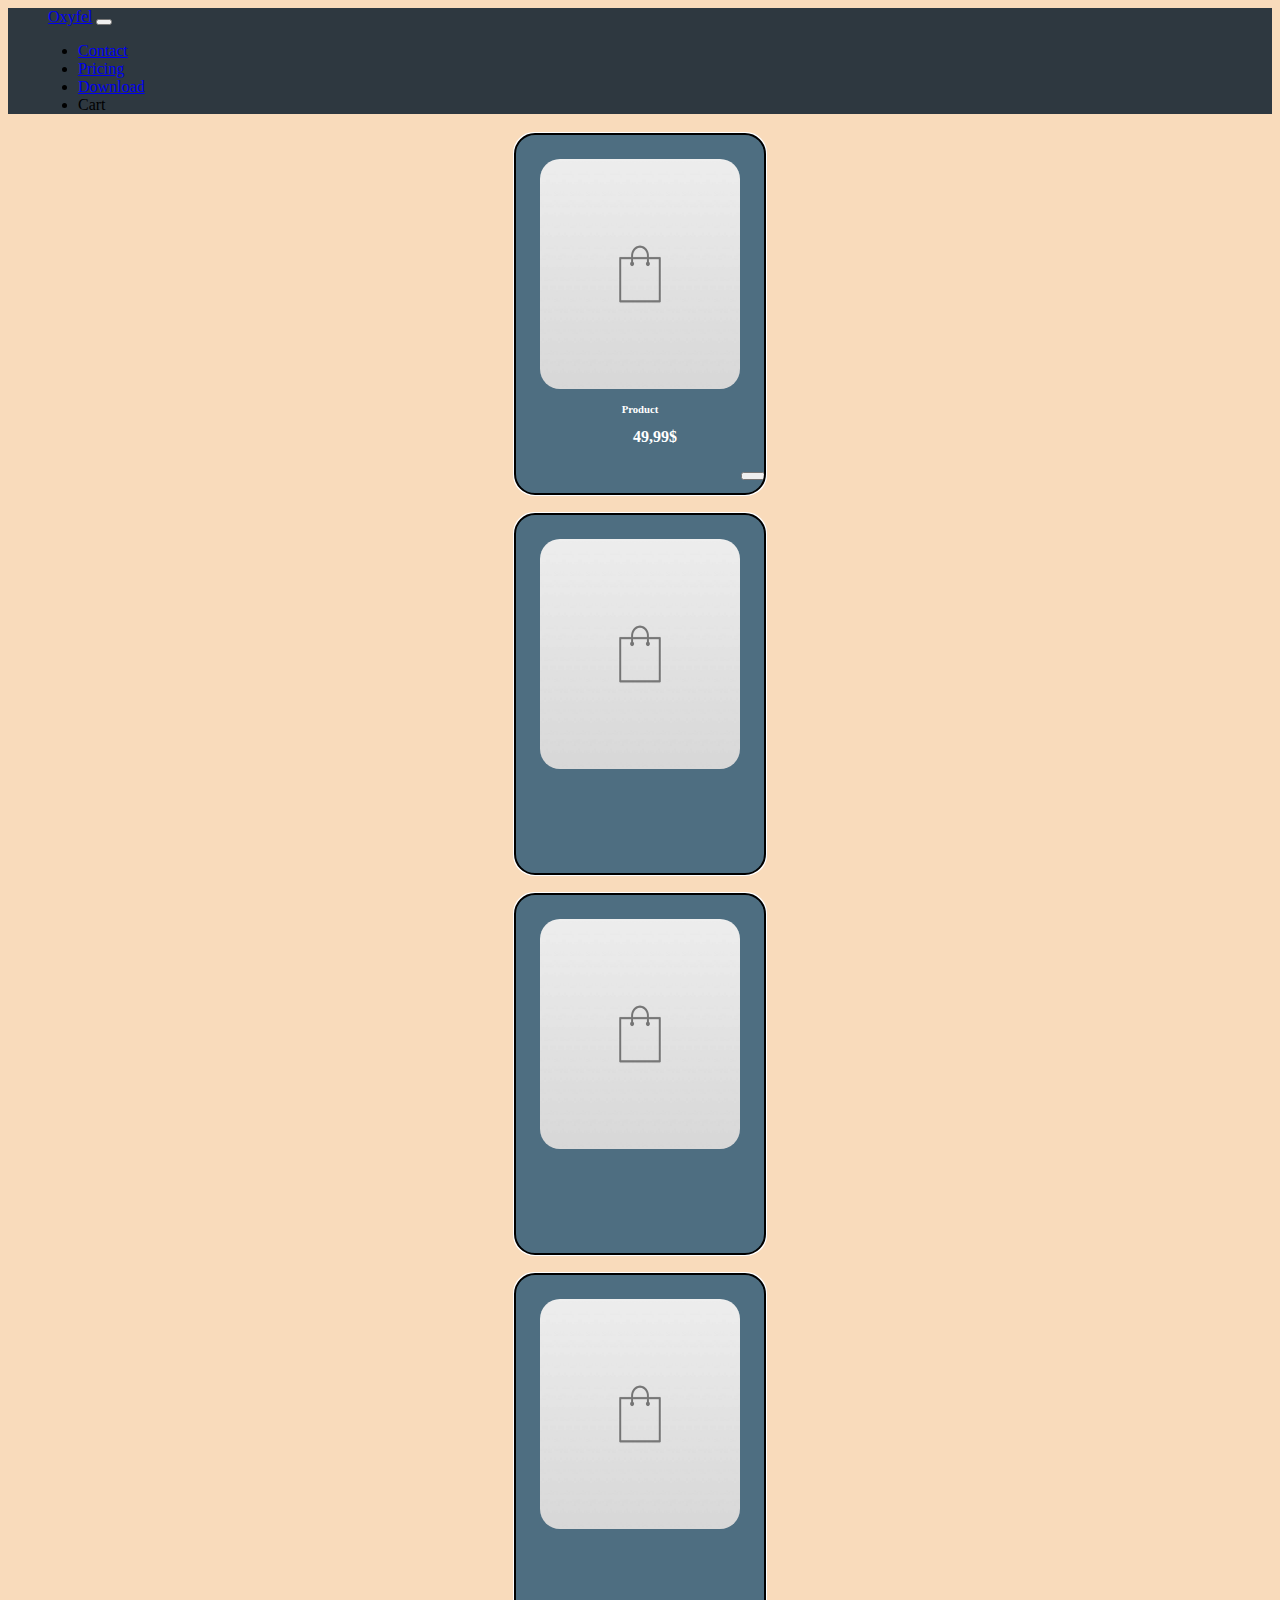
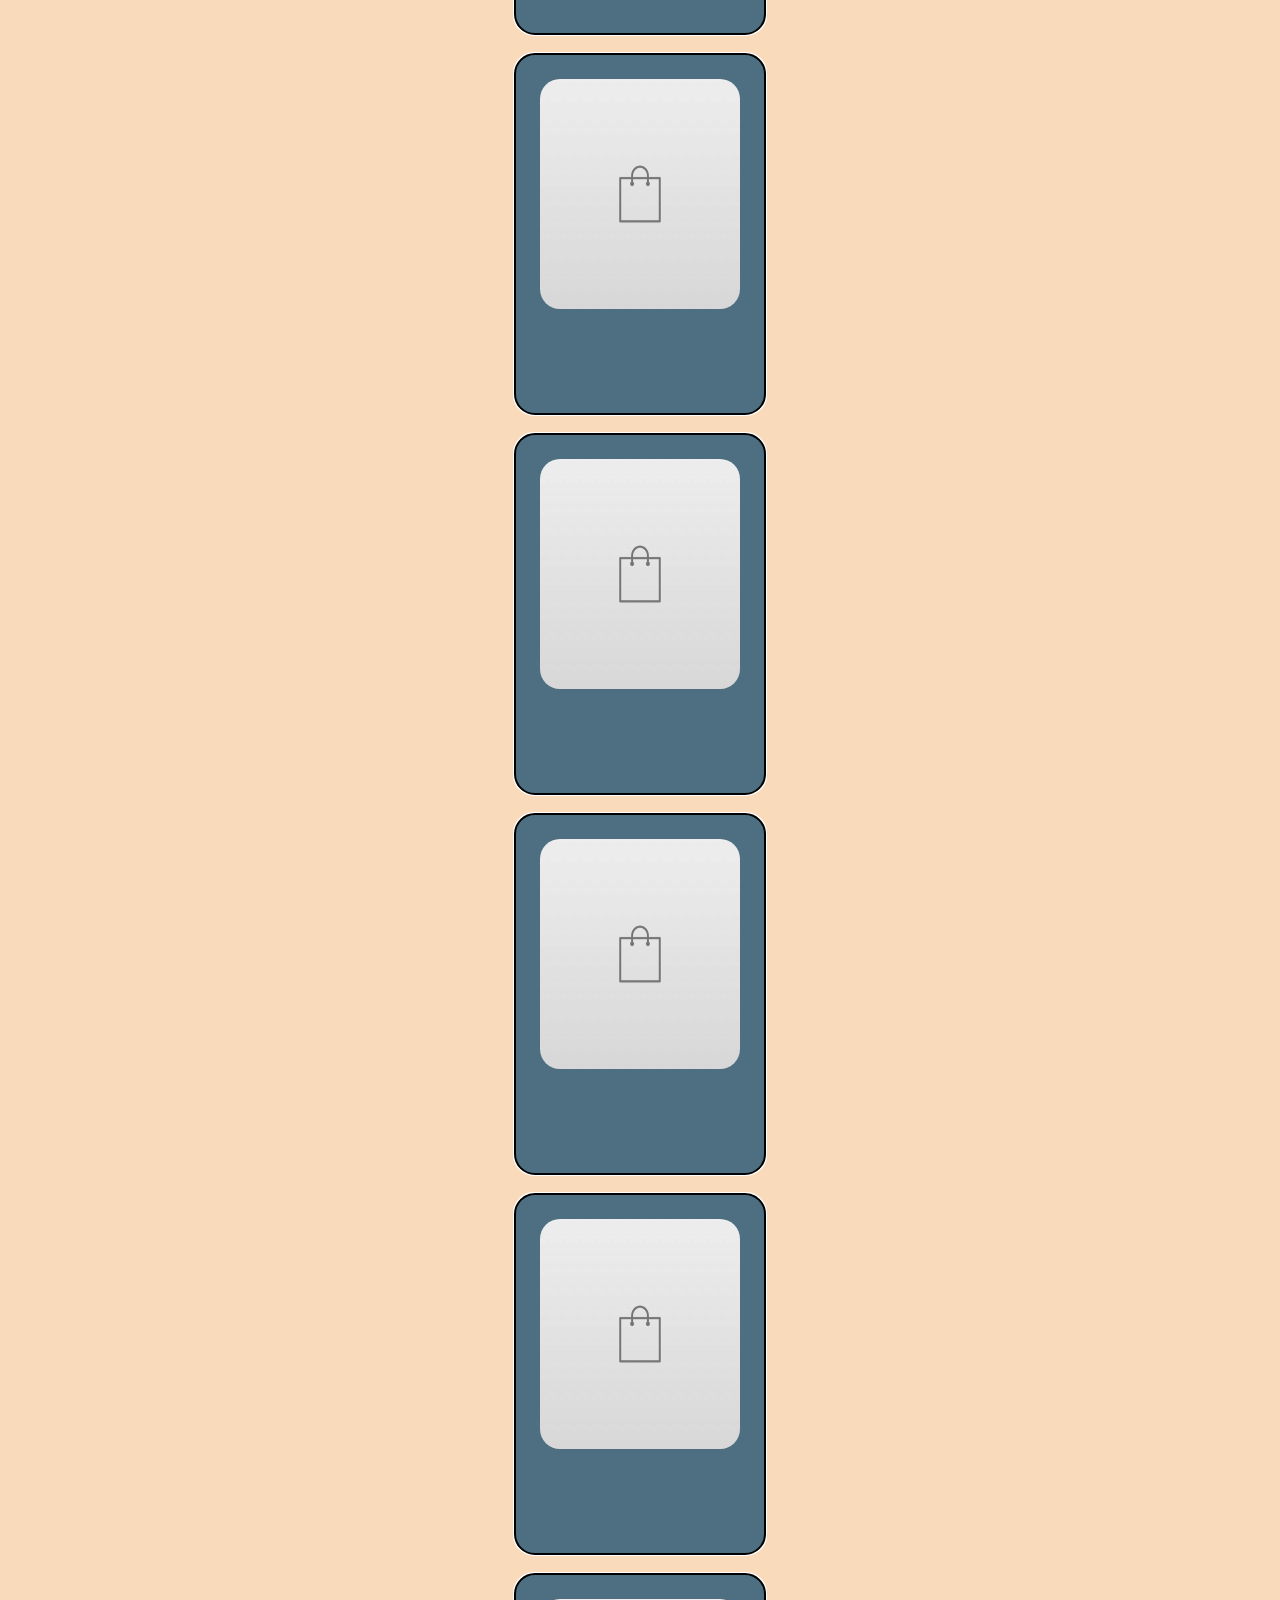
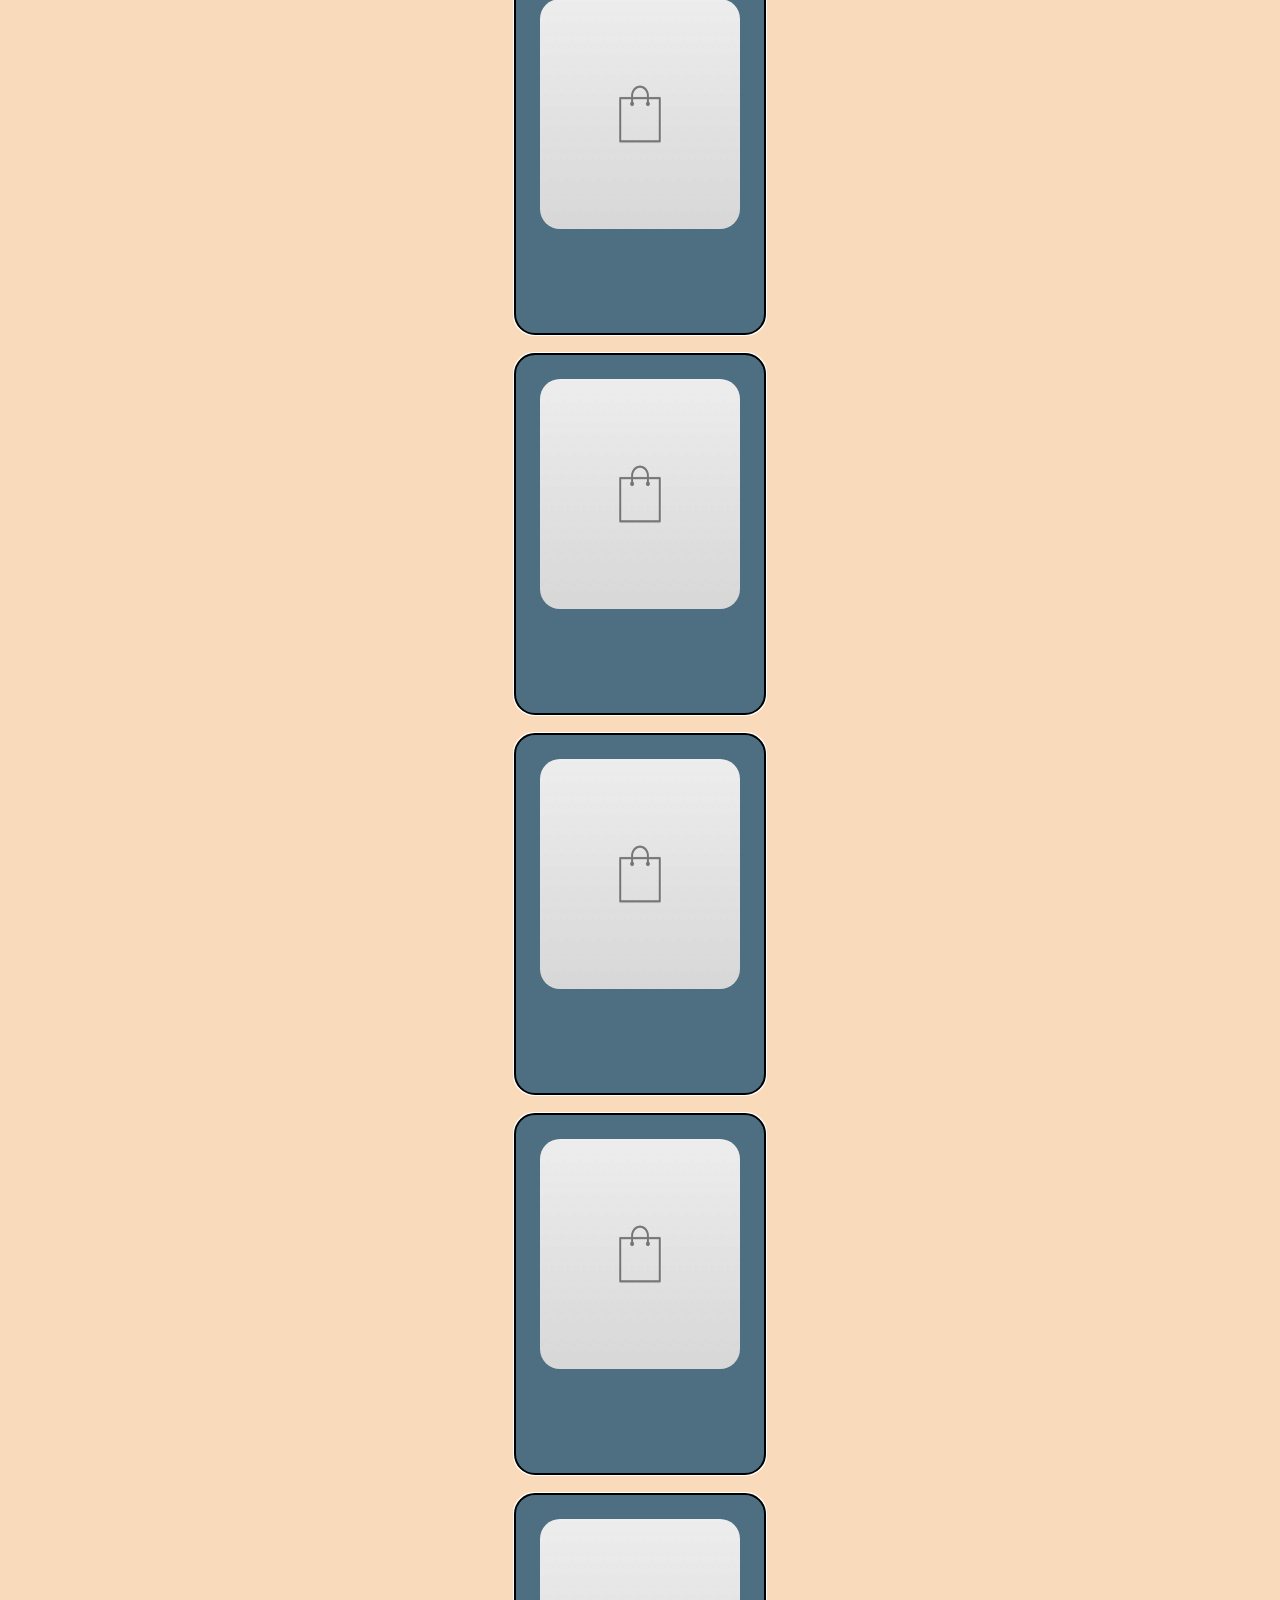
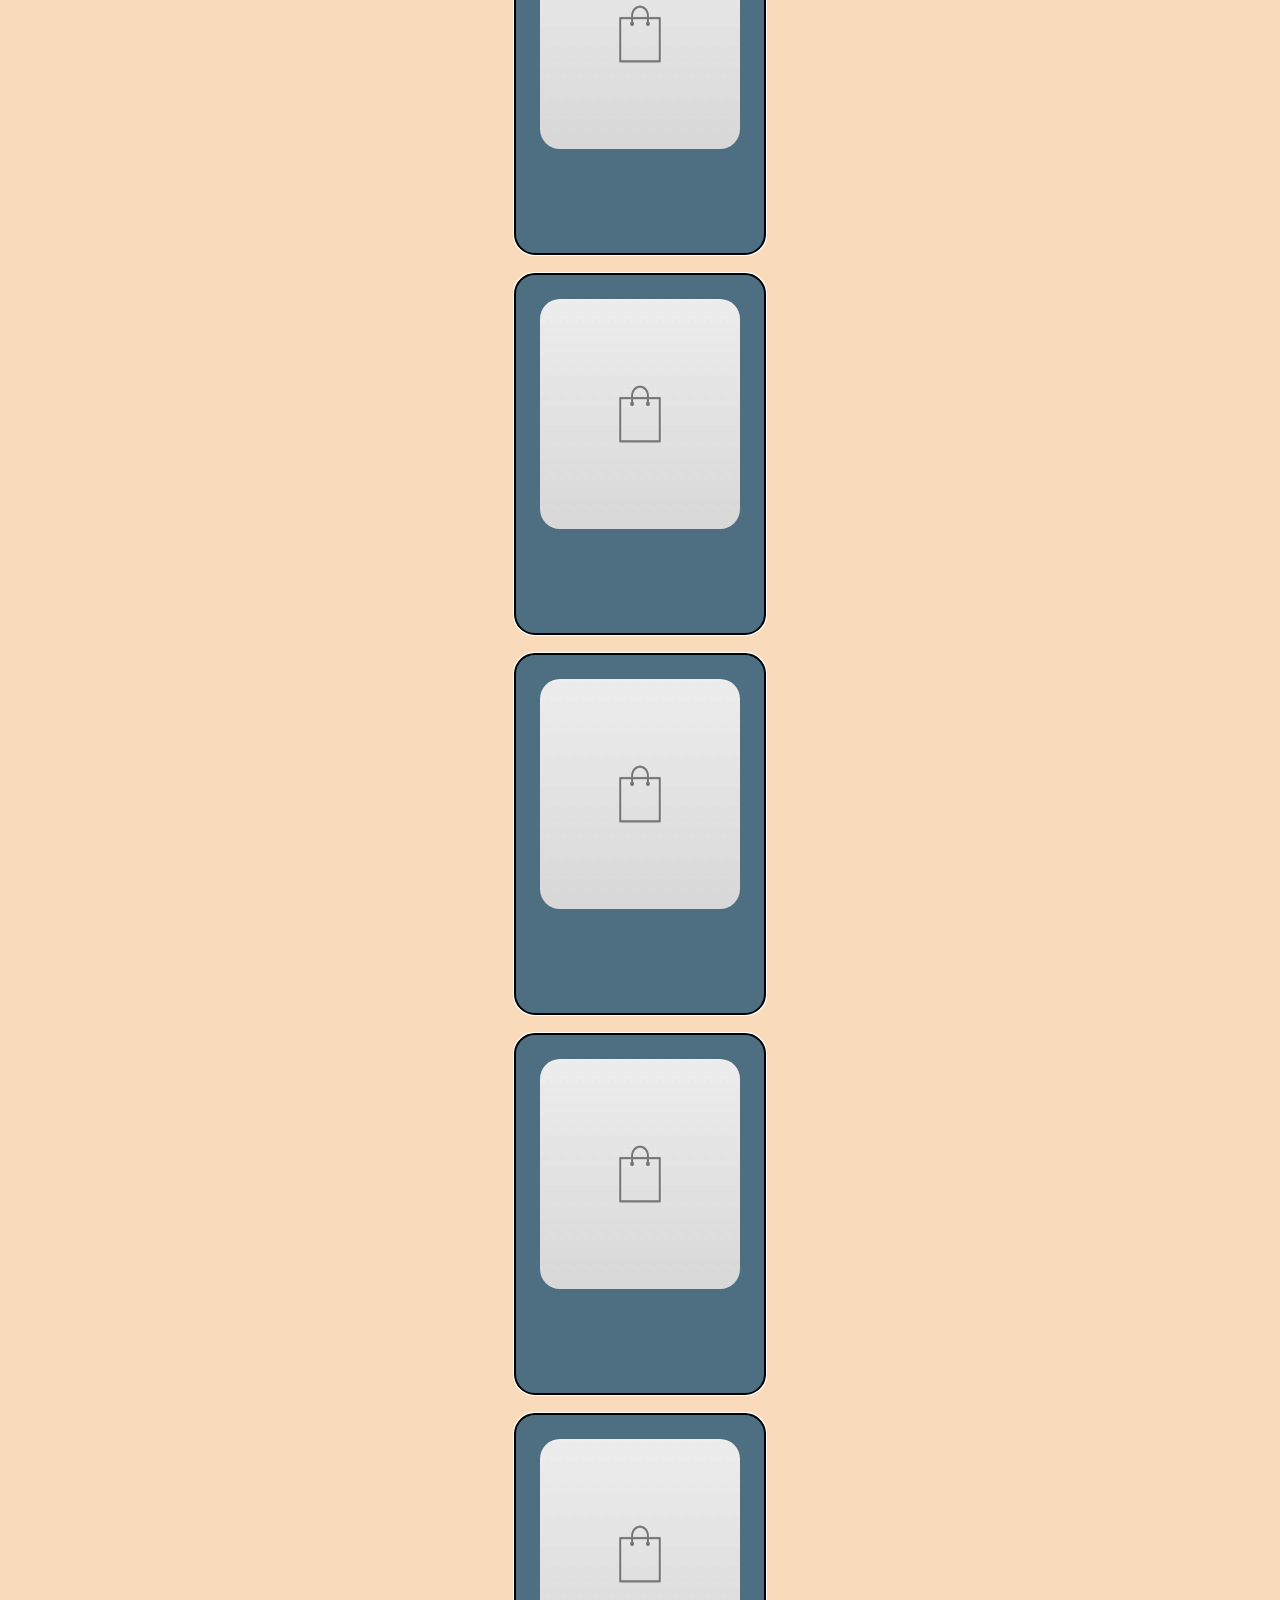
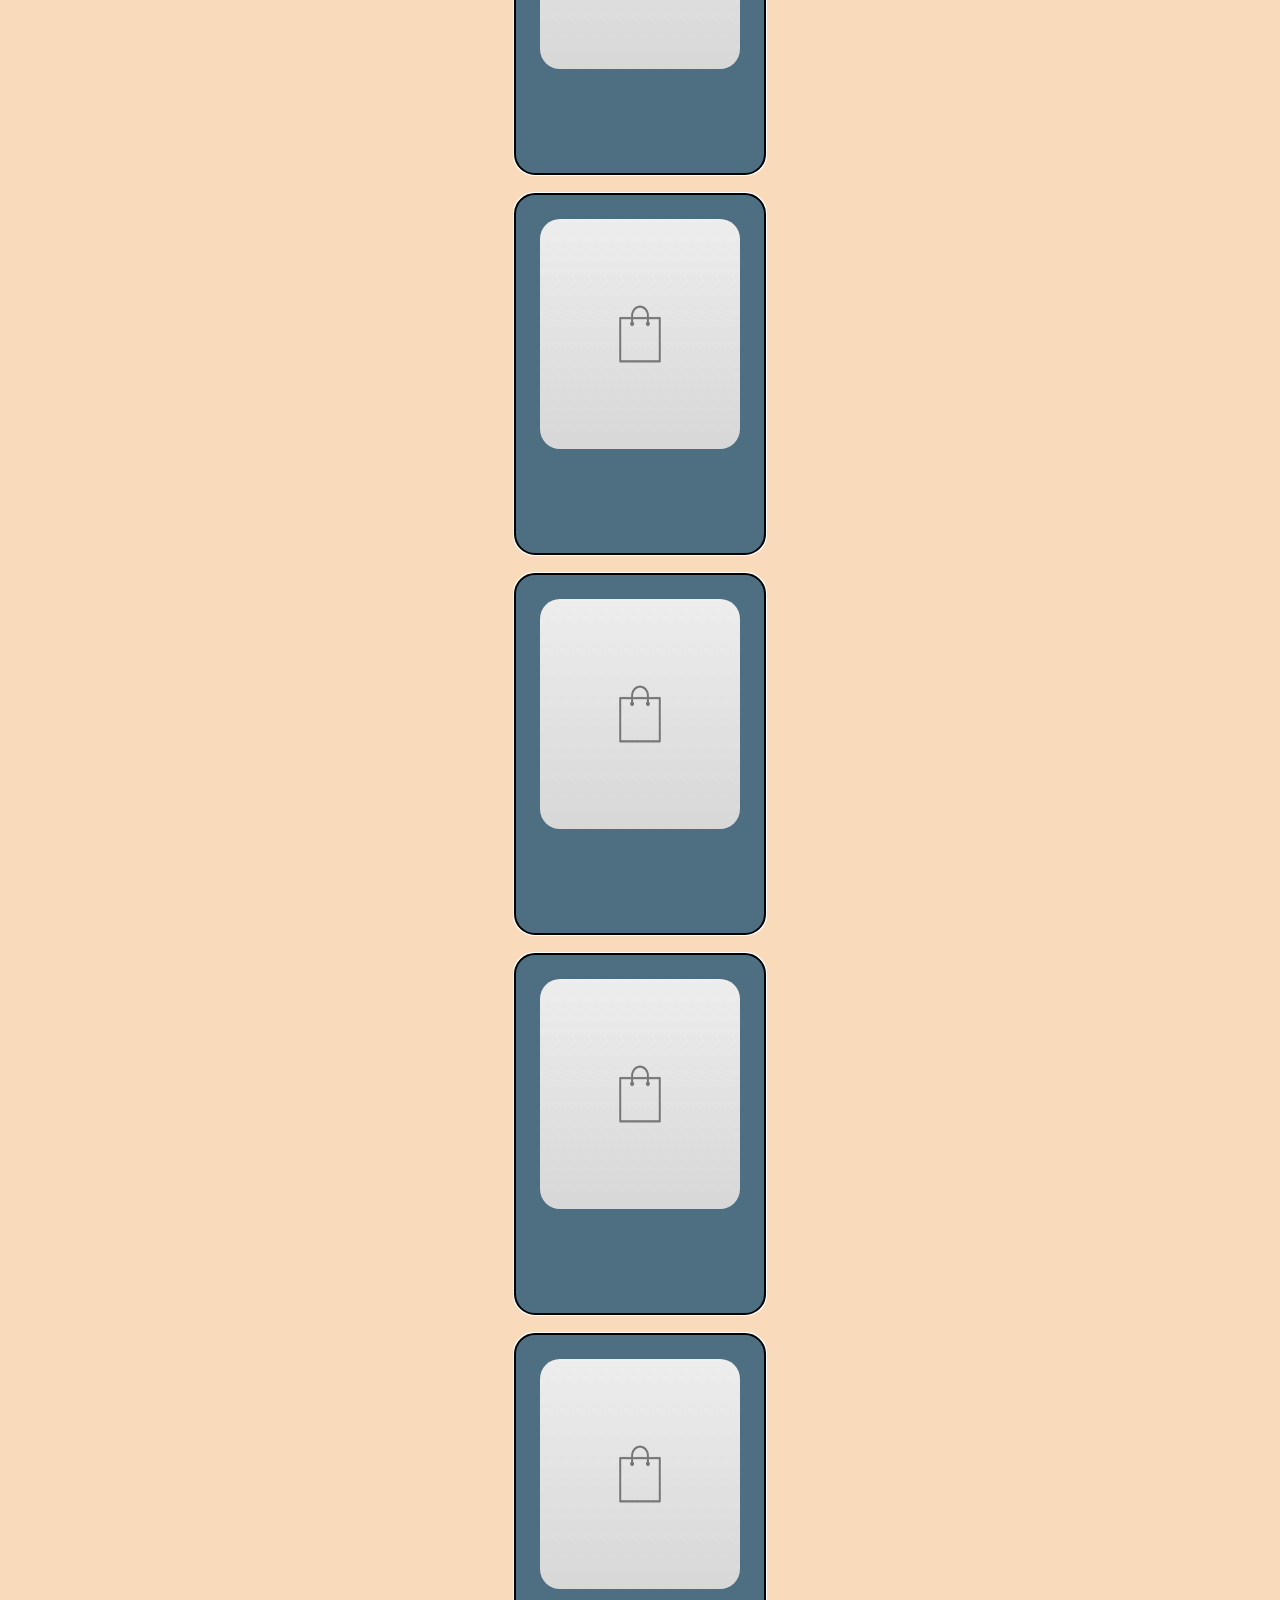
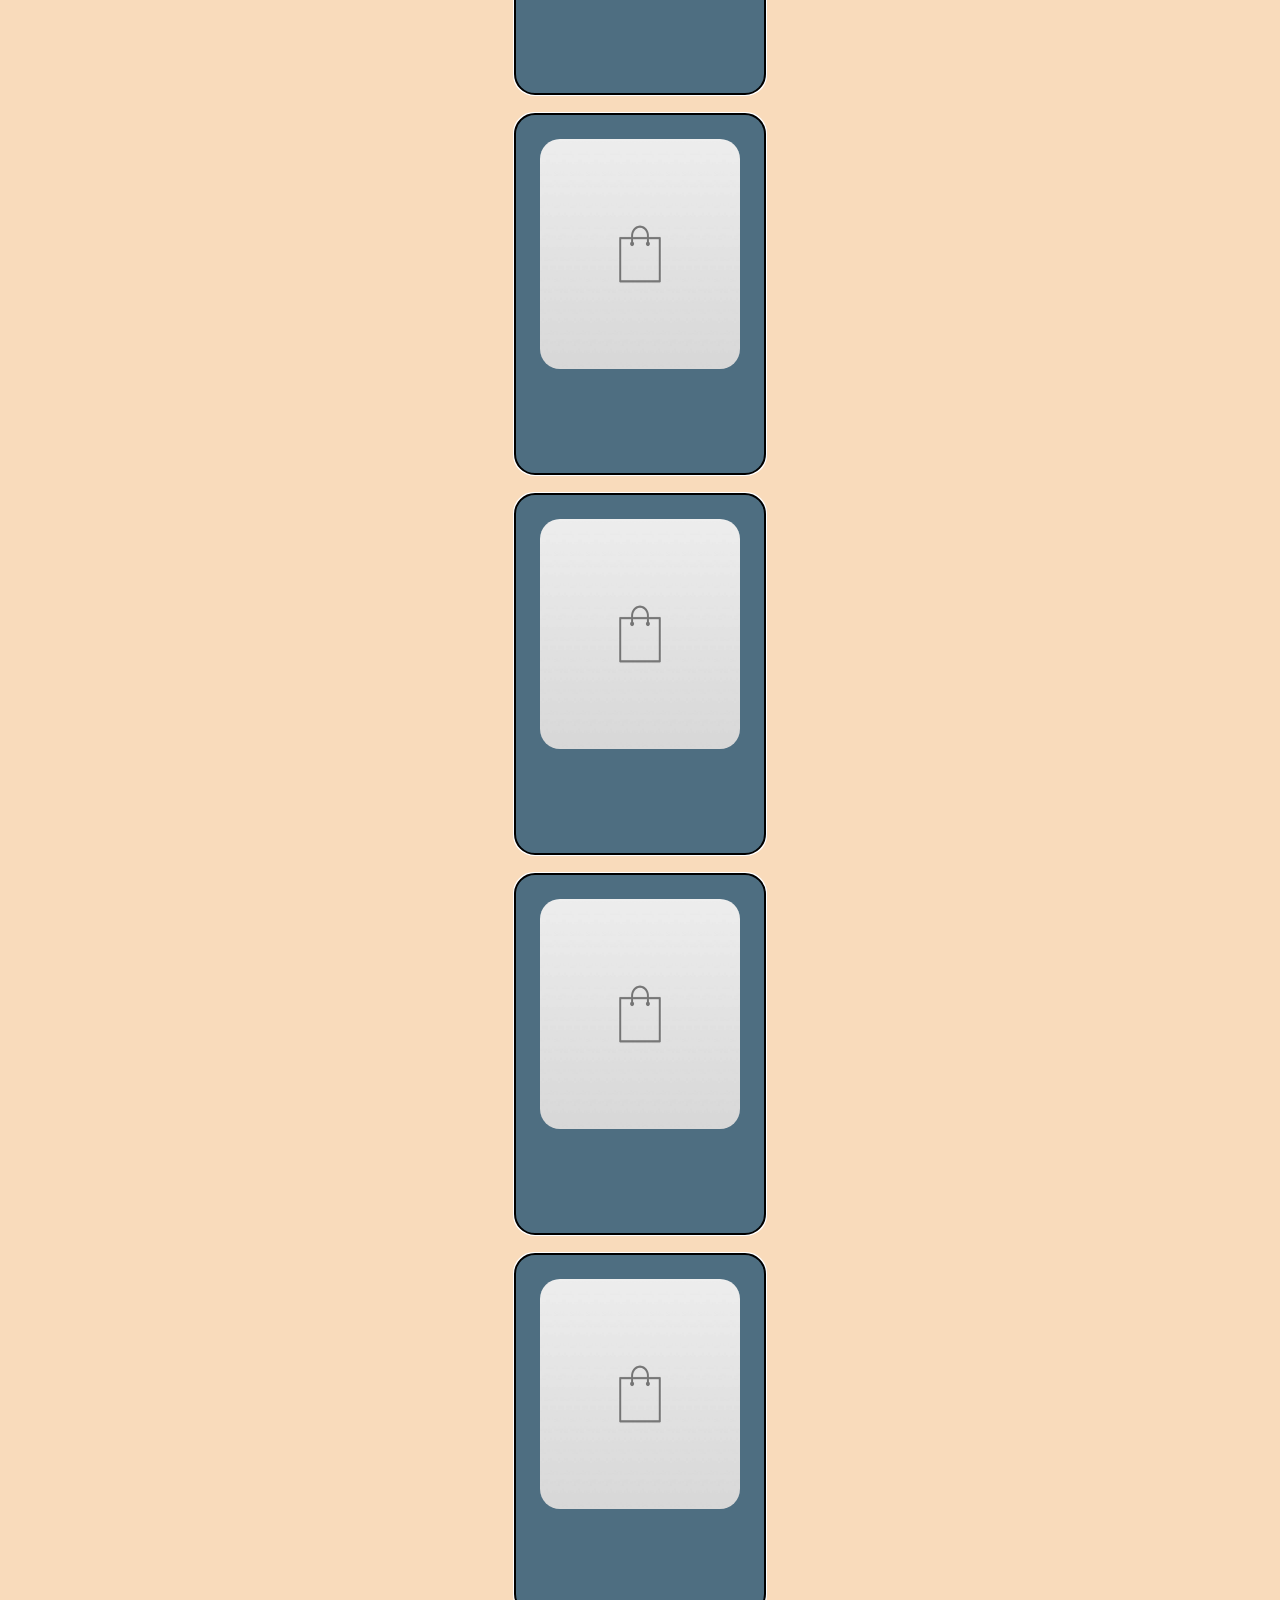
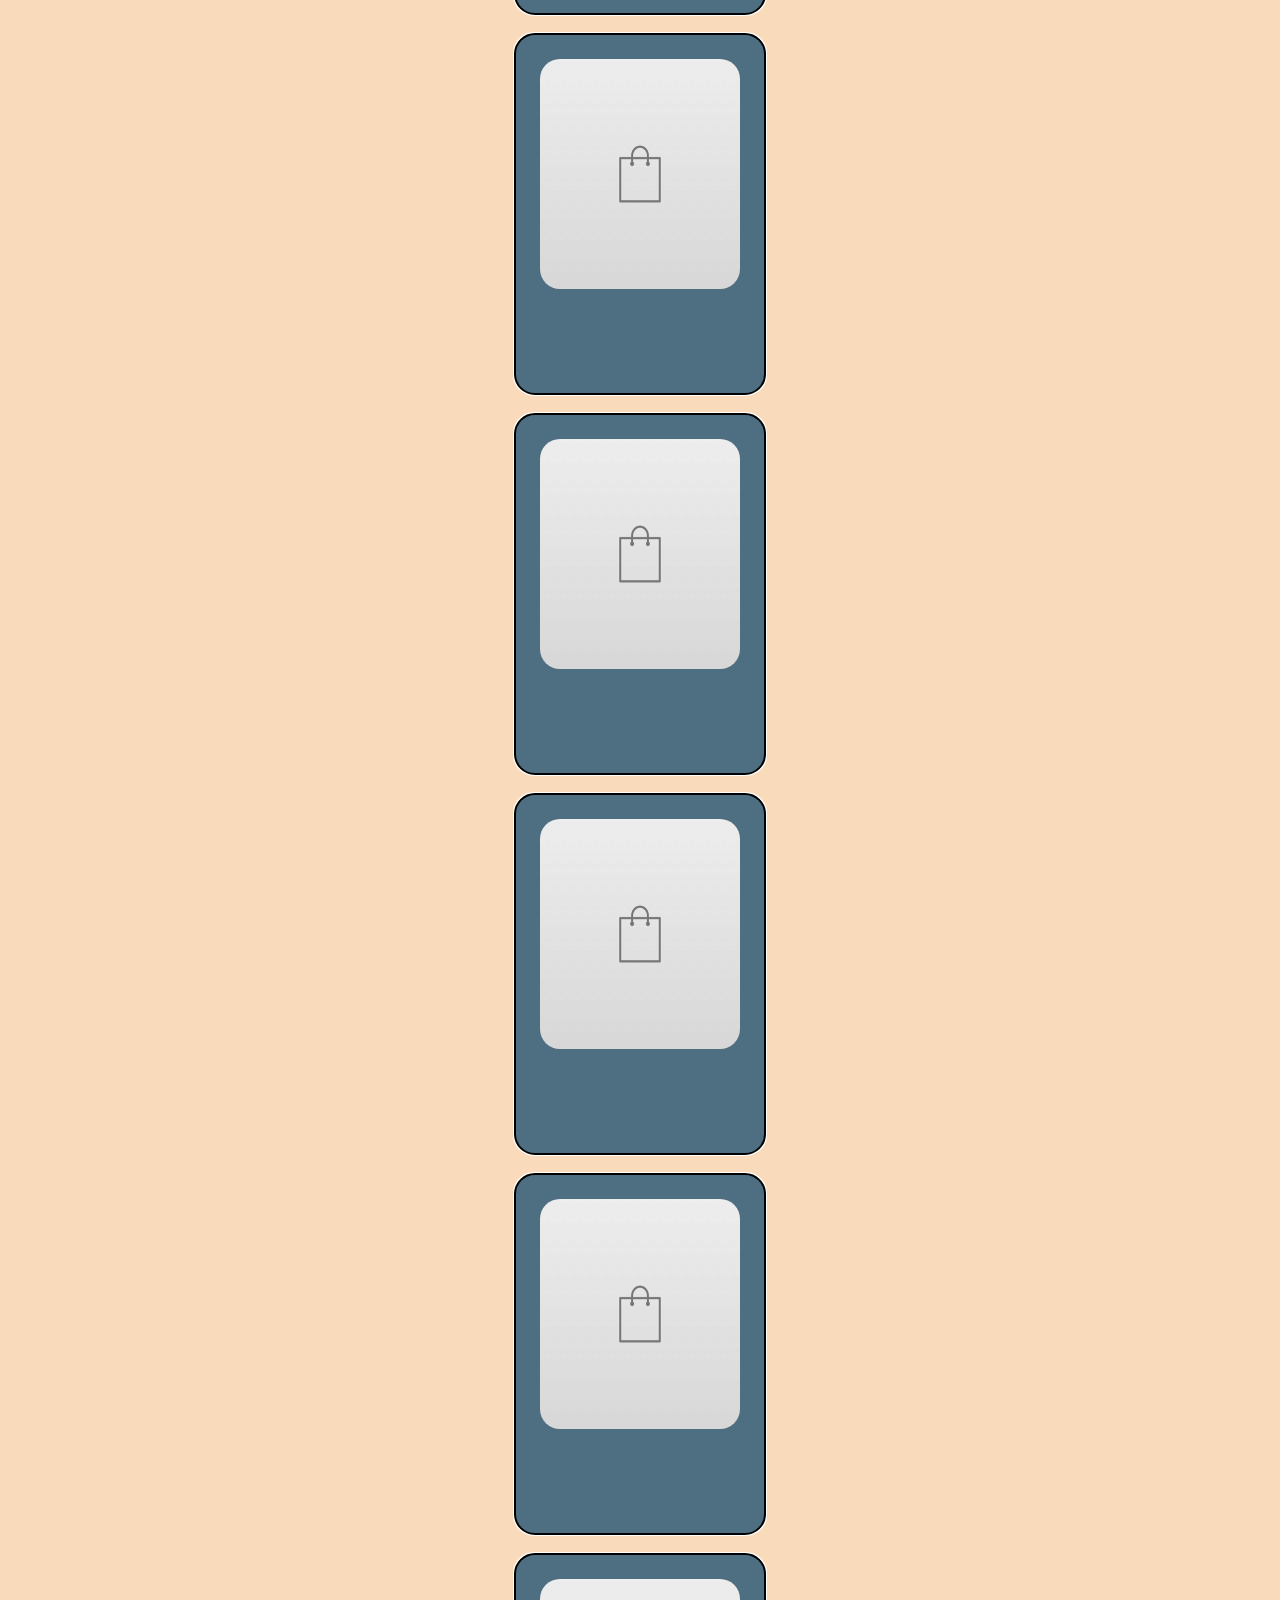
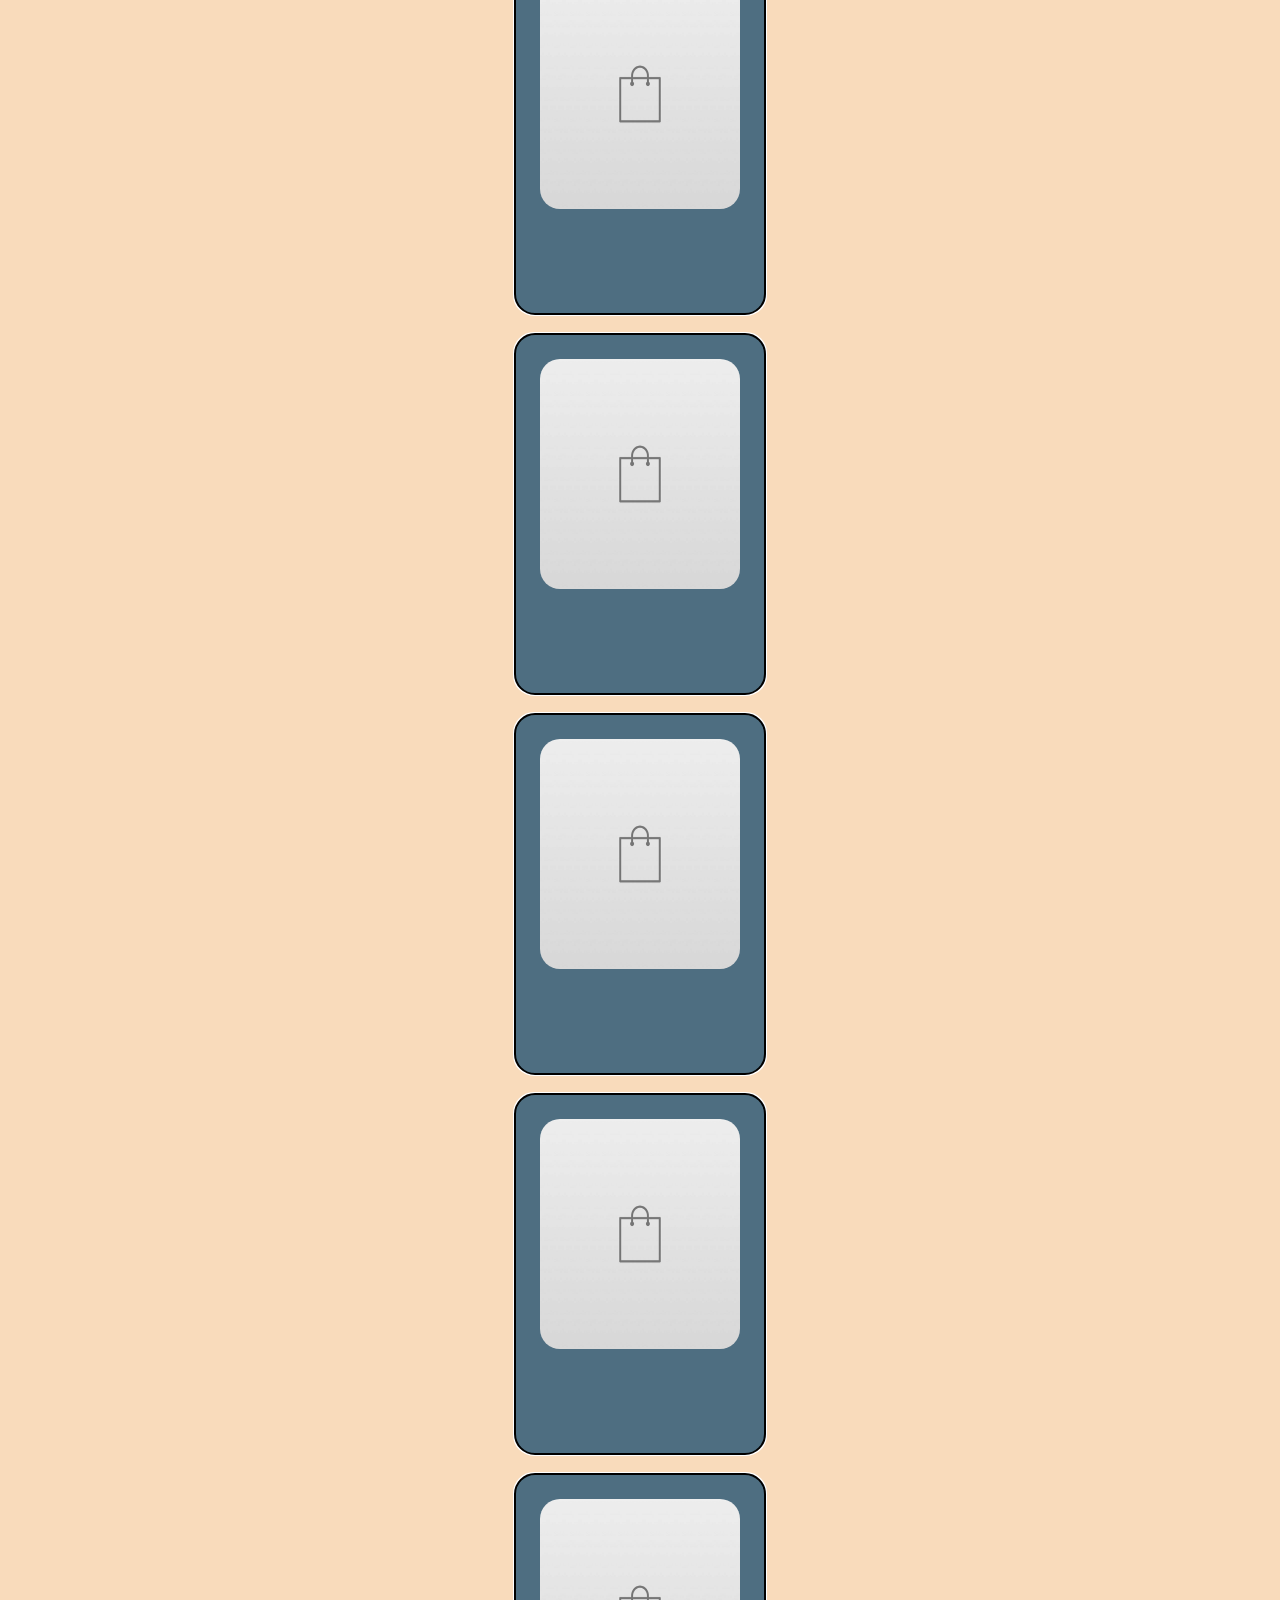
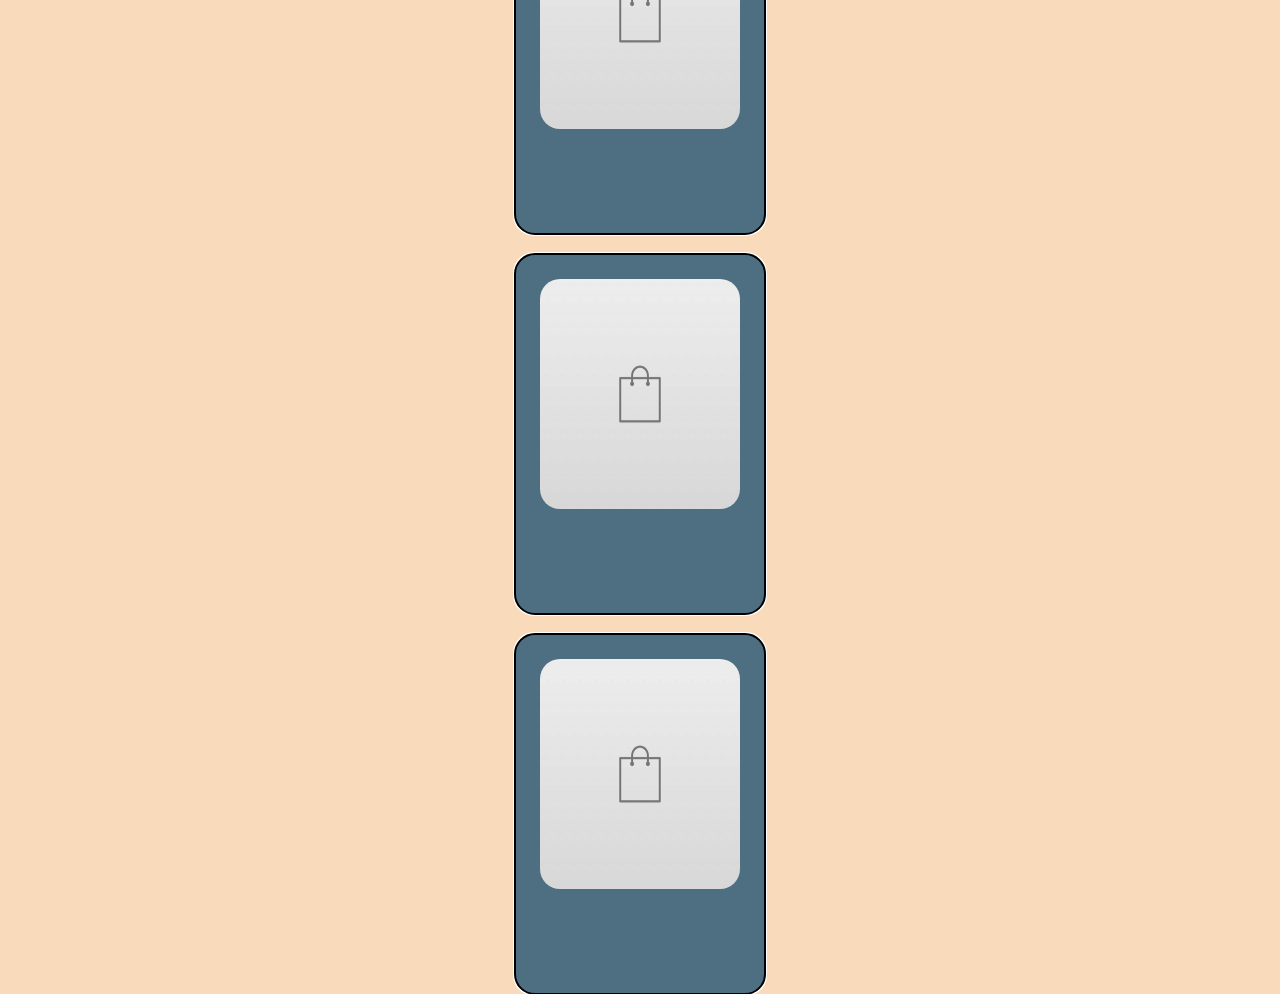
==== index.html @ 317bc5dd "Published Version" ====
<!DOCTYPE html>
<html lang="en">
    <head>
        <meta charset="UTF-8">
        <meta http-equiv="X-UA-Compatible" content="IE=edge">
        <meta name="viewport" content="width=device-width, initial-scale=1.0">
        <link href="https://cdn.jsdelivr.net/npm/bootstrap@5.3.0-alpha1/dist/css/bootstrap.min.css" rel="stylesheet" integrity="sha384-GLhlTQ8iRABdZLl6O3oVMWSktQOp6b7In1Zl3/Jr59b6EGGoI1aFkw7cmDA6j6gD" crossorigin="anonymous">
        <link href="styles.css" rel="stylesheet" text="text/css">

        <!-- Font Awesome -->

        <link rel="stylesheet" href="https://cdnjs.cloudflare.com/ajax/libs/font-awesome/6.0.0-beta2/css/all.min.css" integrity="sha512-YWzhKL2whUzgiheMoBFwW8CKV4qpHQAEuvilg9FAn5VJUDwKZZxkJNuGM4XkWuk94WCrrwslk8yWNGmY1EduTA==" crossorigin="anonymous" referrerpolicy="no-referrer" />
  

        <title>Oxyfel</title>
    </head>
    <body>


        <section class="bar">

            <div class="container">
          
                <nav class="navbar navbar-expand-md navbar-dark">
                    <a class="navbar-brand" href="#" style="margin-left: 40px;">Oxyfel</a>
                    
                    <button class="navbar-toggler" type="button" data-toggle="collapse" data-target="#navbarSupportedContent"
                    aria-controls="navbarSupportedContent" aria-expanded="false" aria-label="Toggle navigation">
                    <span class="navbar-toggler-icon"></span>
                    </button>
                  
                    <div class="collapse navbar-collapse" id="navbarSupportedContent">
                        <ul class="navbar-nav ms-auto">
                            <li class="nav-item" style="margin: auto 30px;">
                                <a class="nav-link" href="#footer">Contact</a>
                            </li>
                            <li class="nav-item" style="margin: auto 30px;">
                                <a class="nav-link" href="#pricing">Pricing</a>
                            </li>
                            <li class="nav-item" style="margin: auto 30px;">
                                <a class="nav-link" href="music/Eminem Doc.mp4" download>Download</a>
                            </li>
                            <li class="nav-item" style="margin: auto 30px;">
                                <div class="cart" id="cart">Cart</div>
                            </li>
                      </ul>
                    </div>
                </nav>

            </div>
        </section>

        <section class="items-list">

            <div class="container" style="height: 3500px">
                

                <div class="row">
                    <div class="col-lg-3">
                        <div class="item" type="button">
                            <img id="bag" src="pics/bag.jpg">
                            <h6>Product</h6>
                            <div class="container">
                                <div class="col" style="text-align: center; margin: 0; padding: 0;">
                                    <i class="fa-solid fa-star fa-2xs" style="color: #e8e24a;"></i>
                                    <i class="fa-solid fa-star fa-2xs" style="color: #e8e24a;"></i>
                                    <i class="fa-solid fa-star fa-2xs" style="color: #e8e24a;"></i>
                                    <i class="fa-solid fa-star fa-2xs" style="color: #e8e24a;"></i>
                                    <i class="fa-solid fa-star fa-2xs" style="color: #e8e24a;"></i>
                                    
                                </div>
                                <div class="row">
                                    <div class="col-lg-5 col-md-5 col-sm-5" style="text-align: center;">
                                        <p>49,99$</p>
                                    </div>
                                    <div class="col-lg-7 col-md-7 col-sm-7" style="text-align: right;">
                                        <button type="button" class="btn btn-outline-light btn-lg is">
                                            <i class="fa-solid fa-cart-shopping"></i>
                                        </button>
                                    </div>
                                </div>
                                
                            </div>
                            
                        </div>
                        <div class="item">
                            <img id="bag" src="pics/bag.jpg">
                        </div>
                        <div class="item">
                            <img id="bag" src="pics/bag.jpg">
                        </div>
                        <div class="item">
                            <img id="bag" src="pics/bag.jpg">
                        </div>
                    </div>

                    <div class="col-lg-3">
                        <div class="item">
                            <img id="bag" src="pics/bag.jpg">
                        </div>
                        <div class="item">
                            <img id="bag" src="pics/bag.jpg">
                        </div>
                        <div class="item">
                            <img id="bag" src="pics/bag.jpg">
                        </div>
                        <div class="item">
                            <img id="bag" src="pics/bag.jpg">
                        </div>
                    </div>

                    <div class="col-lg-3">
                        <div class="item">
                            <img id="bag" src="pics/bag.jpg">
                        </div>
                        <div class="item">
                            <img id="bag" src="pics/bag.jpg">
                        </div>
                        <div class="item">
                            <img id="bag" src="pics/bag.jpg">
                        </div>
                        <div class="item">
                            <img id="bag" src="pics/bag.jpg">
                        </div>
                    </div>
                    <div class="col-lg-3">
                        <div class="item">
                            <img id="bag" src="pics/bag.jpg">
                        </div>
                        <div class="item">
                            <img id="bag" src="pics/bag.jpg">
                        </div>
                        <div class="item">
                            <img id="bag" src="pics/bag.jpg">
                        </div>
                        <div class="item">
                            <img id="bag" src="pics/bag.jpg">
                        </div>
                    </div>
                    <div class="col-lg-3">
                        <div class="item">
                            <img id="bag" src="pics/bag.jpg">
                        </div>
                        <div class="item">
                            <img id="bag" src="pics/bag.jpg">
                        </div>
                        <div class="item">
                            <img id="bag" src="pics/bag.jpg">
                        </div>
                        <div class="item">
                            <img id="bag" src="pics/bag.jpg">
                        </div>
                        <div class="item">
                            <img id="bag" src="pics/bag.jpg">
                        </div>
                    </div>
                    <div class="col-lg-3">
                        <div class="item">
                            <img id="bag" src="pics/bag.jpg">
                        </div>
                        <div class="item">
                            <img id="bag" src="pics/bag.jpg">
                        </div>
                        <div class="item">
                            <img id="bag" src="pics/bag.jpg">
                        </div>
                        <div class="item">
                            <img id="bag" src="pics/bag.jpg">
                        </div>
                        <div class="item">
                            <img id="bag" src="pics/bag.jpg">
                        </div>
                    </div>
                    <div class="col-lg-3">
                        <div class="item">
                            <img id="bag" src="pics/bag.jpg">
                        </div>
                        <div class="item">
                            <img id="bag" src="pics/bag.jpg">
                        </div>
                        <div class="item">
                            <img id="bag" src="pics/bag.jpg">
                        </div>
                        <div class="item">
                            <img id="bag" src="pics/bag.jpg">
                        </div>
                        <div class="item">
                            <img id="bag" src="pics/bag.jpg">
                        </div>
                    </div>
                    <div class="col-lg-3">
                        <div class="item">
                            <img id="bag" src="pics/bag.jpg">
                        </div>
                        <div class="item">
                            <img id="bag" src="pics/bag.jpg">
                        </div>
                        <div class="item">
                            <img id="bag" src="pics/bag.jpg">
                        </div>
                        <div class="item">
                            <img id="bag" src="pics/bag.jpg">
                        </div>
                        <div class="item">
                            <img id="bag" src="pics/bag.jpg">
                        </div>
                    </div>
                    
                </div>


                
            </div>

        </section>




        <script src="https://cdn.jsdelivr.net/npm/bootstrap@5.3.0-alpha1/dist/js/bootstrap.bundle.min.js" integrity="sha384-w76AqPfDkMBDXo30jS1Sgez6pr3x5MlQ1ZAGC+nuZB+EYdgRZgiwxhTBTkF7CXvN" crossorigin="anonymous"></script>
    </body>
</html>
---- styles.css ----
.bar
{
    background-color: #2E3840;
    
}
body
{
    background-color: #F9DBBB;
}

.item
{
    width: 250px;
    height: 360px;
    margin: 20px auto;
    background-color: #4E6E81;
    outline-style: auto;
    border-radius: 20px;
}

.item:hover
{
    background-color: #558aa9;
    width: 280px;
    height: 390px;
}

.item:hover #bag
{
    border-radius: 20px;
    margin: 35px 35px 0 35px;
    width: 210px;
    height: 240px;
}

#bag
{
    border-radius: 20px;
    margin: 25px 25px 0 25px;
    width: 200px;
    height: 230px;
}

p
{
    font-weight: bold;
    text-align: center;
    color: white;
    margin-top: 13px;
    margin-left: 30px;
    font-size: 16px;
}

h6
{
    padding-top: 10px;
    text-align: center;
    color: white;
    margin: 0;
}

.is
{
    margin-top: 10px;
    padding: 2px 10px;
}
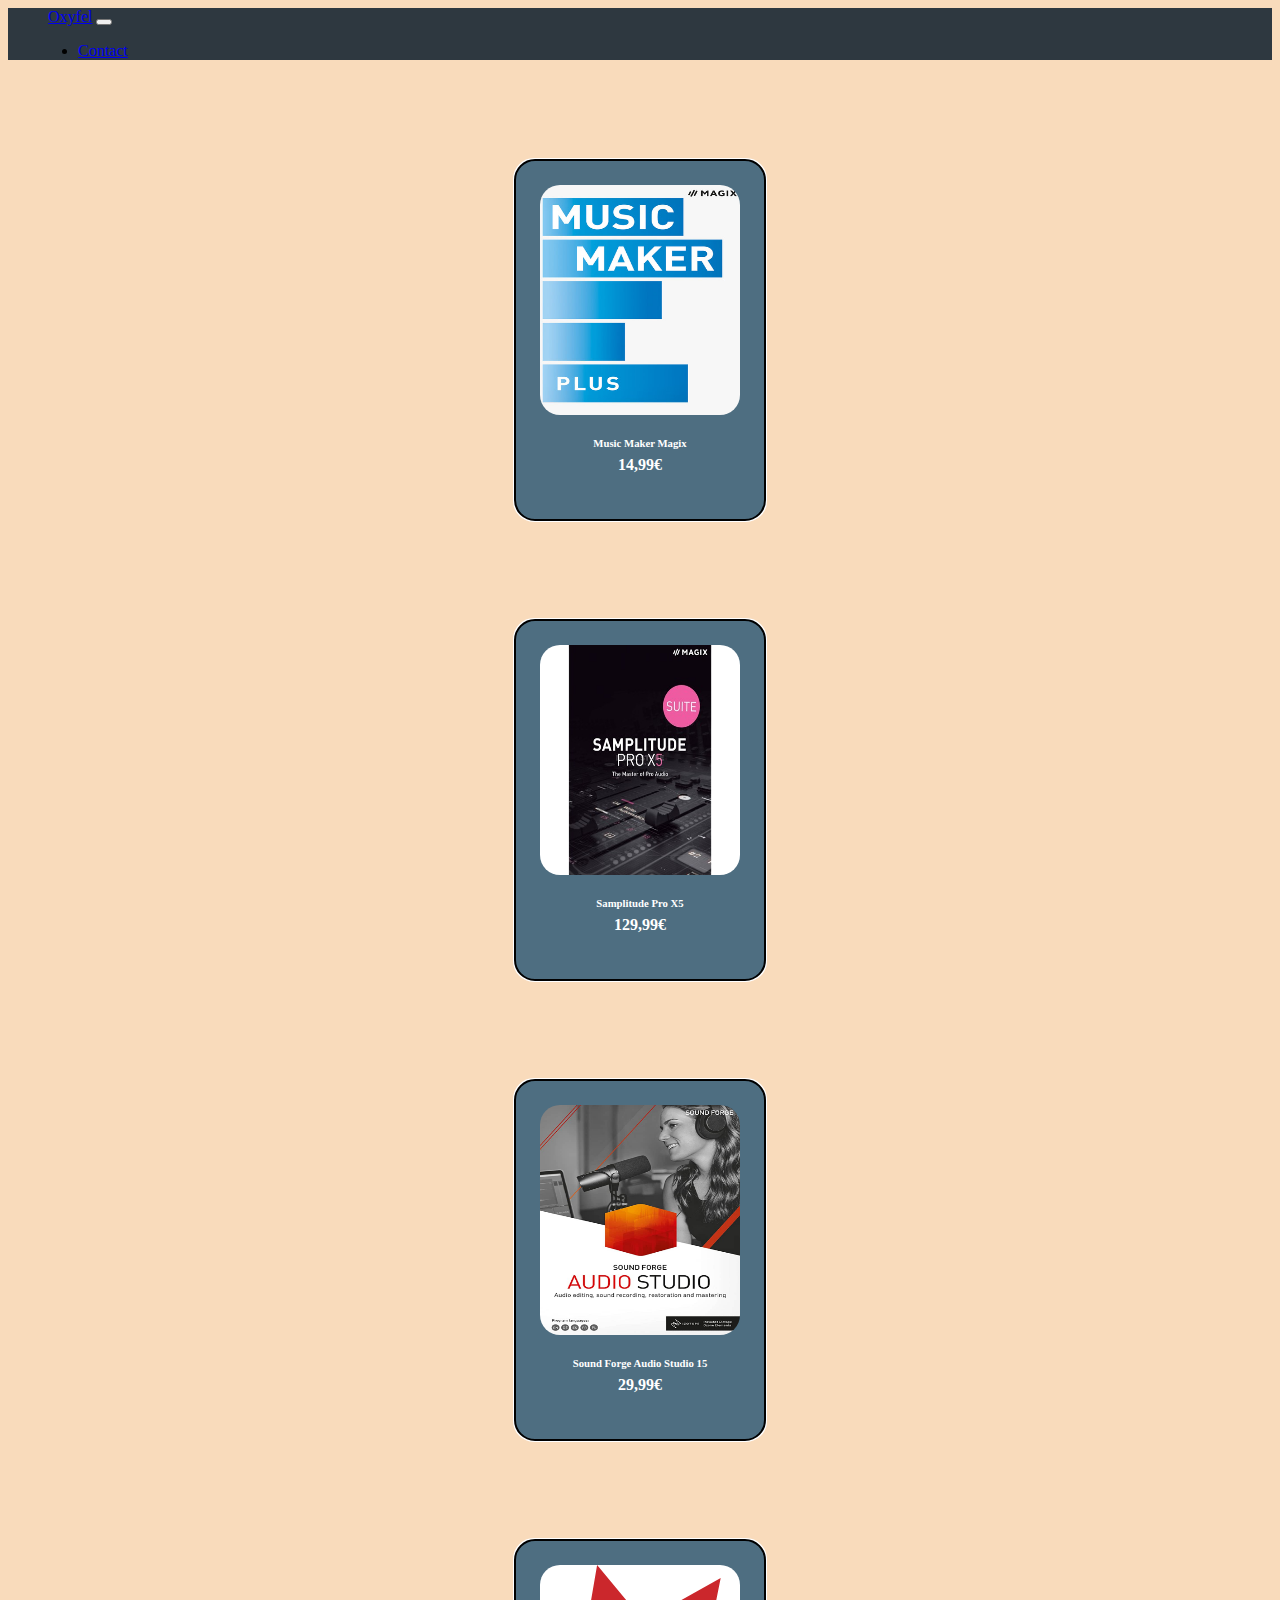
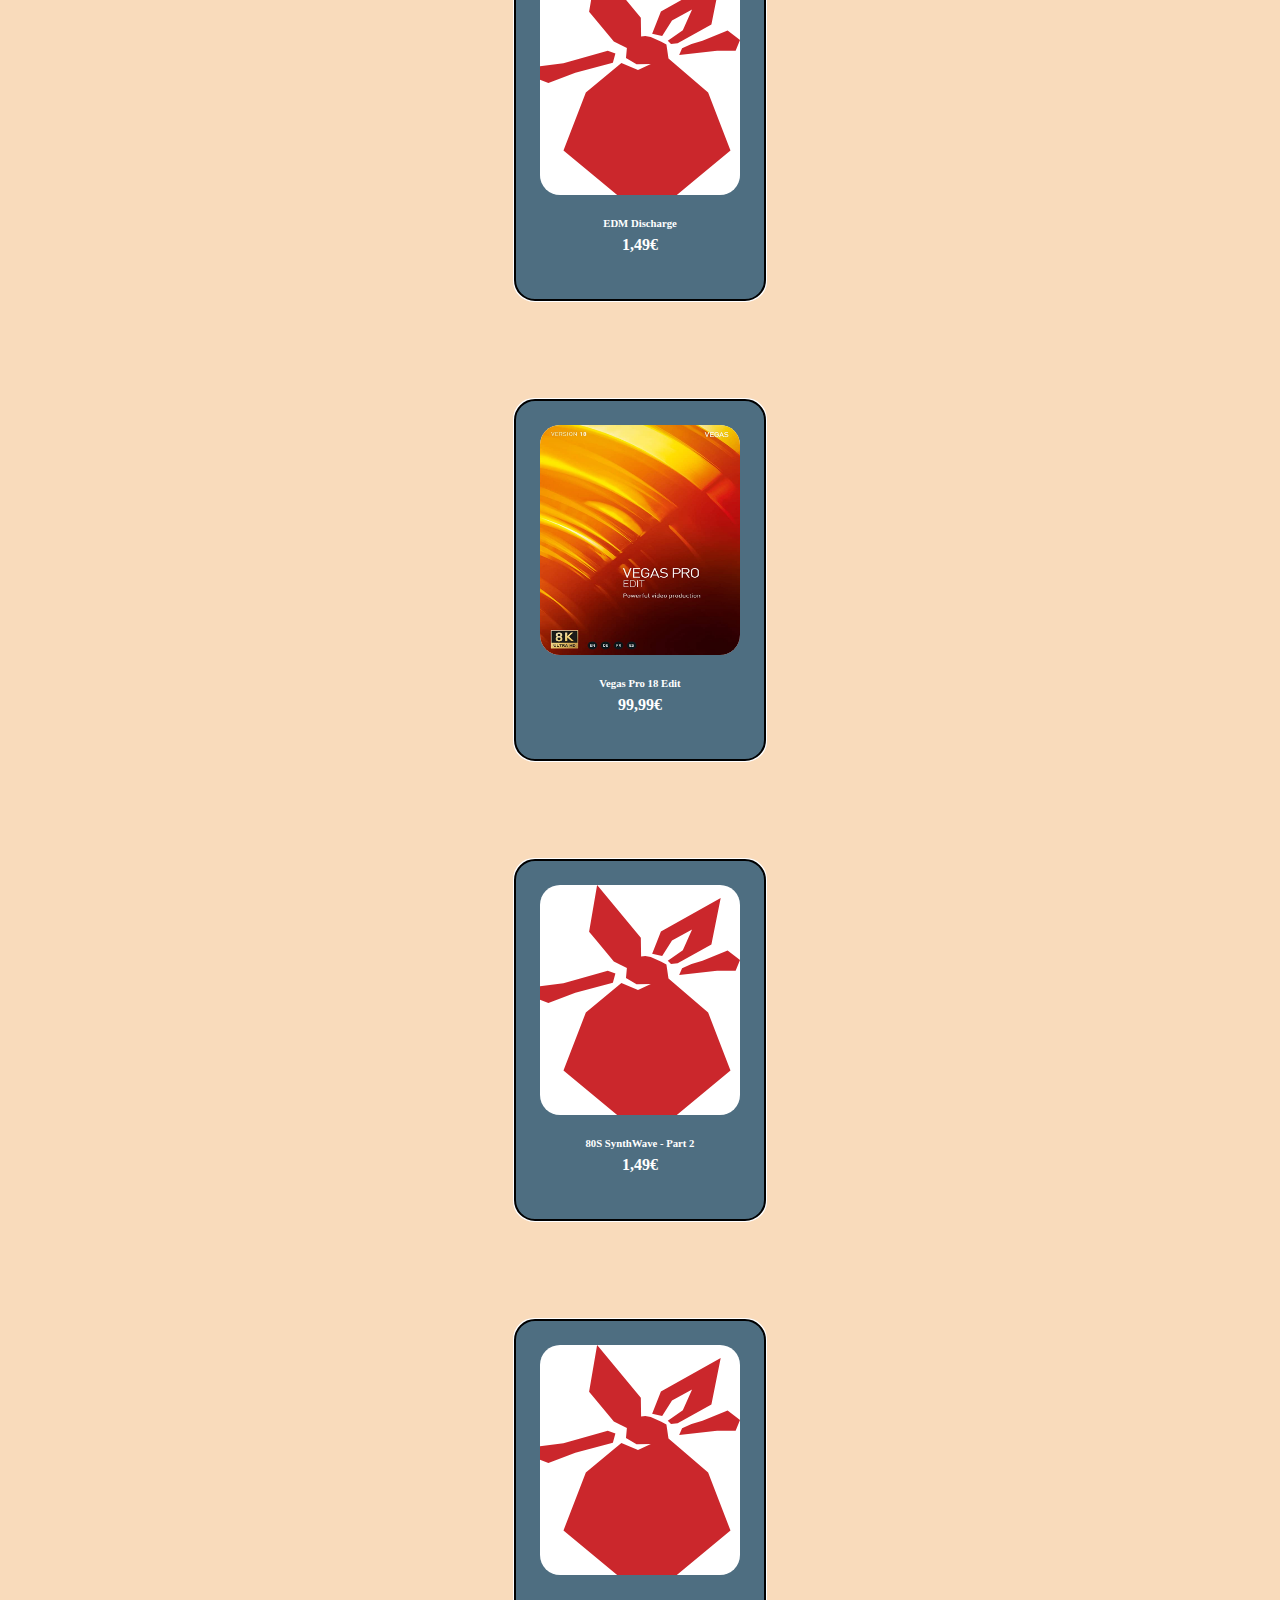
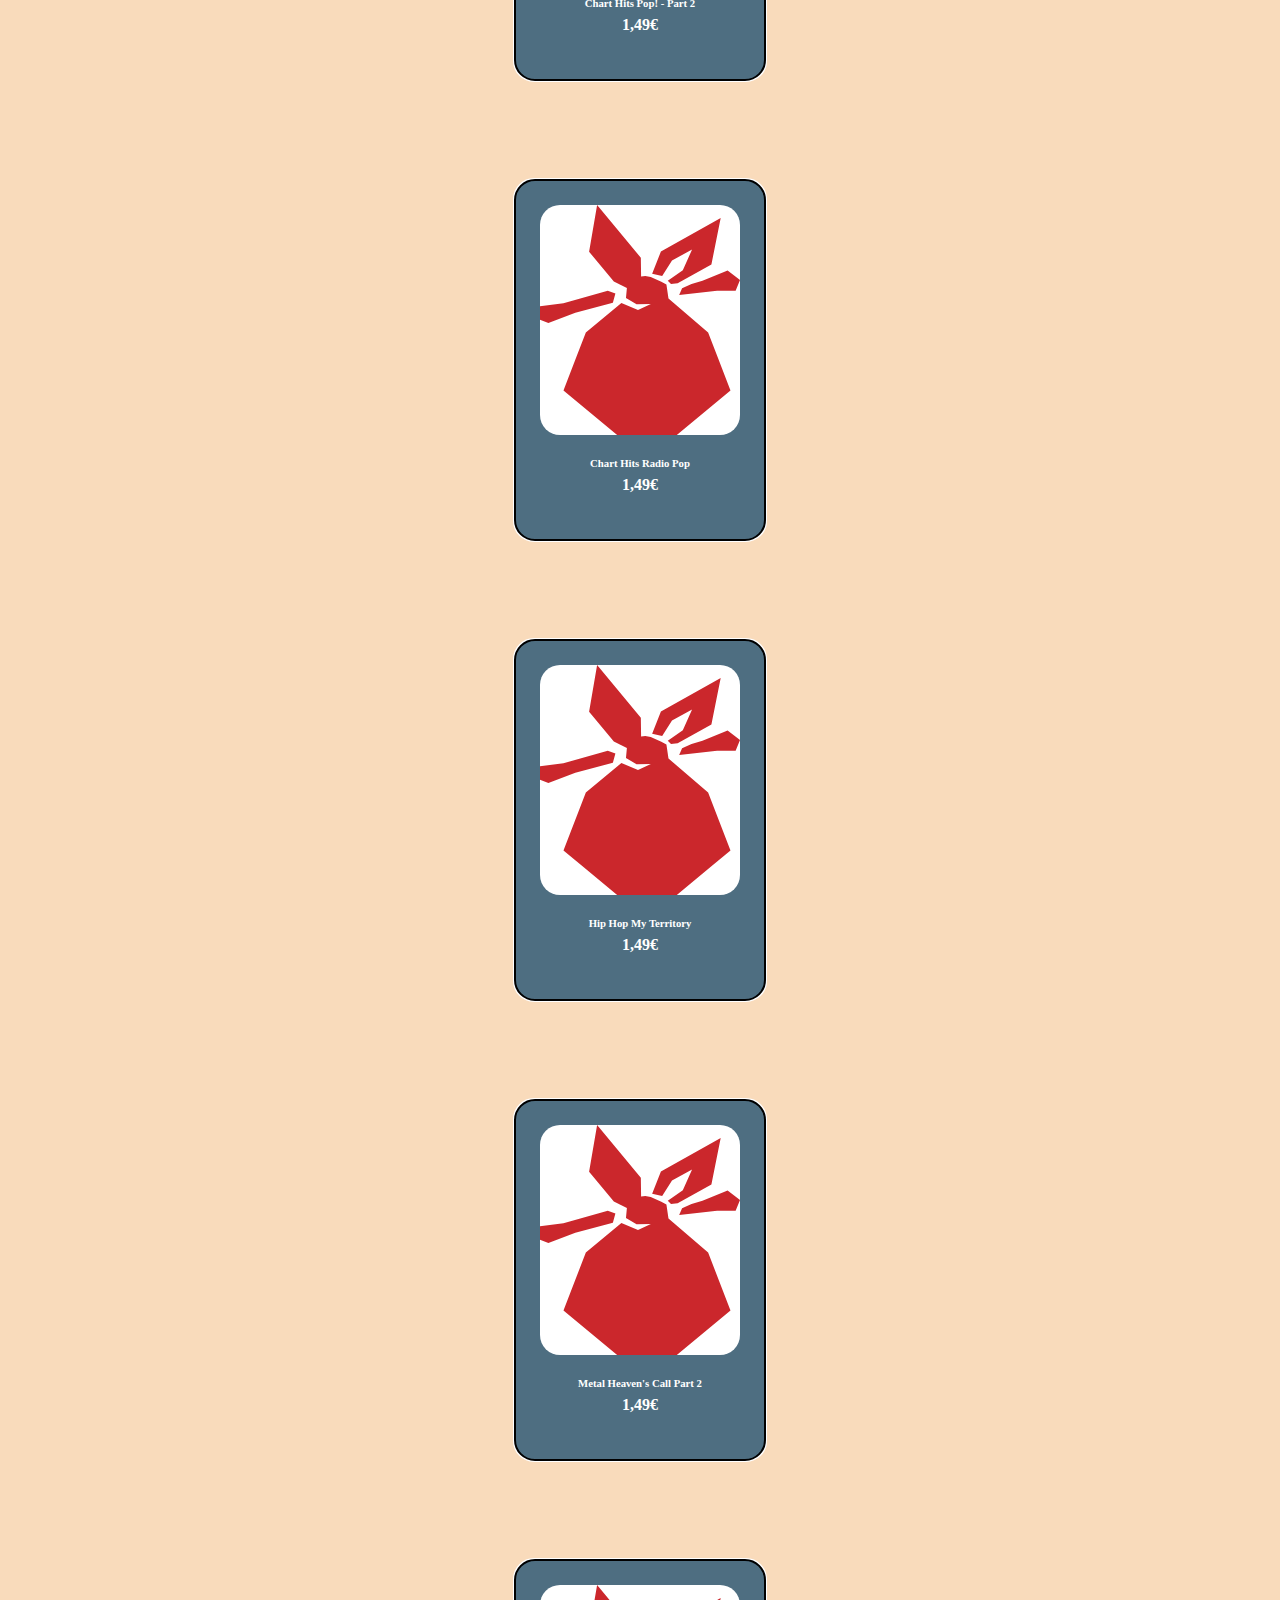
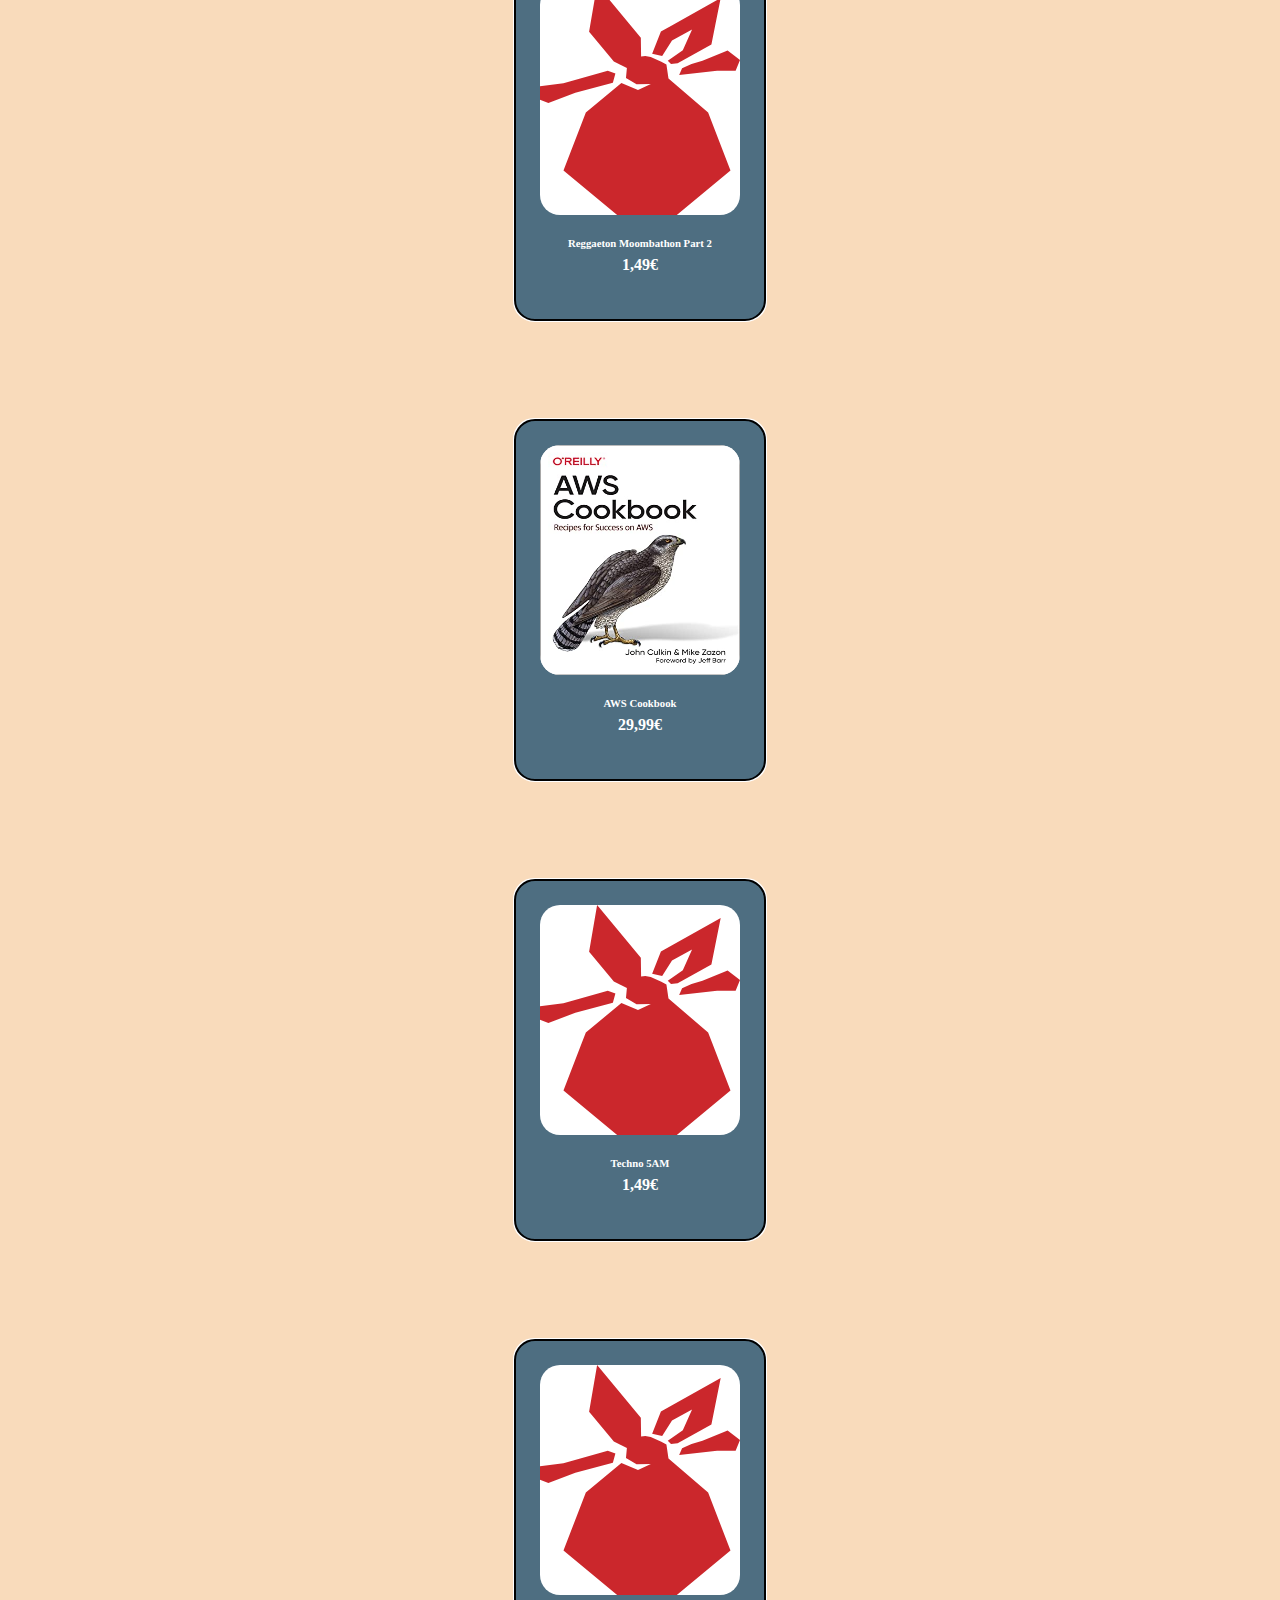
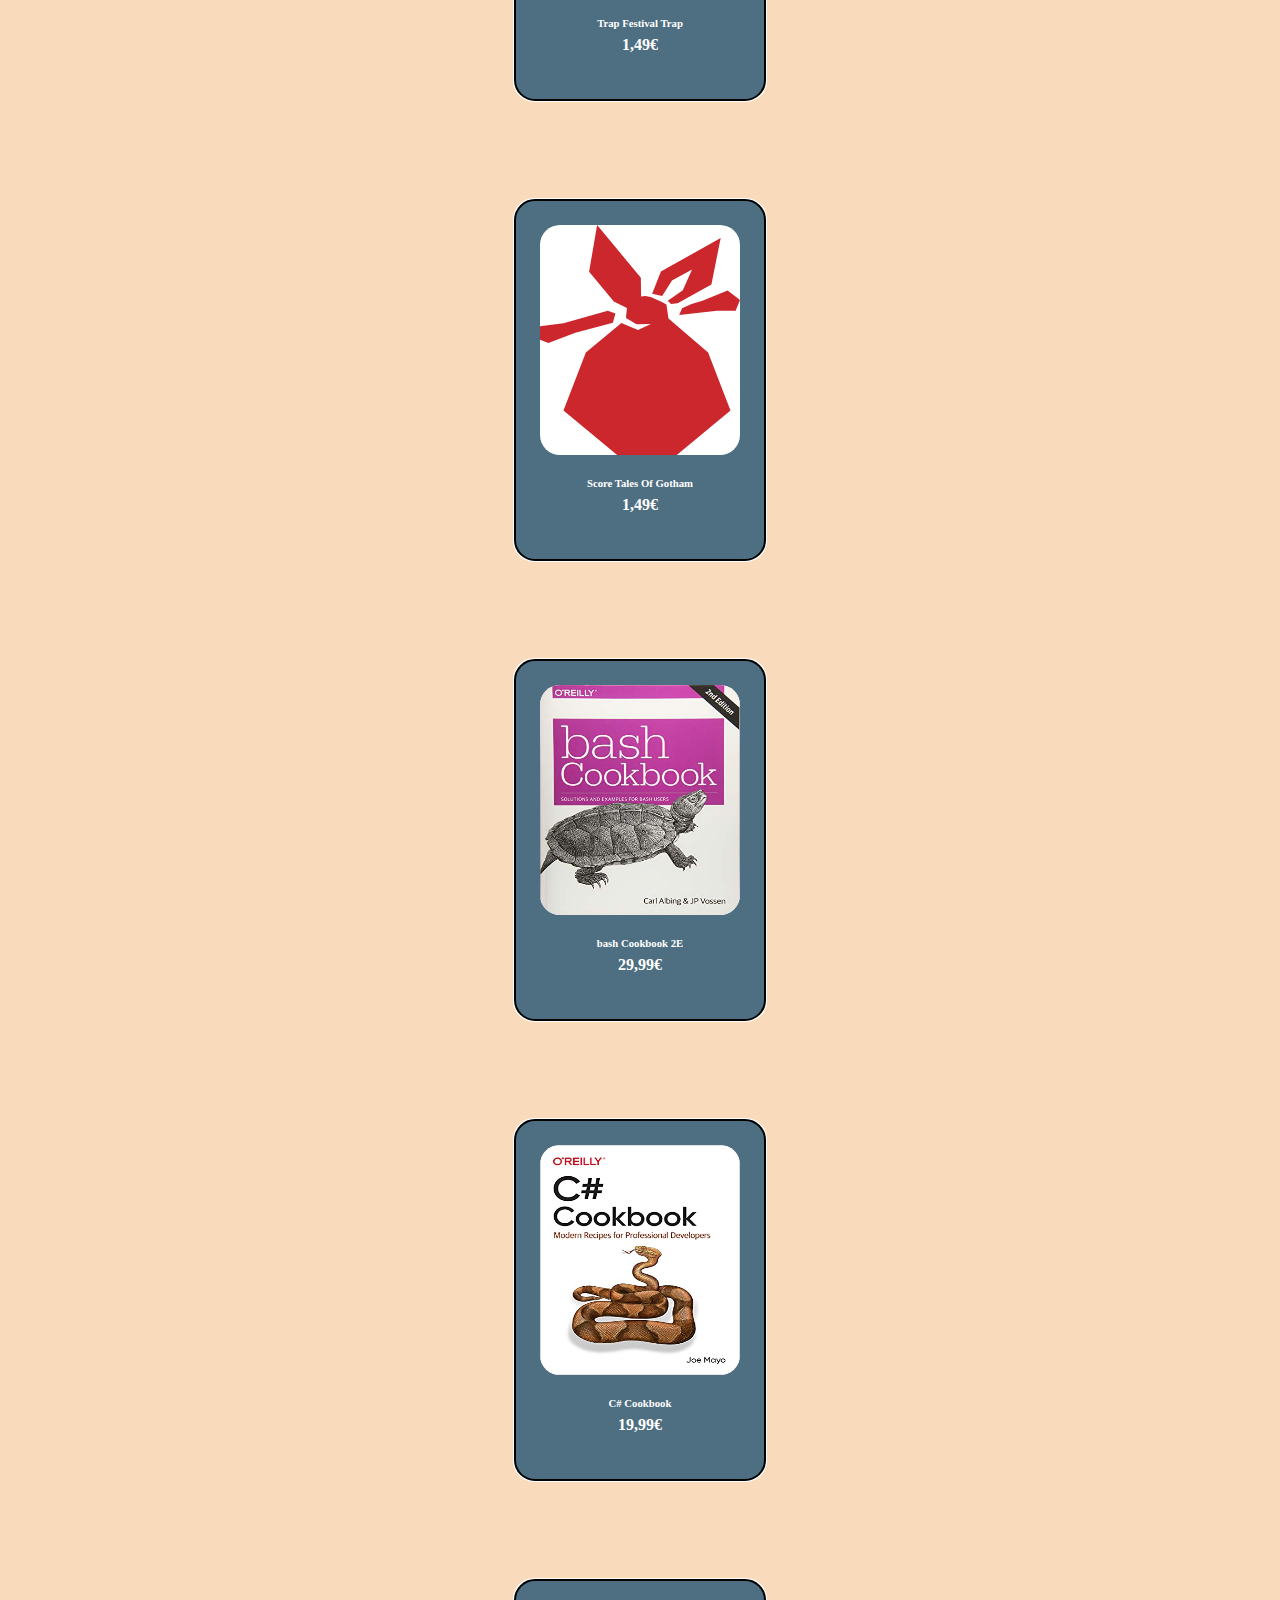
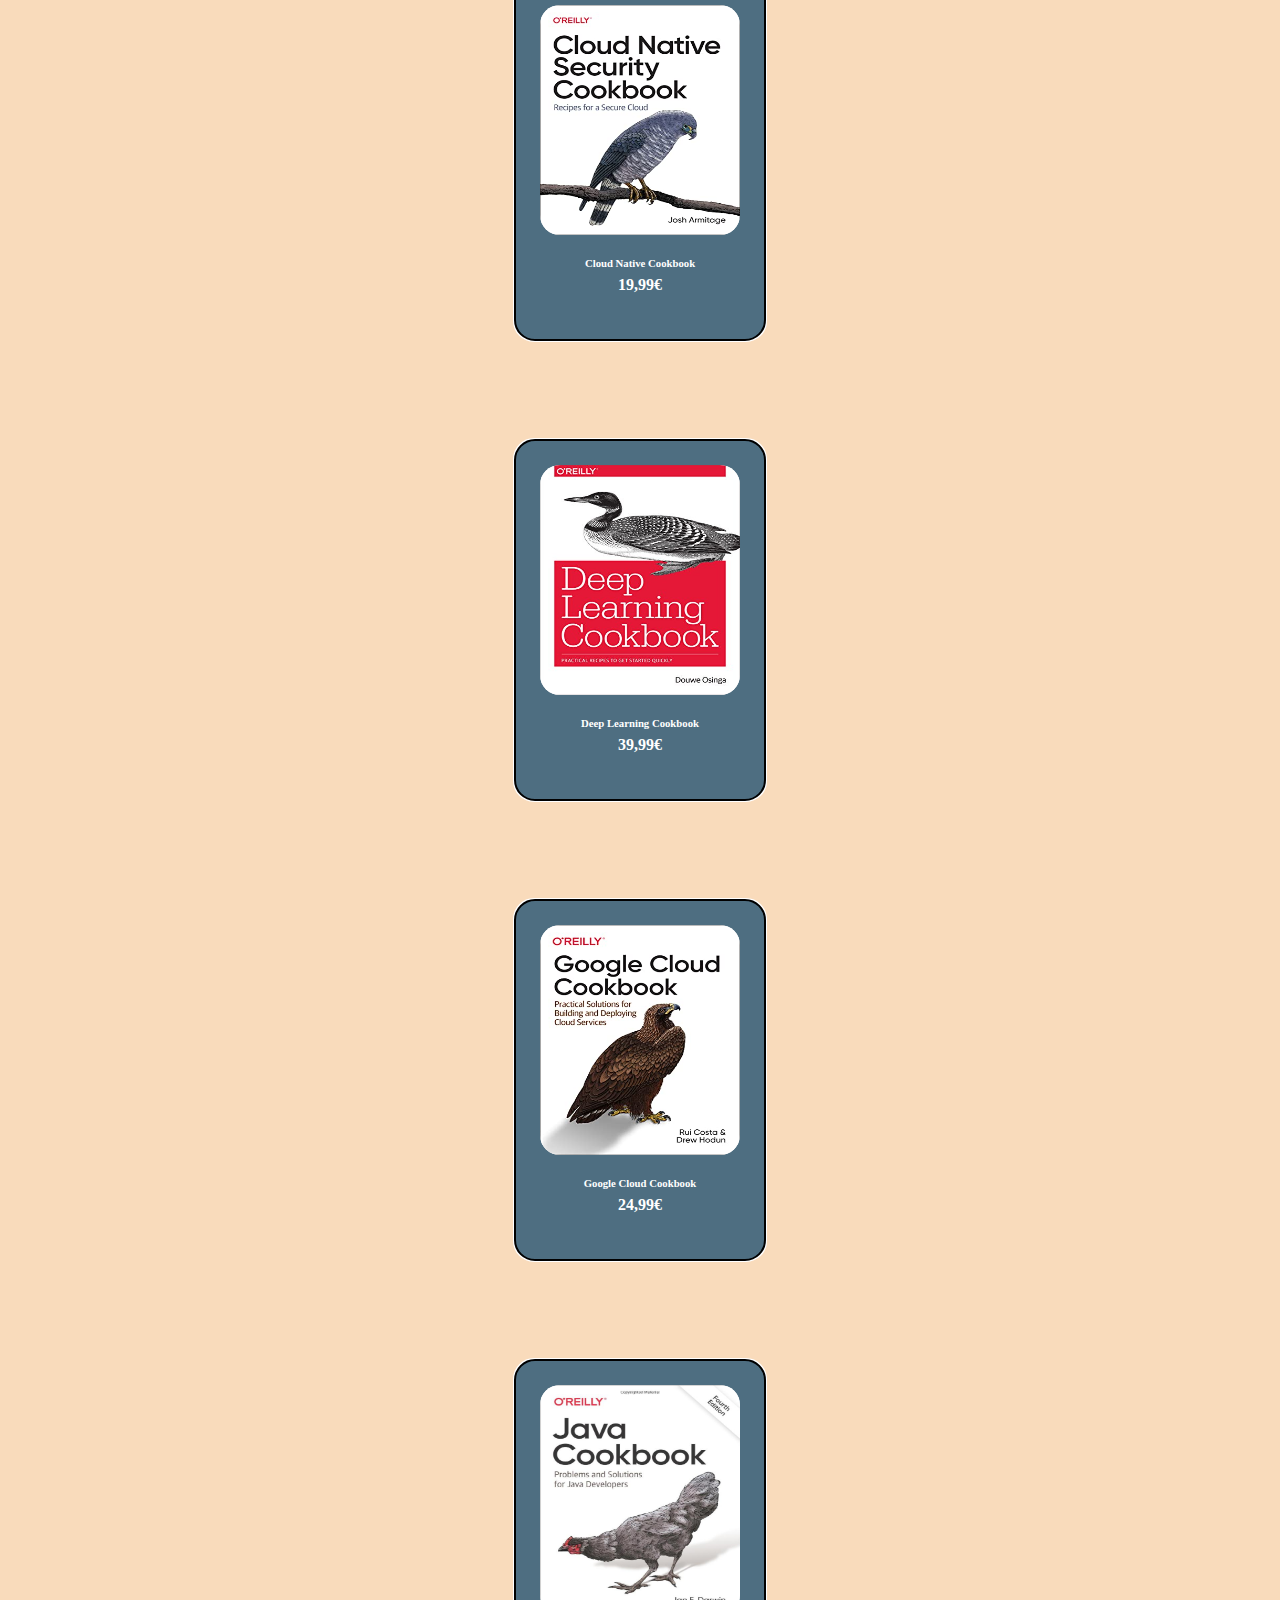
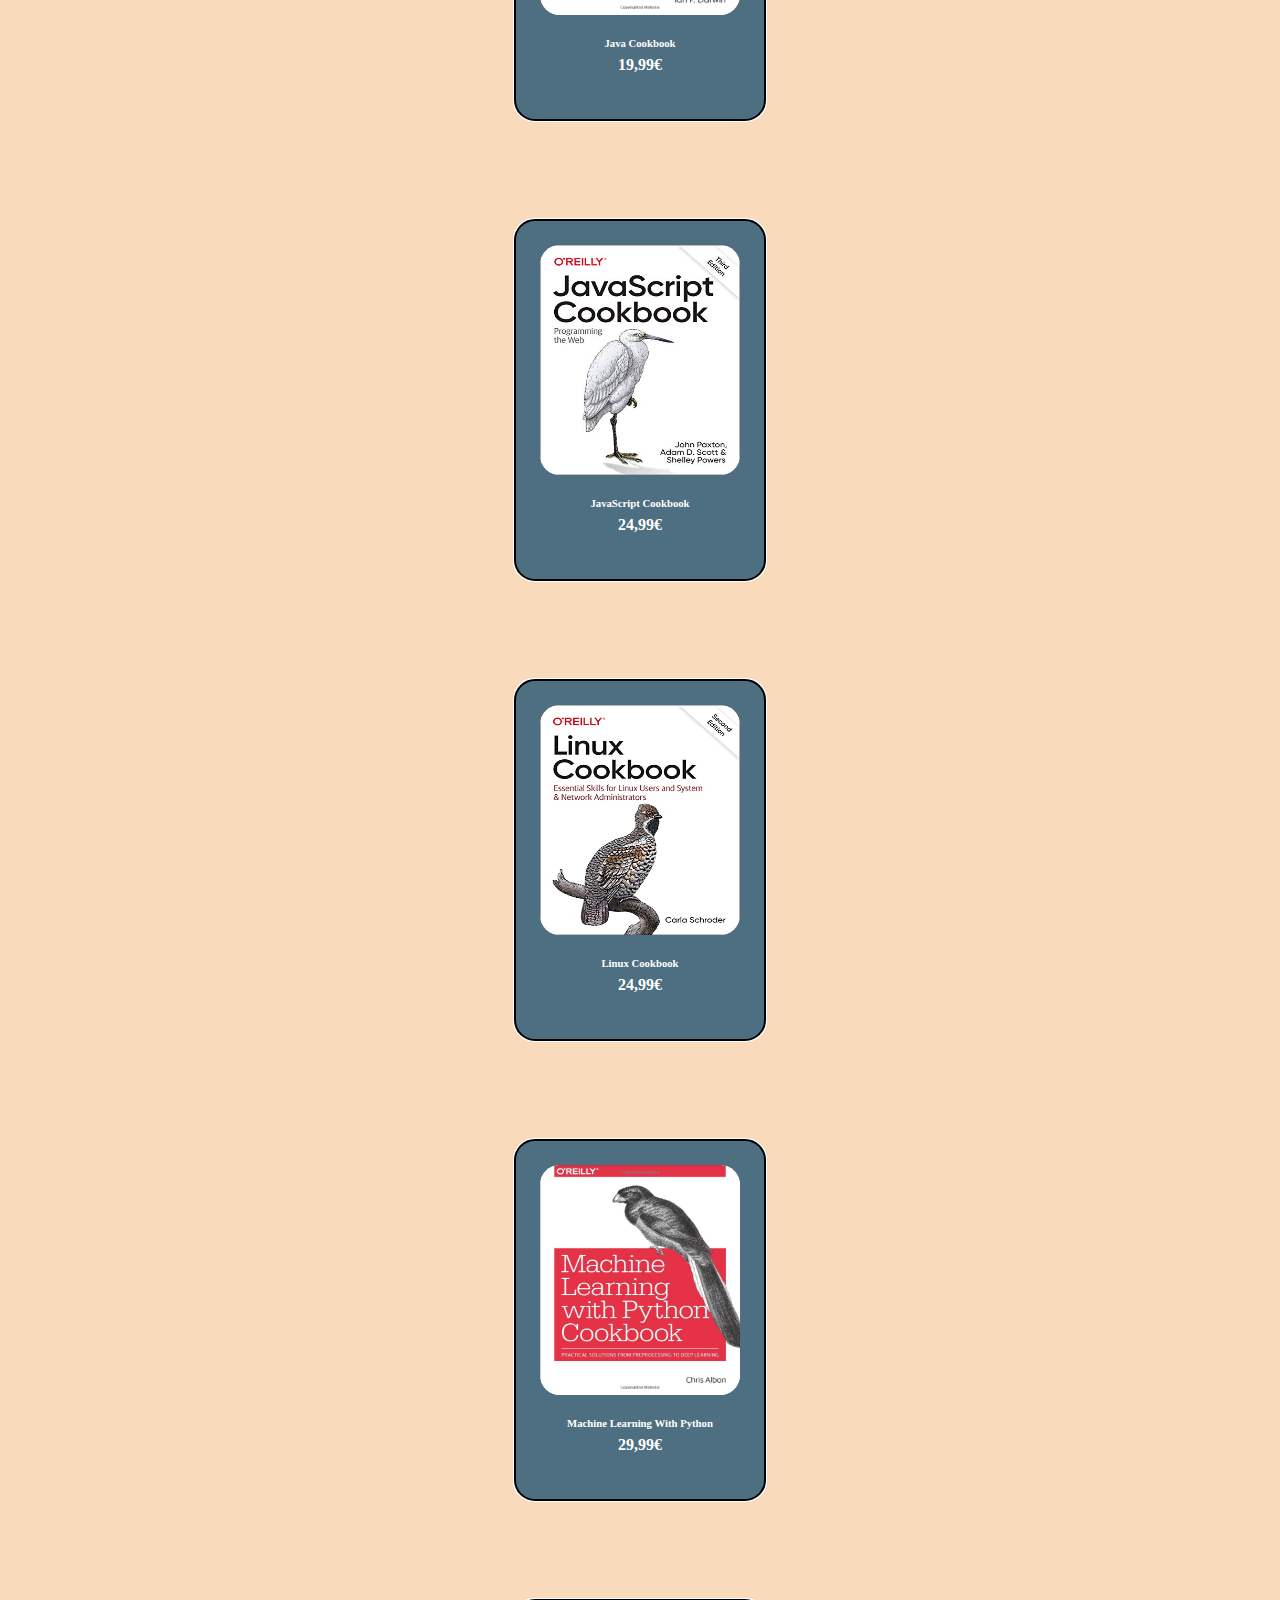
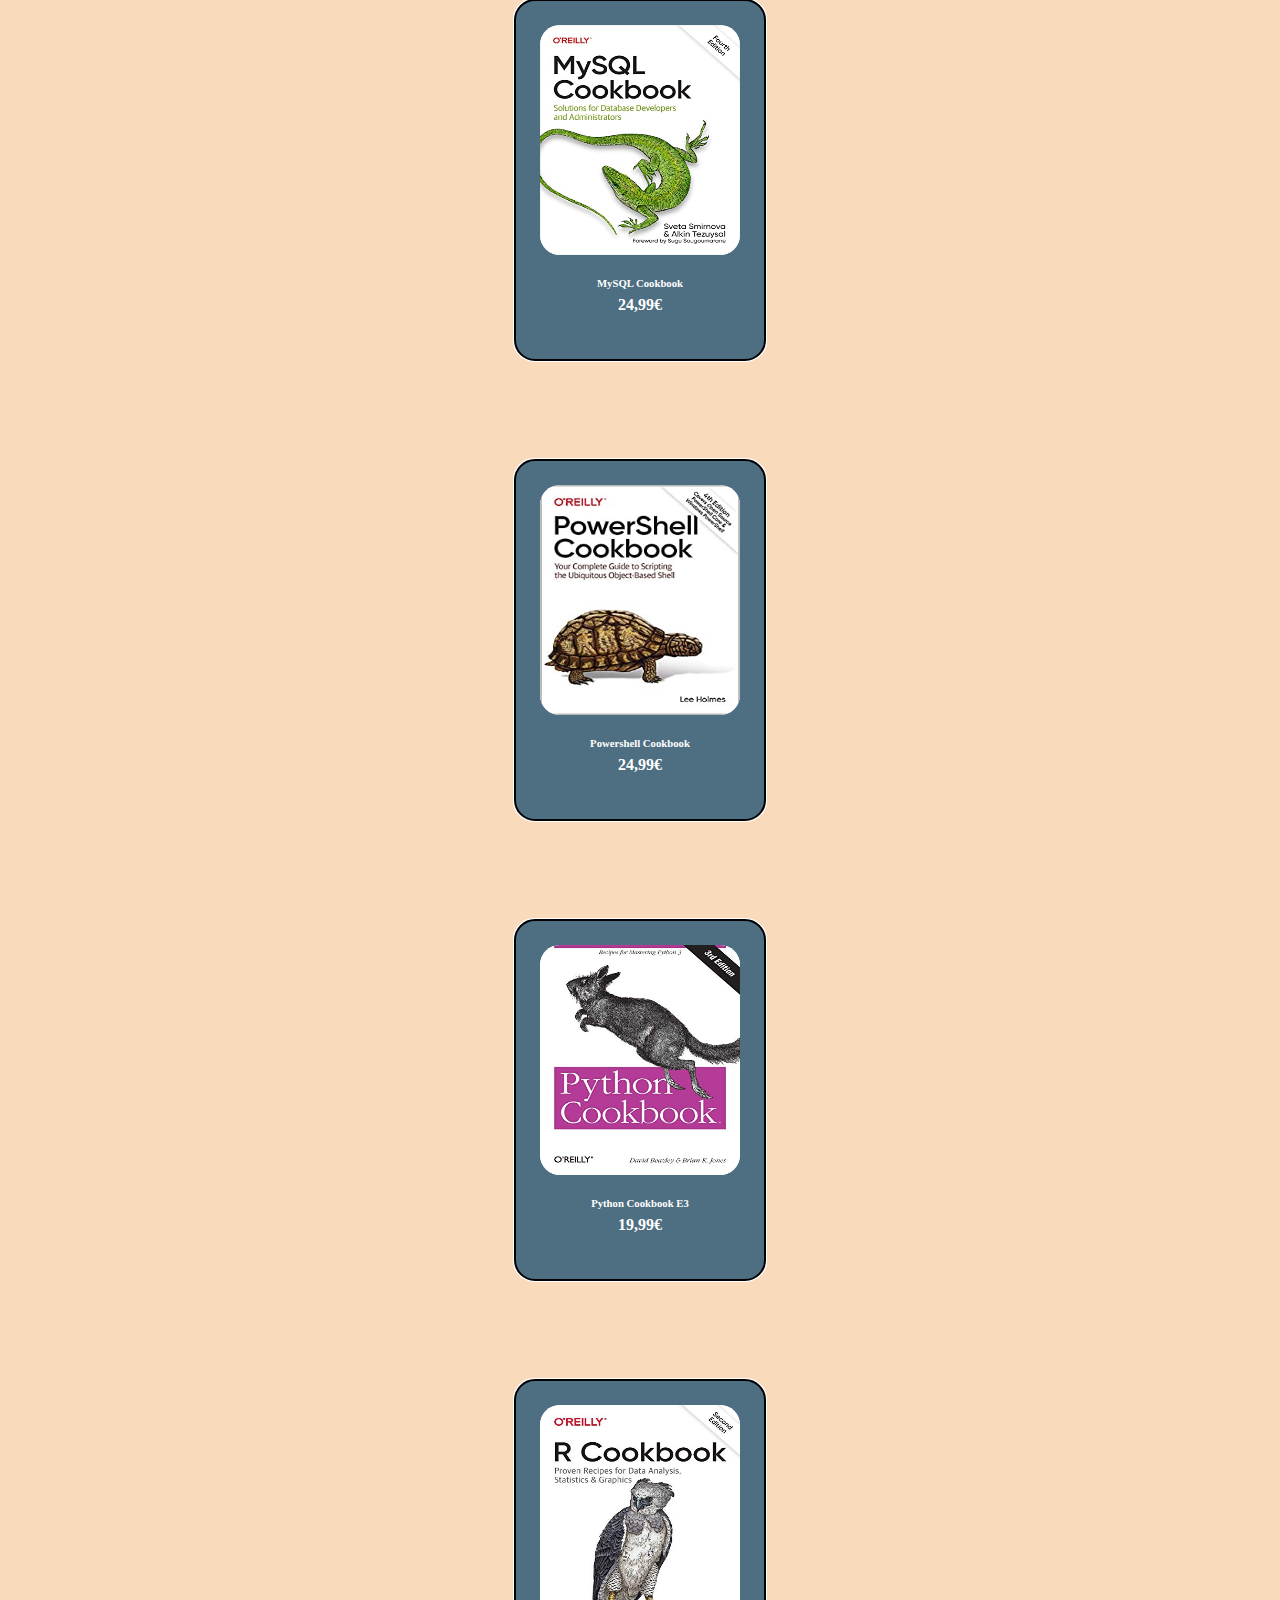
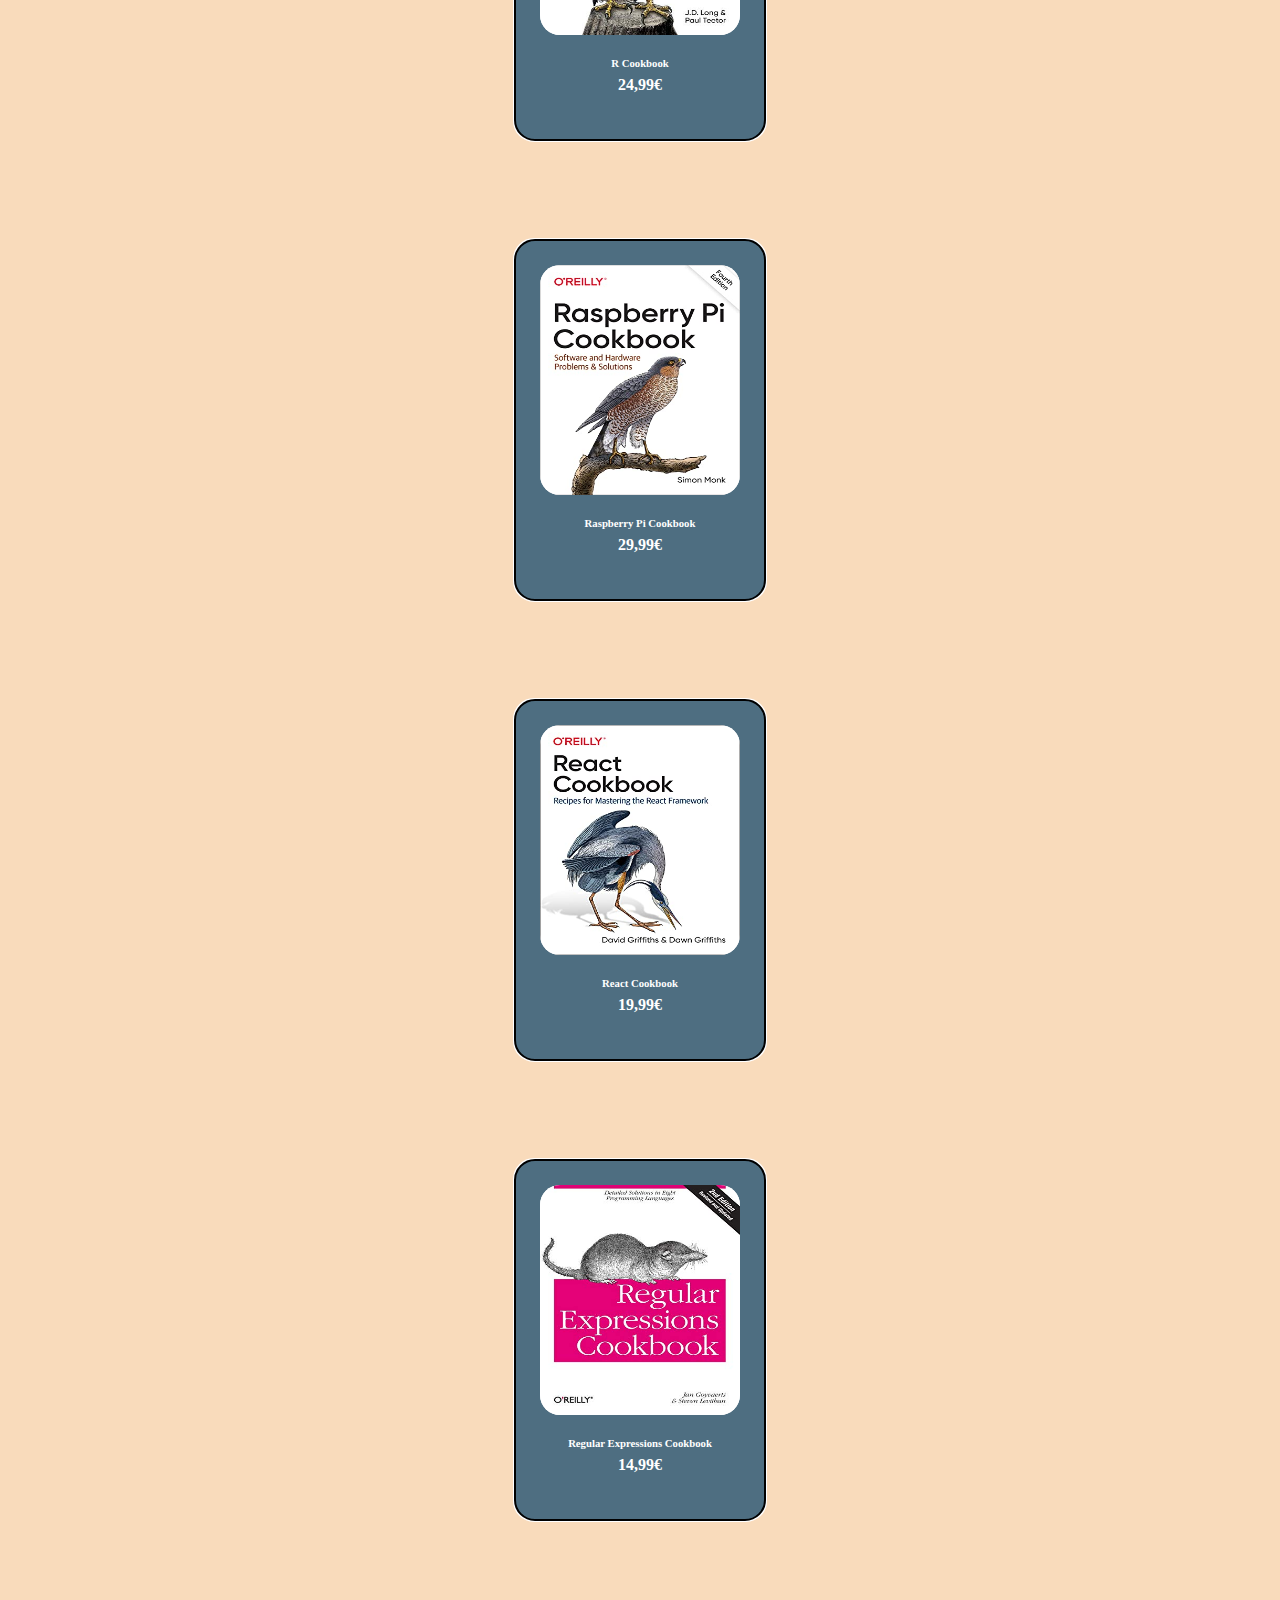
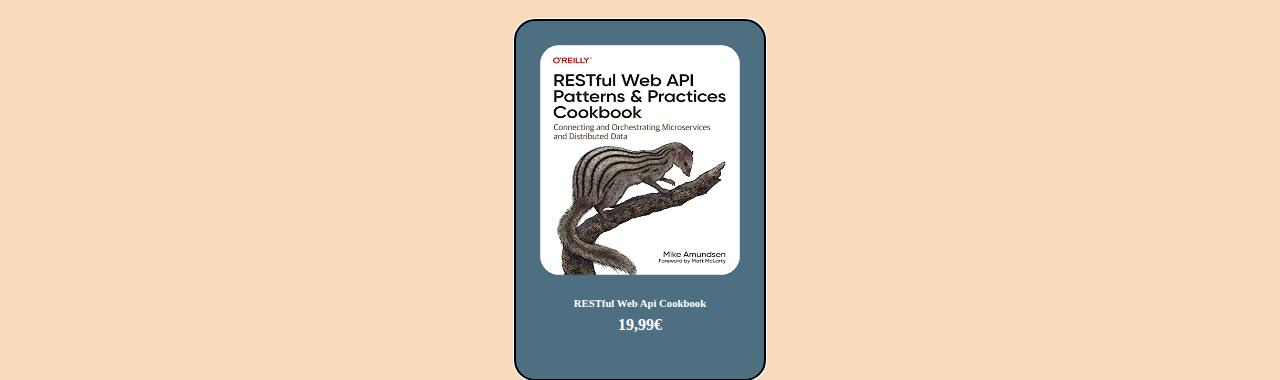
==== commit b23804f4: "Uploads" ====
--- a/index.html
+++ b/index.html
@@ -6,7 +6,7 @@
         <meta name="viewport" content="width=device-width, initial-scale=1.0">
         <link href="https://cdn.jsdelivr.net/npm/bootstrap@5.3.0-alpha1/dist/css/bootstrap.min.css" rel="stylesheet" integrity="sha384-GLhlTQ8iRABdZLl6O3oVMWSktQOp6b7In1Zl3/Jr59b6EGGoI1aFkw7cmDA6j6gD" crossorigin="anonymous">
         <link href="styles.css" rel="stylesheet" text="text/css">
-
+        
         <!-- Font Awesome -->
 
         <link rel="stylesheet" href="https://cdnjs.cloudflare.com/ajax/libs/font-awesome/6.0.0-beta2/css/all.min.css" integrity="sha512-YWzhKL2whUzgiheMoBFwW8CKV4qpHQAEuvilg9FAn5VJUDwKZZxkJNuGM4XkWuk94WCrrwslk8yWNGmY1EduTA==" crossorigin="anonymous" referrerpolicy="no-referrer" />
@@ -32,16 +32,7 @@
                     <div class="collapse navbar-collapse" id="navbarSupportedContent">
                         <ul class="navbar-nav ms-auto">
                             <li class="nav-item" style="margin: auto 30px;">
-                                <a class="nav-link" href="#footer">Contact</a>
-                            </li>
-                            <li class="nav-item" style="margin: auto 30px;">
-                                <a class="nav-link" href="#pricing">Pricing</a>
-                            </li>
-                            <li class="nav-item" style="margin: auto 30px;">
-                                <a class="nav-link" href="music/Eminem Doc.mp4" download>Download</a>
-                            </li>
-                            <li class="nav-item" style="margin: auto 30px;">
-                                <div class="cart" id="cart">Cart</div>
+                                <a class="nav-link" href="contact/contact.html">Contact</a>
                             </li>
                       </ul>
                     </div>
@@ -52,171 +43,791 @@
 
         <section class="items-list">
 
-            <div class="container" style="height: 3500px">
-                
-
+            <div class="container" style="height: 3500px;">
                 <div class="row">
+
+                    <!-- First Column of 4 -->
+
                     <div class="col-lg-3">
+
+                        <!-- Music Maker Magix -->
+                        
                         <div class="item" type="button">
-                            <img id="bag" src="pics/bag.jpg">
-                            <h6>Product</h6>
-                            <div class="container">
-                                <div class="col" style="text-align: center; margin: 0; padding: 0;">
-                                    <i class="fa-solid fa-star fa-2xs" style="color: #e8e24a;"></i>
-                                    <i class="fa-solid fa-star fa-2xs" style="color: #e8e24a;"></i>
-                                    <i class="fa-solid fa-star fa-2xs" style="color: #e8e24a;"></i>
-                                    <i class="fa-solid fa-star fa-2xs" style="color: #e8e24a;"></i>
-                                    <i class="fa-solid fa-star fa-2xs" style="color: #e8e24a;"></i>
-                                    
-                                </div>
-                                <div class="row">
-                                    <div class="col-lg-5 col-md-5 col-sm-5" style="text-align: center;">
-                                        <p>49,99$</p>
-                                    </div>
-                                    <div class="col-lg-7 col-md-7 col-sm-7" style="text-align: right;">
-                                        <button type="button" class="btn btn-outline-light btn-lg is">
-                                            <i class="fa-solid fa-cart-shopping"></i>
-                                        </button>
+                            <img id="bag" src="pics/mmm.jpg">
+                            <h6>Music Maker Magix</h6>
+                            <div class="container">
+                                <div class="col" style="text-align: center; margin: 0; padding: 0;">
+                                    <i class="fa-solid fa-star fa-2xs" style="color: #e8e24a;"></i>
+                                    <i class="fa-solid fa-star fa-2xs" style="color: #e8e24a;"></i>
+                                    <i class="fa-solid fa-star fa-2xs" style="color: #e8e24a;"></i>
+                                    <i class="fa-solid fa-star fa-2xs" style="color: #e8e24a;"></i>
+                                    <i class="fa-solid fa-star fa-2xs" style="color: #e8e24a;"></i>
+                                    
+                                </div>
+                                <div class="row">
+                                    <div class="col-lg-12" style="text-align: center;">
+                                        <p>14,99€</p>
                                     </div>
                                 </div>
                                 
                             </div>
                             
                         </div>
-                        <div class="item">
-                            <img id="bag" src="pics/bag.jpg">
-                        </div>
-                        <div class="item">
-                            <img id="bag" src="pics/bag.jpg">
-                        </div>
-                        <div class="item">
-                            <img id="bag" src="pics/bag.jpg">
-                        </div>
+                        
+                        <!-- Samplitude Pro X5 -->
+                        
+                        <div class="item">
+                            <img id="bag" src="pics/sp5.png">
+                            <h6>Samplitude Pro X5</h6>
+                            <div class="container">
+                                <div class="col" style="text-align: center; margin: 0; padding: 0;">
+                                    <i class="fa-solid fa-star fa-2xs" style="color: #e8e24a;"></i>
+                                    <i class="fa-solid fa-star fa-2xs" style="color: #e8e24a;"></i>
+                                    <i class="fa-solid fa-star fa-2xs" style="color: #e8e24a;"></i>
+                                    <i class="fa-solid fa-star fa-2xs" style="color: #e8e24a;"></i>
+                                    <i class="fa-solid fa-star fa-2xs" style="color: #e8e24a;"></i>
+                                    
+                                </div>
+                                <div class="row">
+                                    <div class="col-lg-12" style="text-align: center;">
+                                        <p>129,99€</p>
+                                    </div>
+                                </div>
+                                
+                            </div>
+                        </div>
+
+                        <!-- Sound Forge Audio Studio 15 -->
+
+                        <div class="item">
+                            <img id="bag" src="pics/as.jpg">
+                            <h6>Sound Forge Audio Studio 15</h6>
+                            <div class="container">
+                                <div class="col" style="text-align: center; margin: 0; padding: 0;">
+                                    <i class="fa-solid fa-star fa-2xs" style="color: #e8e24a;"></i>
+                                    <i class="fa-solid fa-star fa-2xs" style="color: #e8e24a;"></i>
+                                    <i class="fa-solid fa-star fa-2xs" style="color: #e8e24a;"></i>
+                                    <i class="fa-solid fa-star fa-2xs" style="color: #e8e24a;"></i>
+                                    <i class="fa-solid fa-star fa-2xs" style="color: #e8e24a;"></i>
+                                    
+                                </div>
+                                <div class="row">
+                                    <div class="col-lg-12" style="text-align: center;">
+                                        <p>29,99€</p>
+                                    </div>
+                                </div>
+                                
+                            </div>
+                        </div>
+
+                        <!-- EDM Discharge  -->
+
+                        <div class="item">
+                            <img id="bag" src="pics/bag1.svg">
+                            <h6>EDM Discharge</h6>
+                            <div class="container">
+                                <div class="col" style="text-align: center; margin: 0; padding: 0;">
+                                    <i class="fa-solid fa-star fa-2xs" style="color: #e8e24a;"></i>
+                                    <i class="fa-solid fa-star fa-2xs" style="color: #e8e24a;"></i>
+                                    <i class="fa-solid fa-star fa-2xs" style="color: #e8e24a;"></i>
+                                    <i class="fa-solid fa-star fa-2xs" style="color: #e8e24a;"></i>
+                                    <i class="fa-solid fa-star fa-2xs" style="color: #e8e24a;"></i>
+                                    
+                                </div>
+                                <div class="row">
+                                    <div class="col-lg-12" style="text-align: center;">
+                                        <p>1,49€</p>
+                                    </div>
+                                </div>
+                                
+                            </div>
+                        </div>
+
+
                     </div>
 
+                    <!-- Second Column of 4 -->
+                    
                     <div class="col-lg-3">
-                        <div class="item">
-                            <img id="bag" src="pics/bag.jpg">
-                        </div>
-                        <div class="item">
-                            <img id="bag" src="pics/bag.jpg">
-                        </div>
-                        <div class="item">
-                            <img id="bag" src="pics/bag.jpg">
-                        </div>
-                        <div class="item">
-                            <img id="bag" src="pics/bag.jpg">
+
+                        <!-- Vegas Pro 18 Edit -->
+
+                        <div class="item">
+                            <img id="bag" src="pics/vp.jpg">
+                            <h6>Vegas Pro 18 Edit</h6>
+                            <div class="container">
+                                <div class="col" style="text-align: center; margin: 0; padding: 0;">
+                                    <i class="fa-solid fa-star fa-2xs" style="color: #e8e24a;"></i>
+                                    <i class="fa-solid fa-star fa-2xs" style="color: #e8e24a;"></i>
+                                    <i class="fa-solid fa-star fa-2xs" style="color: #e8e24a;"></i>
+                                    <i class="fa-solid fa-star fa-2xs" style="color: #e8e24a;"></i>
+                                    <i class="fa-solid fa-star fa-2xs" style="color: #e8e24a;"></i>
+                                    
+                                </div>
+                                <div class="row">
+                                    <div class="col-lg-12" style="text-align: center;">
+                                        <p>99,99€</p>
+                                    </div>
+                                </div>
+                                
+                            </div>
+                        </div>
+
+                        <!-- 80S SynthWave - Part 2 -->
+
+                        <div class="item">
+                            <img id="bag" src="pics/bag1.svg">
+                            <h6>80S SynthWave - Part 2</h6>
+                            <div class="container">
+                                <div class="col" style="text-align: center; margin: 0; padding: 0;">
+                                    <i class="fa-solid fa-star fa-2xs" style="color: #e8e24a;"></i>
+                                    <i class="fa-solid fa-star fa-2xs" style="color: #e8e24a;"></i>
+                                    <i class="fa-solid fa-star fa-2xs" style="color: #e8e24a;"></i>
+                                    <i class="fa-solid fa-star fa-2xs" style="color: #e8e24a;"></i>
+                                    <i class="fa-solid fa-star fa-2xs" style="color: #e8e24a;"></i>
+                                    
+                                </div>
+                                <div class="row">
+                                    <div class="col-lg-12" style="text-align: center;">
+                                        <p>1,49€</p>
+                                    </div>
+                                </div>
+                                
+                            </div>
+                        </div>
+
+                        <!-- Chart Hits Pop! - Part 2 -->
+
+                        <div class="item">
+                            <img id="bag" src="pics/bag1.svg">
+                            <h6>Chart Hits Pop! - Part 2</h6>
+                            <div class="container">
+                                <div class="col" style="text-align: center; margin: 0; padding: 0;">
+                                    <i class="fa-solid fa-star fa-2xs" style="color: #e8e24a;"></i>
+                                    <i class="fa-solid fa-star fa-2xs" style="color: #e8e24a;"></i>
+                                    <i class="fa-solid fa-star fa-2xs" style="color: #e8e24a;"></i>
+                                    <i class="fa-solid fa-star fa-2xs" style="color: #e8e24a;"></i>
+                                    <i class="fa-solid fa-star fa-2xs" style="color: #e8e24a;"></i>
+                                    
+                                </div>
+                                <div class="row">
+                                    <div class="col-lg-12" style="text-align: center;">
+                                        <p>1,49€</p>
+                                    </div>
+                                </div>
+                                
+                            </div>
+                        </div>
+
+                        <!-- Chart Hits Radio Pop -->
+
+                        <div class="item">
+                            <img id="bag" src="pics/bag1.svg">
+                            <h6>Chart Hits Radio Pop</h6>
+                            <div class="container">
+                                <div class="col" style="text-align: center; margin: 0; padding: 0;">
+                                    <i class="fa-solid fa-star fa-2xs" style="color: #e8e24a;"></i>
+                                    <i class="fa-solid fa-star fa-2xs" style="color: #e8e24a;"></i>
+                                    <i class="fa-solid fa-star fa-2xs" style="color: #e8e24a;"></i>
+                                    <i class="fa-solid fa-star fa-2xs" style="color: #e8e24a;"></i>
+                                    <i class="fa-solid fa-star fa-2xs" style="color: #e8e24a;"></i>
+                                    
+                                </div>
+                                <div class="row">
+                                    <div class="col-lg-12" style="text-align: center;">
+                                        <p>1,49€</p>
+                                    </div>
+                                </div>
+                                
+                            </div>
                         </div>
                     </div>
 
+                    <!-- Third Column of 4 -->
+
                     <div class="col-lg-3">
-                        <div class="item">
-                            <img id="bag" src="pics/bag.jpg">
-                        </div>
-                        <div class="item">
-                            <img id="bag" src="pics/bag.jpg">
-                        </div>
-                        <div class="item">
-                            <img id="bag" src="pics/bag.jpg">
-                        </div>
-                        <div class="item">
-                            <img id="bag" src="pics/bag.jpg">
+
+                        <!-- Hip Hop My Territory -->
+
+                        <div class="item">
+                            <img id="bag" src="pics/bag1.svg">
+                            <h6>Hip Hop My Territory</h6>
+                            <div class="container">
+                                <div class="col" style="text-align: center; margin: 0; padding: 0;">
+                                    <i class="fa-solid fa-star fa-2xs" style="color: #e8e24a;"></i>
+                                    <i class="fa-solid fa-star fa-2xs" style="color: #e8e24a;"></i>
+                                    <i class="fa-solid fa-star fa-2xs" style="color: #e8e24a;"></i>
+                                    <i class="fa-solid fa-star fa-2xs" style="color: #e8e24a;"></i>
+                                    <i class="fa-solid fa-star fa-2xs" style="color: #e8e24a;"></i>
+                                    
+                                </div>
+                                <div class="row">
+                                    <div class="col-lg-12" style="text-align: center;">
+                                        <p>1,49€</p>
+                                    </div>
+                                </div>
+                                
+                            </div>
+                        </div>
+
+                        <!-- Metal Heaven's Call - Part 2 -->
+
+                        <div class="item">
+                            <img id="bag" src="pics/bag1.svg">
+                            <h6>Metal Heaven's Call Part 2</h6>
+                            <div class="container">
+                                <div class="col" style="text-align: center; margin: 0; padding: 0;">
+                                    <i class="fa-solid fa-star fa-2xs" style="color: #e8e24a;"></i>
+                                    <i class="fa-solid fa-star fa-2xs" style="color: #e8e24a;"></i>
+                                    <i class="fa-solid fa-star fa-2xs" style="color: #e8e24a;"></i>
+                                    <i class="fa-solid fa-star fa-2xs" style="color: #e8e24a;"></i>
+                                    <i class="fa-solid fa-star fa-2xs" style="color: #e8e24a;"></i>
+                                    
+                                </div>
+                                <div class="row">
+                                    <div class="col-lg-12" style="text-align: center;">
+                                        <p>1,49€</p>
+                                    </div>
+                                </div>
+                                
+                            </div>
+                        </div>
+
+                        <!-- Reggaeton Moombathon - Part 2 -->
+
+                        <div class="item">
+                            <img id="bag" src="pics/bag1.svg">
+                            <h6>Reggaeton Moombathon Part 2</h6>
+                            <div class="container">
+                                <div class="col" style="text-align: center; margin: 0; padding: 0;">
+                                    <i class="fa-solid fa-star fa-2xs" style="color: #e8e24a;"></i>
+                                    <i class="fa-solid fa-star fa-2xs" style="color: #e8e24a;"></i>
+                                    <i class="fa-solid fa-star fa-2xs" style="color: #e8e24a;"></i>
+                                    <i class="fa-solid fa-star fa-2xs" style="color: #e8e24a;"></i>
+                                    <i class="fa-solid fa-star fa-2xs" style="color: #e8e24a;"></i>
+                                    
+                                </div>
+                                <div class="row">
+                                    <div class="col-lg-12" style="text-align: center;">
+                                        <p>1,49€</p>
+                                    </div>
+                                </div>
+                                
+                            </div>
+                        </div>
+
+                        <!-- AWS Cookbook -->
+                        
+                        <div class="item">
+                            <img id="bag" src="pics/aws.jpg">
+                            <h6>AWS Cookbook</h6>
+                            <div class="container">
+                                <div class="col" style="text-align: center; margin: 0; padding: 0;">
+                                    <i class="fa-solid fa-star fa-2xs" style="color: #e8e24a;"></i>
+                                    <i class="fa-solid fa-star fa-2xs" style="color: #e8e24a;"></i>
+                                    <i class="fa-solid fa-star fa-2xs" style="color: #e8e24a;"></i>
+                                    <i class="fa-solid fa-star fa-2xs" style="color: #e8e24a;"></i>
+                                    <i class="fa-solid fa-star fa-2xs" style="color: #e8e24a;"></i>
+                                    
+                                </div>
+                                <div class="row">
+                                    <div class="col-lg-12" style="text-align: center;">
+                                        <p>29,99€</p>
+                                    </div>
+                                </div>
+                                
+                            </div>
                         </div>
                     </div>
+
+                    <!-- Forth Column of 4 -->
+
                     <div class="col-lg-3">
-                        <div class="item">
-                            <img id="bag" src="pics/bag.jpg">
-                        </div>
-                        <div class="item">
-                            <img id="bag" src="pics/bag.jpg">
-                        </div>
-                        <div class="item">
-                            <img id="bag" src="pics/bag.jpg">
-                        </div>
-                        <div class="item">
-                            <img id="bag" src="pics/bag.jpg">
+
+                        <!-- Techno 5AM -->
+
+                        <div class="item">
+                            <img id="bag" src="pics/bag1.svg">
+                            <h6>Techno 5AM</h6>
+                            <div class="container">
+                                <div class="col" style="text-align: center; margin: 0; padding: 0;">
+                                    <i class="fa-solid fa-star fa-2xs" style="color: #e8e24a;"></i>
+                                    <i class="fa-solid fa-star fa-2xs" style="color: #e8e24a;"></i>
+                                    <i class="fa-solid fa-star fa-2xs" style="color: #e8e24a;"></i>
+                                    <i class="fa-solid fa-star fa-2xs" style="color: #e8e24a;"></i>
+                                    <i class="fa-solid fa-star fa-2xs" style="color: #e8e24a;"></i>
+                                    
+                                </div>
+                                <div class="row">
+                                    <div class="col-lg-12" style="text-align: center;">
+                                        <p>1,49€</p>
+                                    </div>
+                                </div>
+                                
+                            </div>
+                        </div>
+
+                        <!-- Trap Festival Trap -->
+
+                        <div class="item">
+                            <img id="bag" src="pics/bag1.svg">
+                            <h6>Trap Festival Trap</h6>
+                            <div class="container">
+                                <div class="col" style="text-align: center; margin: 0; padding: 0;">
+                                    <i class="fa-solid fa-star fa-2xs" style="color: #e8e24a;"></i>
+                                    <i class="fa-solid fa-star fa-2xs" style="color: #e8e24a;"></i>
+                                    <i class="fa-solid fa-star fa-2xs" style="color: #e8e24a;"></i>
+                                    <i class="fa-solid fa-star fa-2xs" style="color: #e8e24a;"></i>
+                                    <i class="fa-solid fa-star fa-2xs" style="color: #e8e24a;"></i>
+                                    
+                                </div>
+                                <div class="row">
+                                    <div class="col-lg-12" style="text-align: center;">
+                                        <p>1,49€</p>
+                                    </div>
+                                </div>
+                                
+                            </div>
+                        </div>
+
+                        <!-- Score Tales Of Gotham -->
+
+                        <div class="item">
+                            <img id="bag" src="pics/bag1.svg">
+                            <h6>Score Tales Of Gotham</h6>
+                            <div class="container">
+                                <div class="col" style="text-align: center; margin: 0; padding: 0;">
+                                    <i class="fa-solid fa-star fa-2xs" style="color: #e8e24a;"></i>
+                                    <i class="fa-solid fa-star fa-2xs" style="color: #e8e24a;"></i>
+                                    <i class="fa-solid fa-star fa-2xs" style="color: #e8e24a;"></i>
+                                    <i class="fa-solid fa-star fa-2xs" style="color: #e8e24a;"></i>
+                                    <i class="fa-solid fa-star fa-2xs" style="color: #e8e24a;"></i>
+                                    
+                                </div>
+                                <div class="row">
+                                    <div class="col-lg-12" style="text-align: center;">
+                                        <p>1,49€</p>
+                                    </div>
+                                </div>
+                                
+                            </div>
+                        </div>
+
+                        <!-- bash Cookbook 2E -->
+                        
+                        <div class="item">
+                            <img id="bag" src="pics/bash.jpg">
+                            <h6>bash Cookbook 2E</h6>
+                            <div class="container">
+                                <div class="col" style="text-align: center; margin: 0; padding: 0;">
+                                    <i class="fa-solid fa-star fa-2xs" style="color: #e8e24a;"></i>
+                                    <i class="fa-solid fa-star fa-2xs" style="color: #e8e24a;"></i>
+                                    <i class="fa-solid fa-star fa-2xs" style="color: #e8e24a;"></i>
+                                    <i class="fa-solid fa-star fa-2xs" style="color: #e8e24a;"></i>
+                                    <i class="fa-solid fa-star fa-2xs" style="color: #e8e24a;"></i>
+                                    
+                                </div>
+                                <div class="row">
+                                    <div class="col-lg-12" style="text-align: center;">
+                                        <p>29,99€</p>
+                                    </div>
+                                </div>
+                                
+                            </div>
                         </div>
                     </div>
+
+                    <!-- Fifth Column of 4 -->
+                    
                     <div class="col-lg-3">
-                        <div class="item">
-                            <img id="bag" src="pics/bag.jpg">
-                        </div>
-                        <div class="item">
-                            <img id="bag" src="pics/bag.jpg">
-                        </div>
-                        <div class="item">
-                            <img id="bag" src="pics/bag.jpg">
-                        </div>
-                        <div class="item">
-                            <img id="bag" src="pics/bag.jpg">
-                        </div>
-                        <div class="item">
-                            <img id="bag" src="pics/bag.jpg">
+
+                        <!-- C# Cookbook -->
+
+                        <div class="item" style="margin-top: 0px;">
+                            <img id="bag" src="pics/csharp.jpg">
+                            <h6>C# Cookbook</h6>
+                            <div class="container">
+                                <div class="col" style="text-align: center; margin: 0; padding: 0;">
+                                    <i class="fa-solid fa-star fa-2xs" style="color: #e8e24a;"></i>
+                                    <i class="fa-solid fa-star fa-2xs" style="color: #e8e24a;"></i>
+                                    <i class="fa-solid fa-star fa-2xs" style="color: #e8e24a;"></i>
+                                    <i class="fa-solid fa-star fa-2xs" style="color: #e8e24a;"></i>
+                                    <i class="fa-solid fa-star fa-2xs" style="color: #e8e24a;"></i>
+                                    
+                                </div>
+                                <div class="row">
+                                    <div class="col-lg-12" style="text-align: center;">
+                                        <p>19,99€</p>
+                                    </div>
+                                </div>
+                                
+                            </div>
+                        </div>
+
+                        <!-- Cloud Native Cookbook -->
+
+                        <div class="item">
+                            <img id="bag" src="pics/cloud.jpg">
+                            <h6>Cloud Native Cookbook</h6>
+                            <div class="container">
+                                <div class="col" style="text-align: center; margin: 0; padding: 0;">
+                                    <i class="fa-solid fa-star fa-2xs" style="color: #e8e24a;"></i>
+                                    <i class="fa-solid fa-star fa-2xs" style="color: #e8e24a;"></i>
+                                    <i class="fa-solid fa-star fa-2xs" style="color: #e8e24a;"></i>
+                                    <i class="fa-solid fa-star fa-2xs" style="color: #e8e24a;"></i>
+                                    <i class="fa-solid fa-star fa-2xs" style="color: #e8e24a;"></i>
+                                    
+                                </div>
+                                <div class="row">
+                                    <div class="col-lg-12" style="text-align: center;">
+                                        <p>19,99€</p>
+                                    </div>
+                                </div>
+                                
+                            </div>
+                        </div>
+
+                        <!-- Deep Learning Cookbook -->
+
+                        <div class="item">
+                            <img id="bag" src="pics/deep.jpg">
+                            <h6>Deep Learning Cookbook</h6>
+                            <div class="container">
+                                <div class="col" style="text-align: center; margin: 0; padding: 0;">
+                                    <i class="fa-solid fa-star fa-2xs" style="color: #e8e24a;"></i>
+                                    <i class="fa-solid fa-star fa-2xs" style="color: #e8e24a;"></i>
+                                    <i class="fa-solid fa-star fa-2xs" style="color: #e8e24a;"></i>
+                                    <i class="fa-solid fa-star fa-2xs" style="color: #e8e24a;"></i>
+                                    <i class="fa-solid fa-star fa-2xs" style="color: #e8e24a;"></i>
+                                    
+                                </div>
+                                <div class="row">
+                                    <div class="col-lg-12" style="text-align: center;">
+                                        <p>39,99€</p>
+                                    </div>
+                                </div>
+                                
+                            </div>
+                        </div>
+
+                        <!-- Google Cloud -->
+                        
+                        <div class="item">
+                            <img id="bag" src="pics/google.jpg">
+                            <h6>Google Cloud Cookbook</h6>
+                            <div class="container">
+                                <div class="col" style="text-align: center; margin: 0; padding: 0;">
+                                    <i class="fa-solid fa-star fa-2xs" style="color: #e8e24a;"></i>
+                                    <i class="fa-solid fa-star fa-2xs" style="color: #e8e24a;"></i>
+                                    <i class="fa-solid fa-star fa-2xs" style="color: #e8e24a;"></i>
+                                    <i class="fa-solid fa-star fa-2xs" style="color: #e8e24a;"></i>
+                                    <i class="fa-solid fa-star fa-2xs" style="color: #e8e24a;"></i>
+                                    
+                                </div>
+                                <div class="row">
+                                    <div class="col-lg-12" style="text-align: center;">
+                                        <p>24,99€</p>
+                                    </div>
+                                </div>
+                                
+                            </div>
                         </div>
                     </div>
+
+                    <!-- Sixth Column of 4 -->
+
                     <div class="col-lg-3">
-                        <div class="item">
-                            <img id="bag" src="pics/bag.jpg">
-                        </div>
-                        <div class="item">
-                            <img id="bag" src="pics/bag.jpg">
-                        </div>
-                        <div class="item">
-                            <img id="bag" src="pics/bag.jpg">
-                        </div>
-                        <div class="item">
-                            <img id="bag" src="pics/bag.jpg">
-                        </div>
-                        <div class="item">
-                            <img id="bag" src="pics/bag.jpg">
+
+                        <!-- Java Cookbook -->
+
+                        <div class="item" style="margin-top: 0px;">
+                            <img id="bag" src="pics/java.jpg">
+                            <h6>Java Cookbook</h6>
+                            <div class="container">
+                                <div class="col" style="text-align: center; margin: 0; padding: 0;">
+                                    <i class="fa-solid fa-star fa-2xs" style="color: #e8e24a;"></i>
+                                    <i class="fa-solid fa-star fa-2xs" style="color: #e8e24a;"></i>
+                                    <i class="fa-solid fa-star fa-2xs" style="color: #e8e24a;"></i>
+                                    <i class="fa-solid fa-star fa-2xs" style="color: #e8e24a;"></i>
+                                    <i class="fa-solid fa-star fa-2xs" style="color: #e8e24a;"></i>
+                                    
+                                </div>
+                                <div class="row">
+                                    <div class="col-lg-12" style="text-align: center;">
+                                        <p>19,99€</p>
+                                    </div>
+                                </div>
+                                
+                            </div>
+                        </div>
+
+                        <!-- JavaScript Cookbook -->
+
+                        <div class="item">
+                            <img id="bag" src="pics/javascript.jpg">
+                            <h6>JavaScript Cookbook</h6>
+                            <div class="container">
+                                <div class="col" style="text-align: center; margin: 0; padding: 0;">
+                                    <i class="fa-solid fa-star fa-2xs" style="color: #e8e24a;"></i>
+                                    <i class="fa-solid fa-star fa-2xs" style="color: #e8e24a;"></i>
+                                    <i class="fa-solid fa-star fa-2xs" style="color: #e8e24a;"></i>
+                                    <i class="fa-solid fa-star fa-2xs" style="color: #e8e24a;"></i>
+                                    <i class="fa-solid fa-star fa-2xs" style="color: #e8e24a;"></i>
+                                    
+                                </div>
+                                <div class="row">
+                                    <div class="col-lg-12" style="text-align: center;">
+                                        <p>24,99€</p>
+                                    </div>
+                                </div>
+                                
+                            </div>
+                        </div>
+
+                        <!-- Linux Cookbook -->
+
+                        <div class="item">
+                            <img id="bag" src="pics/linux.jpg">
+                            <h6>Linux Cookbook</h6>
+                            <div class="container">
+                                <div class="col" style="text-align: center; margin: 0; padding: 0;">
+                                    <i class="fa-solid fa-star fa-2xs" style="color: #e8e24a;"></i>
+                                    <i class="fa-solid fa-star fa-2xs" style="color: #e8e24a;"></i>
+                                    <i class="fa-solid fa-star fa-2xs" style="color: #e8e24a;"></i>
+                                    <i class="fa-solid fa-star fa-2xs" style="color: #e8e24a;"></i>
+                                    <i class="fa-solid fa-star fa-2xs" style="color: #e8e24a;"></i>
+                                    
+                                </div>
+                                <div class="row">
+                                    <div class="col-lg-12" style="text-align: center;">
+                                        <p>24,99€</p>
+                                    </div>
+                                </div>
+                                
+                            </div>
+                        </div>
+
+                        <!-- Machine Learning With Python -->
+                        
+                        <div class="item">
+                            <img id="bag" src="pics/machine.jpg">
+                            <h6>Machine Learning With Python</h6>
+                            <div class="container">
+                                <div class="col" style="text-align: center; margin: 0; padding: 0;">
+                                    <i class="fa-solid fa-star fa-2xs" style="color: #e8e24a;"></i>
+                                    <i class="fa-solid fa-star fa-2xs" style="color: #e8e24a;"></i>
+                                    <i class="fa-solid fa-star fa-2xs" style="color: #e8e24a;"></i>
+                                    <i class="fa-solid fa-star fa-2xs" style="color: #e8e24a;"></i>
+                                    <i class="fa-solid fa-star fa-2xs" style="color: #e8e24a;"></i>
+                                    
+                                </div>
+                                <div class="row">
+                                    <div class="col-lg-12" style="text-align: center;">
+                                        <p>29,99€</p>
+                                    </div>
+                                </div>
+                                
+                            </div>
                         </div>
                     </div>
+
+                    <!-- Seventh Column of 4 -->
+
                     <div class="col-lg-3">
-                        <div class="item">
-                            <img id="bag" src="pics/bag.jpg">
-                        </div>
-                        <div class="item">
-                            <img id="bag" src="pics/bag.jpg">
-                        </div>
-                        <div class="item">
-                            <img id="bag" src="pics/bag.jpg">
-                        </div>
-                        <div class="item">
-                            <img id="bag" src="pics/bag.jpg">
-                        </div>
-                        <div class="item">
-                            <img id="bag" src="pics/bag.jpg">
+
+                        <!-- MySQL Cookbook -->
+
+                        <div class="item" style="margin-top: 0px;">
+                            <img id="bag" src="pics/sql.jpg">
+                            <h6>MySQL Cookbook</h6>
+                            <div class="container">
+                                <div class="col" style="text-align: center; margin: 0; padding: 0;">
+                                    <i class="fa-solid fa-star fa-2xs" style="color: #e8e24a;"></i>
+                                    <i class="fa-solid fa-star fa-2xs" style="color: #e8e24a;"></i>
+                                    <i class="fa-solid fa-star fa-2xs" style="color: #e8e24a;"></i>
+                                    <i class="fa-solid fa-star fa-2xs" style="color: #e8e24a;"></i>
+                                    <i class="fa-solid fa-star fa-2xs" style="color: #e8e24a;"></i>
+                                    
+                                </div>
+                                <div class="row">
+                                    <div class="col-lg-12" style="text-align: center;">
+                                        <p>24,99€</p>
+                                    </div>
+                                </div>
+                                
+                            </div>
+                        </div>
+
+                        <!-- Powershell Cookbook -->
+
+                        <div class="item">
+                            <img id="bag" src="pics/powershell.jpg">
+                            <h6>Powershell Cookbook</h6>
+                            <div class="container">
+                                <div class="col" style="text-align: center; margin: 0; padding: 0;">
+                                    <i class="fa-solid fa-star fa-2xs" style="color: #e8e24a;"></i>
+                                    <i class="fa-solid fa-star fa-2xs" style="color: #e8e24a;"></i>
+                                    <i class="fa-solid fa-star fa-2xs" style="color: #e8e24a;"></i>
+                                    <i class="fa-solid fa-star fa-2xs" style="color: #e8e24a;"></i>
+                                    <i class="fa-solid fa-star fa-2xs" style="color: #e8e24a;"></i>
+                                    
+                                </div>
+                                <div class="row">
+                                    <div class="col-lg-12" style="text-align: center;">
+                                        <p>24,99€</p>
+                                    </div>
+                                </div>
+                                
+                            </div>
+                        </div>
+
+                        <!-- Python Cookbook E3 -->
+
+                        <div class="item">
+                            <img id="bag" src="pics/python.jpg">
+                            <h6>Python Cookbook E3</h6>
+                            <div class="container">
+                                <div class="col" style="text-align: center; margin: 0; padding: 0;">
+                                    <i class="fa-solid fa-star fa-2xs" style="color: #e8e24a;"></i>
+                                    <i class="fa-solid fa-star fa-2xs" style="color: #e8e24a;"></i>
+                                    <i class="fa-solid fa-star fa-2xs" style="color: #e8e24a;"></i>
+                                    <i class="fa-solid fa-star fa-2xs" style="color: #e8e24a;"></i>
+                                    <i class="fa-solid fa-star fa-2xs" style="color: #e8e24a;"></i>
+                                    
+                                </div>
+                                <div class="row">
+                                    <div class="col-lg-12" style="text-align: center;">
+                                        <p>19,99€</p>
+                                    </div>
+                                </div>
+                                
+                            </div>
+                        </div>
+
+                        <!-- R Cookbook -->
+                        
+                        <div class="item">
+                            <img id="bag" src="pics/r.jpg">
+                            <h6>R Cookbook</h6>
+                            <div class="container">
+                                <div class="col" style="text-align: center; margin: 0; padding: 0;">
+                                    <i class="fa-solid fa-star fa-2xs" style="color: #e8e24a;"></i>
+                                    <i class="fa-solid fa-star fa-2xs" style="color: #e8e24a;"></i>
+                                    <i class="fa-solid fa-star fa-2xs" style="color: #e8e24a;"></i>
+                                    <i class="fa-solid fa-star fa-2xs" style="color: #e8e24a;"></i>
+                                    <i class="fa-solid fa-star fa-2xs" style="color: #e8e24a;"></i>
+                                    
+                                </div>
+                                <div class="row">
+                                    <div class="col-lg-12" style="text-align: center;">
+                                        <p>24,99€</p>
+                                    </div>
+                                </div>
+                                
+                            </div>
                         </div>
                     </div>
+
+                    <!-- Eigth Column of 4 -->
+
                     <div class="col-lg-3">
-                        <div class="item">
-                            <img id="bag" src="pics/bag.jpg">
-                        </div>
-                        <div class="item">
-                            <img id="bag" src="pics/bag.jpg">
-                        </div>
-                        <div class="item">
-                            <img id="bag" src="pics/bag.jpg">
-                        </div>
-                        <div class="item">
-                            <img id="bag" src="pics/bag.jpg">
-                        </div>
-                        <div class="item">
-                            <img id="bag" src="pics/bag.jpg">
+
+                        <!-- Raspberry Pi Cookbook -->
+
+                        <div class="item" style="margin-top: 0px;">
+                            <img id="bag" src="pics/rasp.jpg">
+                            <h6>Raspberry Pi Cookbook</h6>
+                            <div class="container">
+                                <div class="col" style="text-align: center; margin: 0; padding: 0;">
+                                    <i class="fa-solid fa-star fa-2xs" style="color: #e8e24a;"></i>
+                                    <i class="fa-solid fa-star fa-2xs" style="color: #e8e24a;"></i>
+                                    <i class="fa-solid fa-star fa-2xs" style="color: #e8e24a;"></i>
+                                    <i class="fa-solid fa-star fa-2xs" style="color: #e8e24a;"></i>
+                                    <i class="fa-solid fa-star fa-2xs" style="color: #e8e24a;"></i>
+                                    
+                                </div>
+                                <div class="row">
+                                    <div class="col-lg-12" style="text-align: center;">
+                                        <p>29,99€</p>
+                                    </div>
+                                </div>
+                                
+                            </div>
+                        </div>
+
+                        <!-- React Cookbook -->
+
+                        <div class="item">
+                            <img id="bag" src="pics/react.jpg">
+                            <h6>React Cookbook</h6>
+                            <div class="container">
+                                <div class="col" style="text-align: center; margin: 0; padding: 0;">
+                                    <i class="fa-solid fa-star fa-2xs" style="color: #e8e24a;"></i>
+                                    <i class="fa-solid fa-star fa-2xs" style="color: #e8e24a;"></i>
+                                    <i class="fa-solid fa-star fa-2xs" style="color: #e8e24a;"></i>
+                                    <i class="fa-solid fa-star fa-2xs" style="color: #e8e24a;"></i>
+                                    <i class="fa-solid fa-star fa-2xs" style="color: #e8e24a;"></i>
+                                    
+                                </div>
+                                <div class="row">
+                                    <div class="col-lg-12" style="text-align: center;">
+                                        <p>19,99€</p>
+                                    </div>
+                                </div>
+                                
+                            </div>
+                        </div>
+
+                        <!-- Regular Expressions Cookbook -->
+
+                        <div class="item">
+                            <img id="bag" src="pics/regular.jpg">
+                            <h6>Regular Expressions Cookbook</h6>
+                            <div class="container">
+                                <div class="col" style="text-align: center; margin: 0; padding: 0;">
+                                    <i class="fa-solid fa-star fa-2xs" style="color: #e8e24a;"></i>
+                                    <i class="fa-solid fa-star fa-2xs" style="color: #e8e24a;"></i>
+                                    <i class="fa-solid fa-star fa-2xs" style="color: #e8e24a;"></i>
+                                    <i class="fa-solid fa-star fa-2xs" style="color: #e8e24a;"></i>
+                                    <i class="fa-solid fa-star fa-2xs" style="color: #e8e24a;"></i>
+                                    
+                                </div>
+                                <div class="row">
+                                    <div class="col-lg-12" style="text-align: center;">
+                                        <p>14,99€</p>
+                                    </div>
+                                </div>
+                                
+                            </div>
+                        </div>
+
+                        <!-- RESTful Web ApiPatterns And Practices Cookbook -->
+                        
+                        <div class="item">
+                            <img id="bag" src="pics/rest.jpg">
+                            <h6>RESTful Web Api Cookbook</h6>
+                            <div class="container">
+                                <div class="col" style="text-align: center; margin: 0; padding: 0;">
+                                    <i class="fa-solid fa-star fa-2xs" style="color: #e8e24a;"></i>
+                                    <i class="fa-solid fa-star fa-2xs" style="color: #e8e24a;"></i>
+                                    <i class="fa-solid fa-star fa-2xs" style="color: #e8e24a;"></i>
+                                    <i class="fa-solid fa-star fa-2xs" style="color: #e8e24a;"></i>
+                                    <i class="fa-solid fa-star fa-2xs" style="color: #e8e24a;"></i>
+                                    
+                                </div>
+                                <div class="row">
+                                    <div class="col-lg-12" style="text-align: center;">
+                                        <p>19,99€</p>
+                                    </div>
+                                </div>
+                                
+                            </div>
                         </div>
                     </div>
                     
                 </div>
-
-
-                
             </div>
-
         </section>
-
-
-
-
         <script src="https://cdn.jsdelivr.net/npm/bootstrap@5.3.0-alpha1/dist/js/bootstrap.bundle.min.js" integrity="sha384-w76AqPfDkMBDXo30jS1Sgez6pr3x5MlQ1ZAGC+nuZB+EYdgRZgiwxhTBTkF7CXvN" crossorigin="anonymous"></script>
     </body>
 </html>--- a/styles.css
+++ b/styles.css
@@ -12,7 +12,7 @@
 {
     width: 250px;
     height: 360px;
-    margin: 20px auto;
+    margin: 100px auto;
     background-color: #4E6E81;
     outline-style: auto;
     border-radius: 20px;
@@ -35,6 +35,7 @@
 
 #bag
 {
+    background-color: white;
     border-radius: 20px;
     margin: 25px 25px 0 25px;
     width: 200px;
@@ -46,9 +47,8 @@
     font-weight: bold;
     text-align: center;
     color: white;
-    margin-top: 13px;
-    margin-left: 30px;
     font-size: 16px;
+    margin: 3%;
 }
 
 h6
@@ -56,7 +56,7 @@
     padding-top: 10px;
     text-align: center;
     color: white;
-    margin: 0;
+    margin: 3%;
 }
 
 .is
@@ -64,4 +64,3 @@
     margin-top: 10px;
     padding: 2px 10px;
 }
-
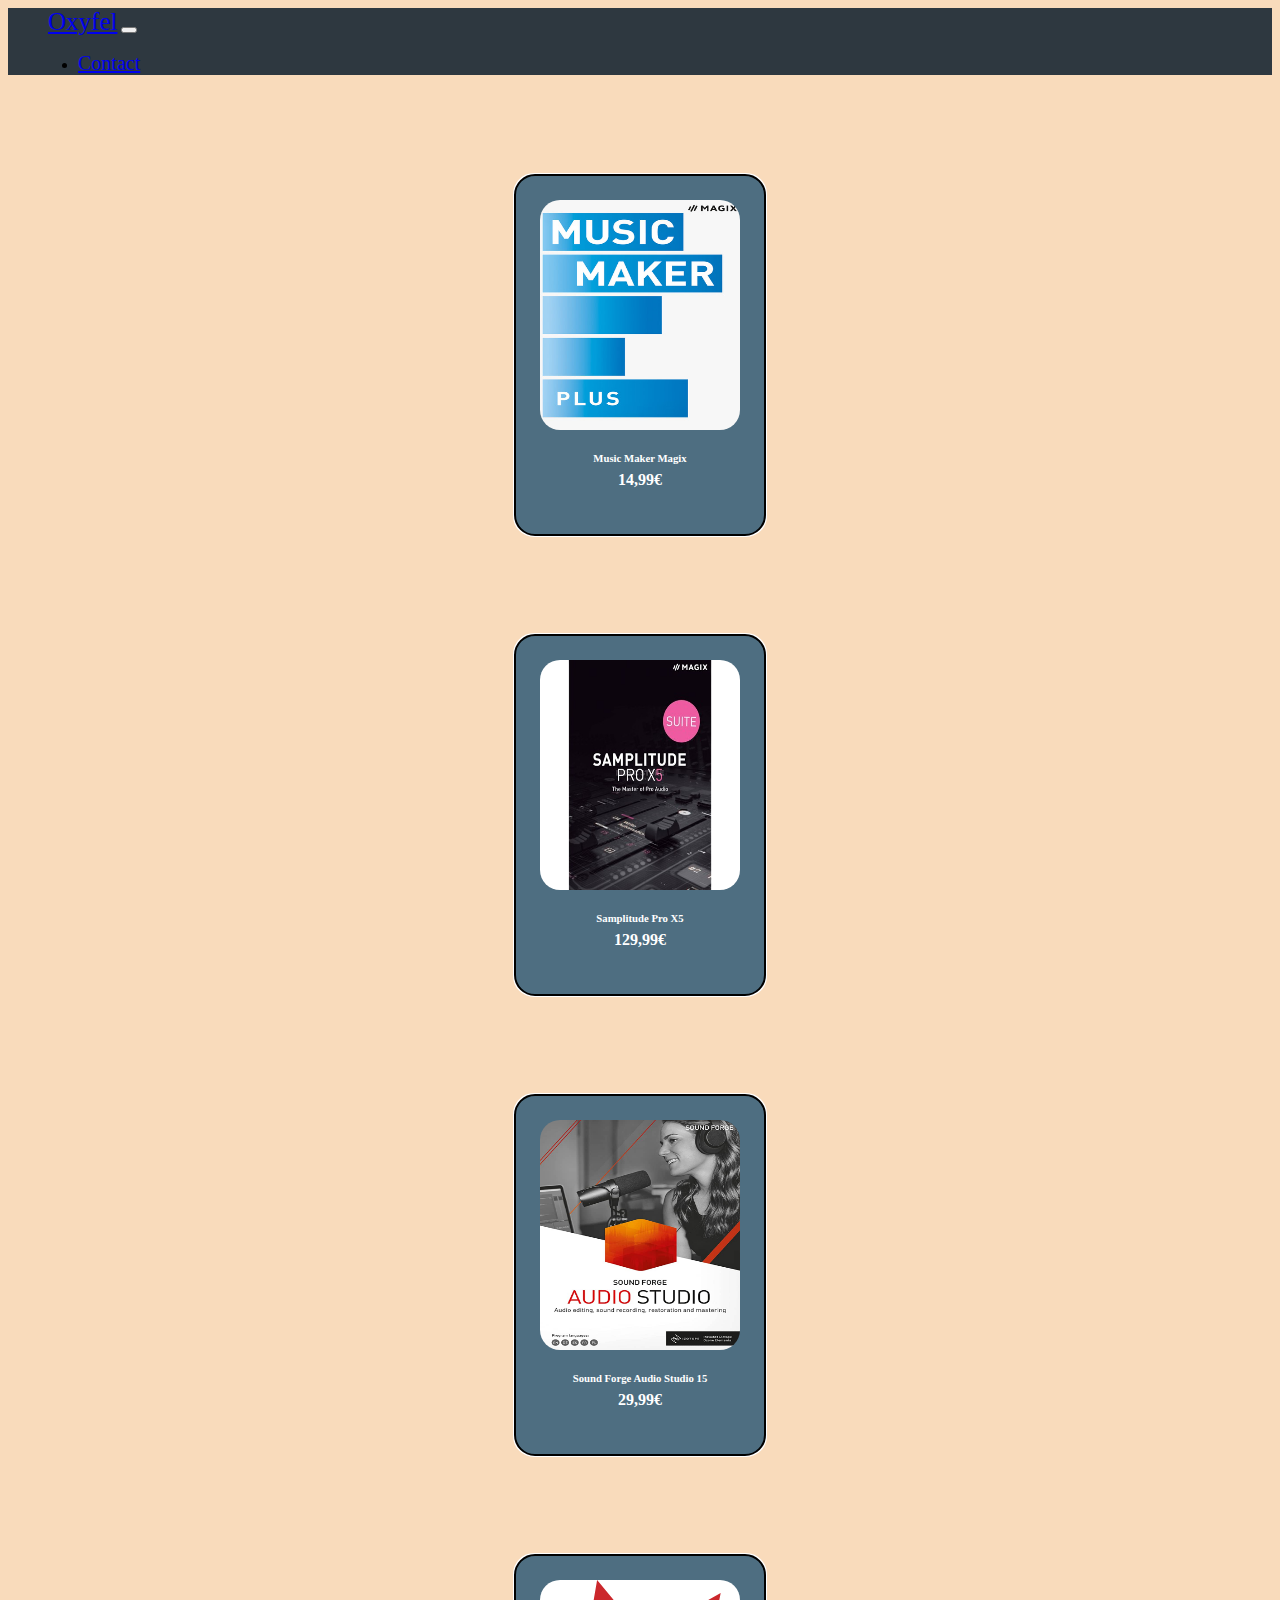
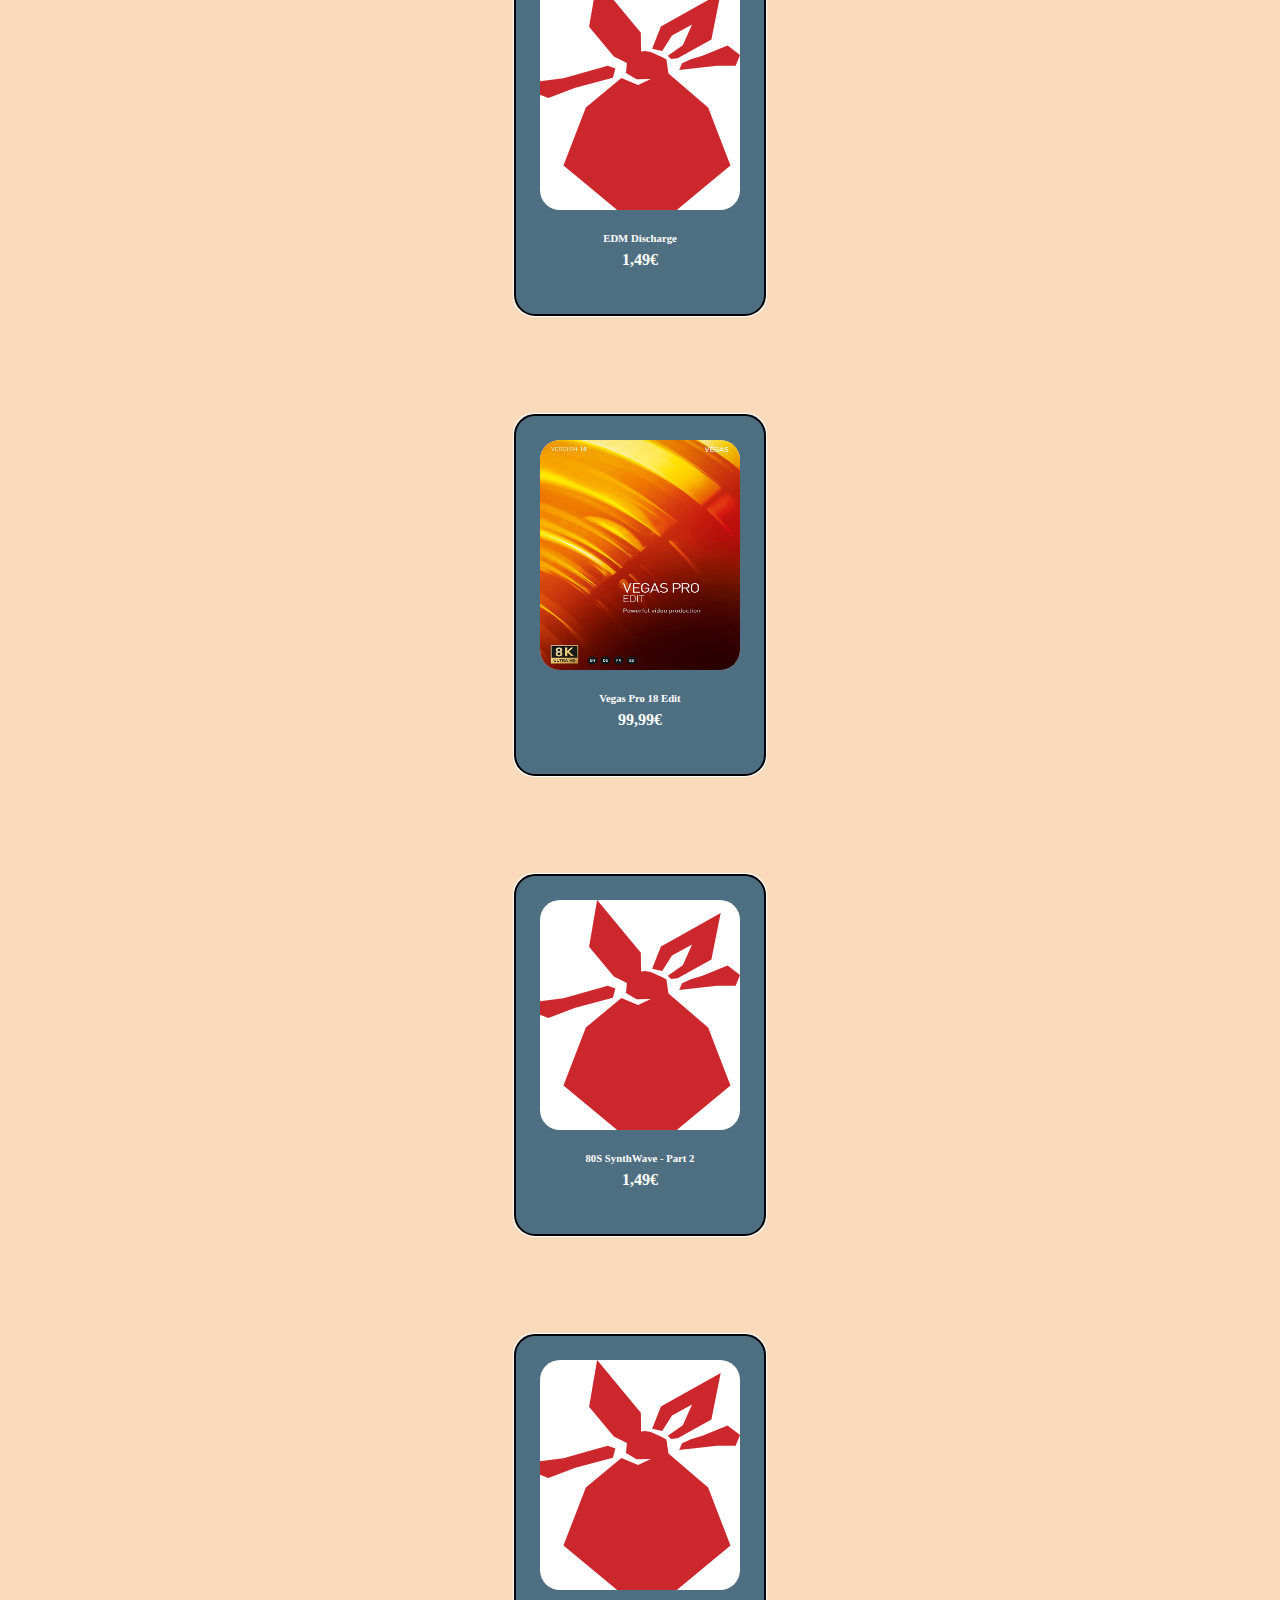
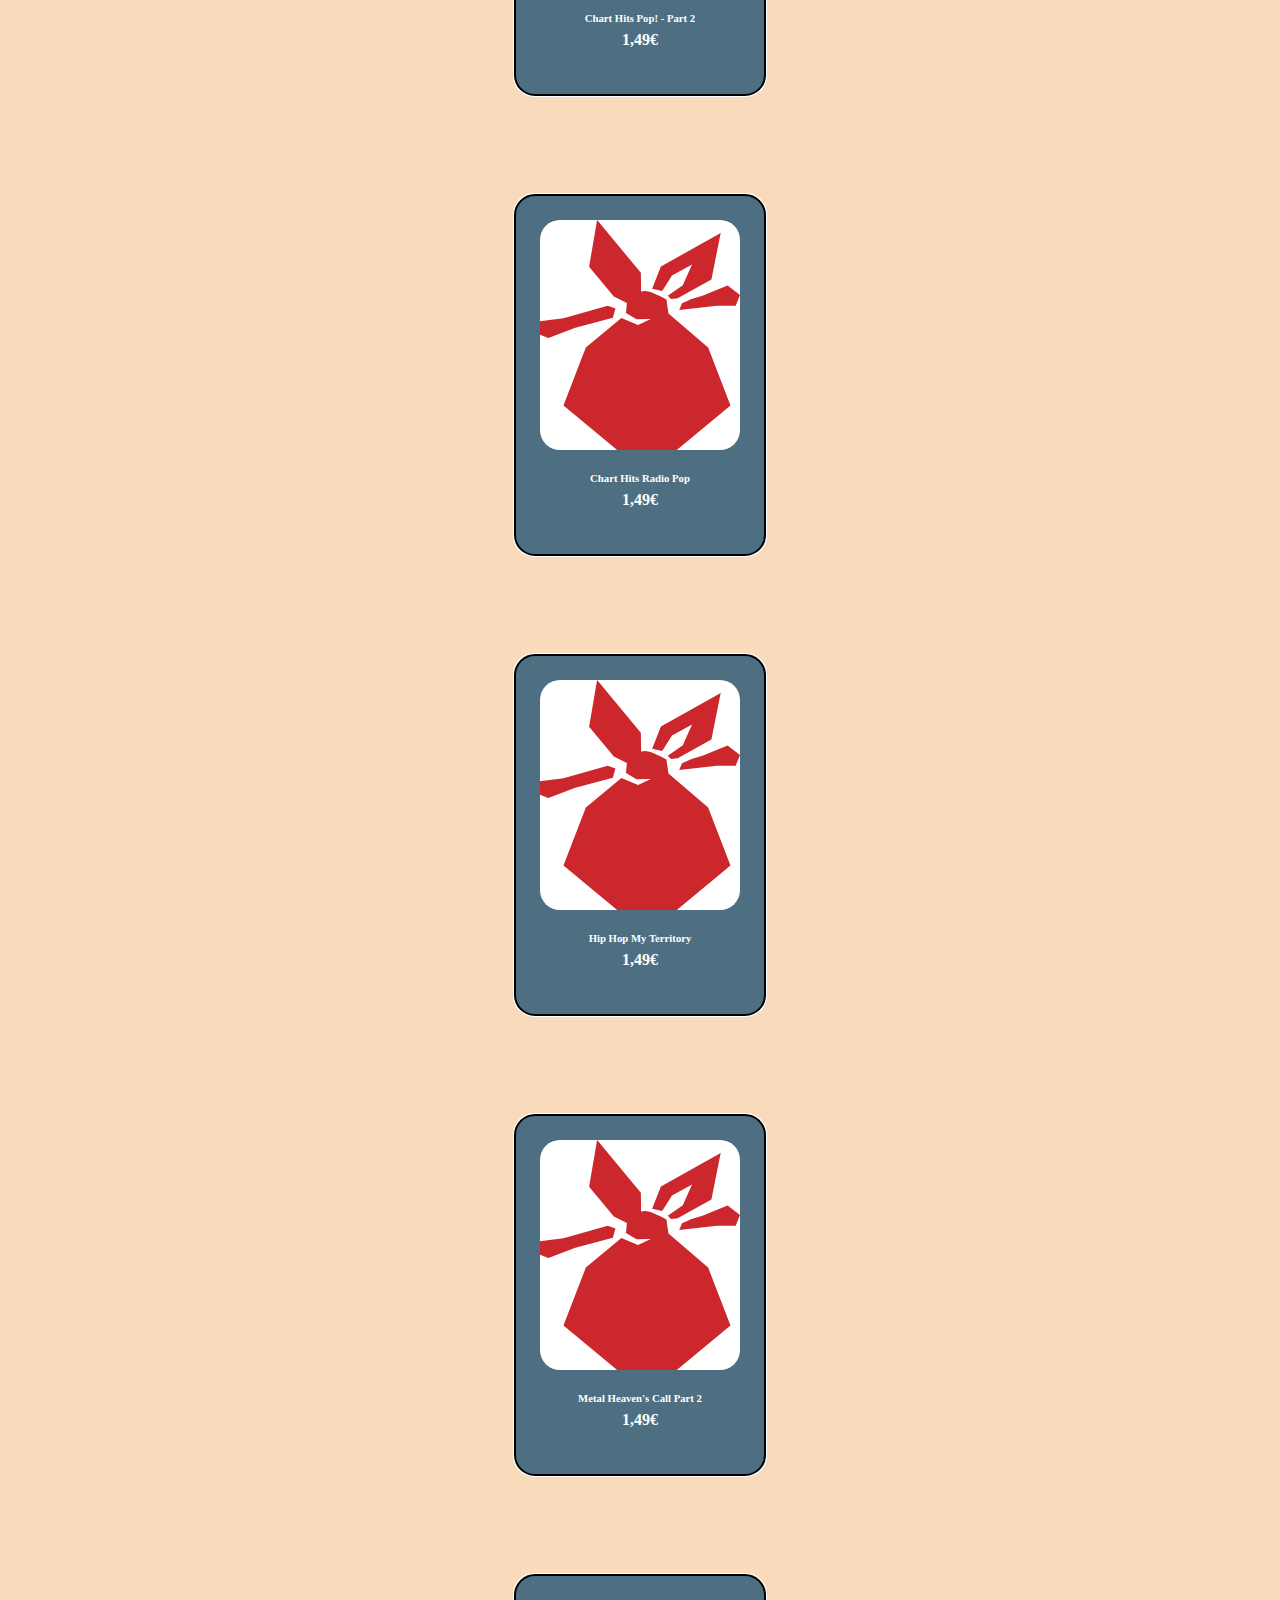
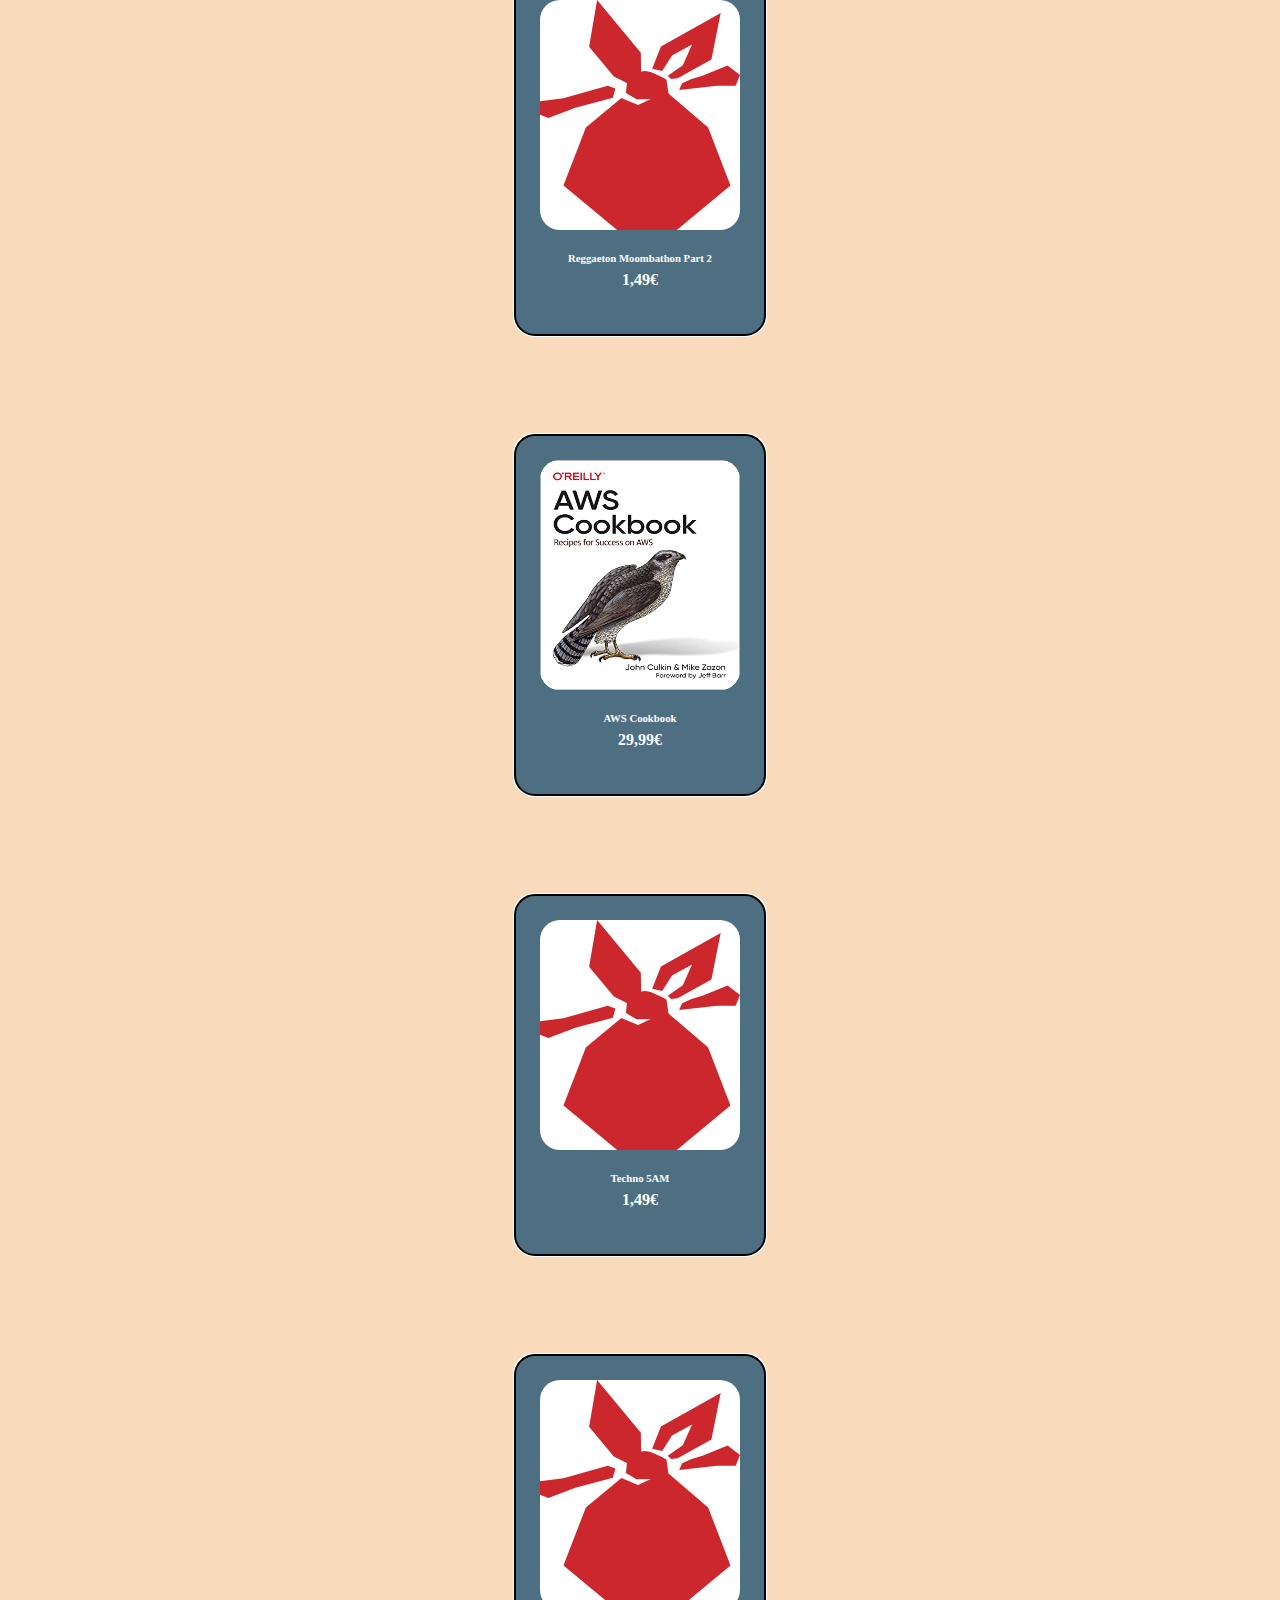
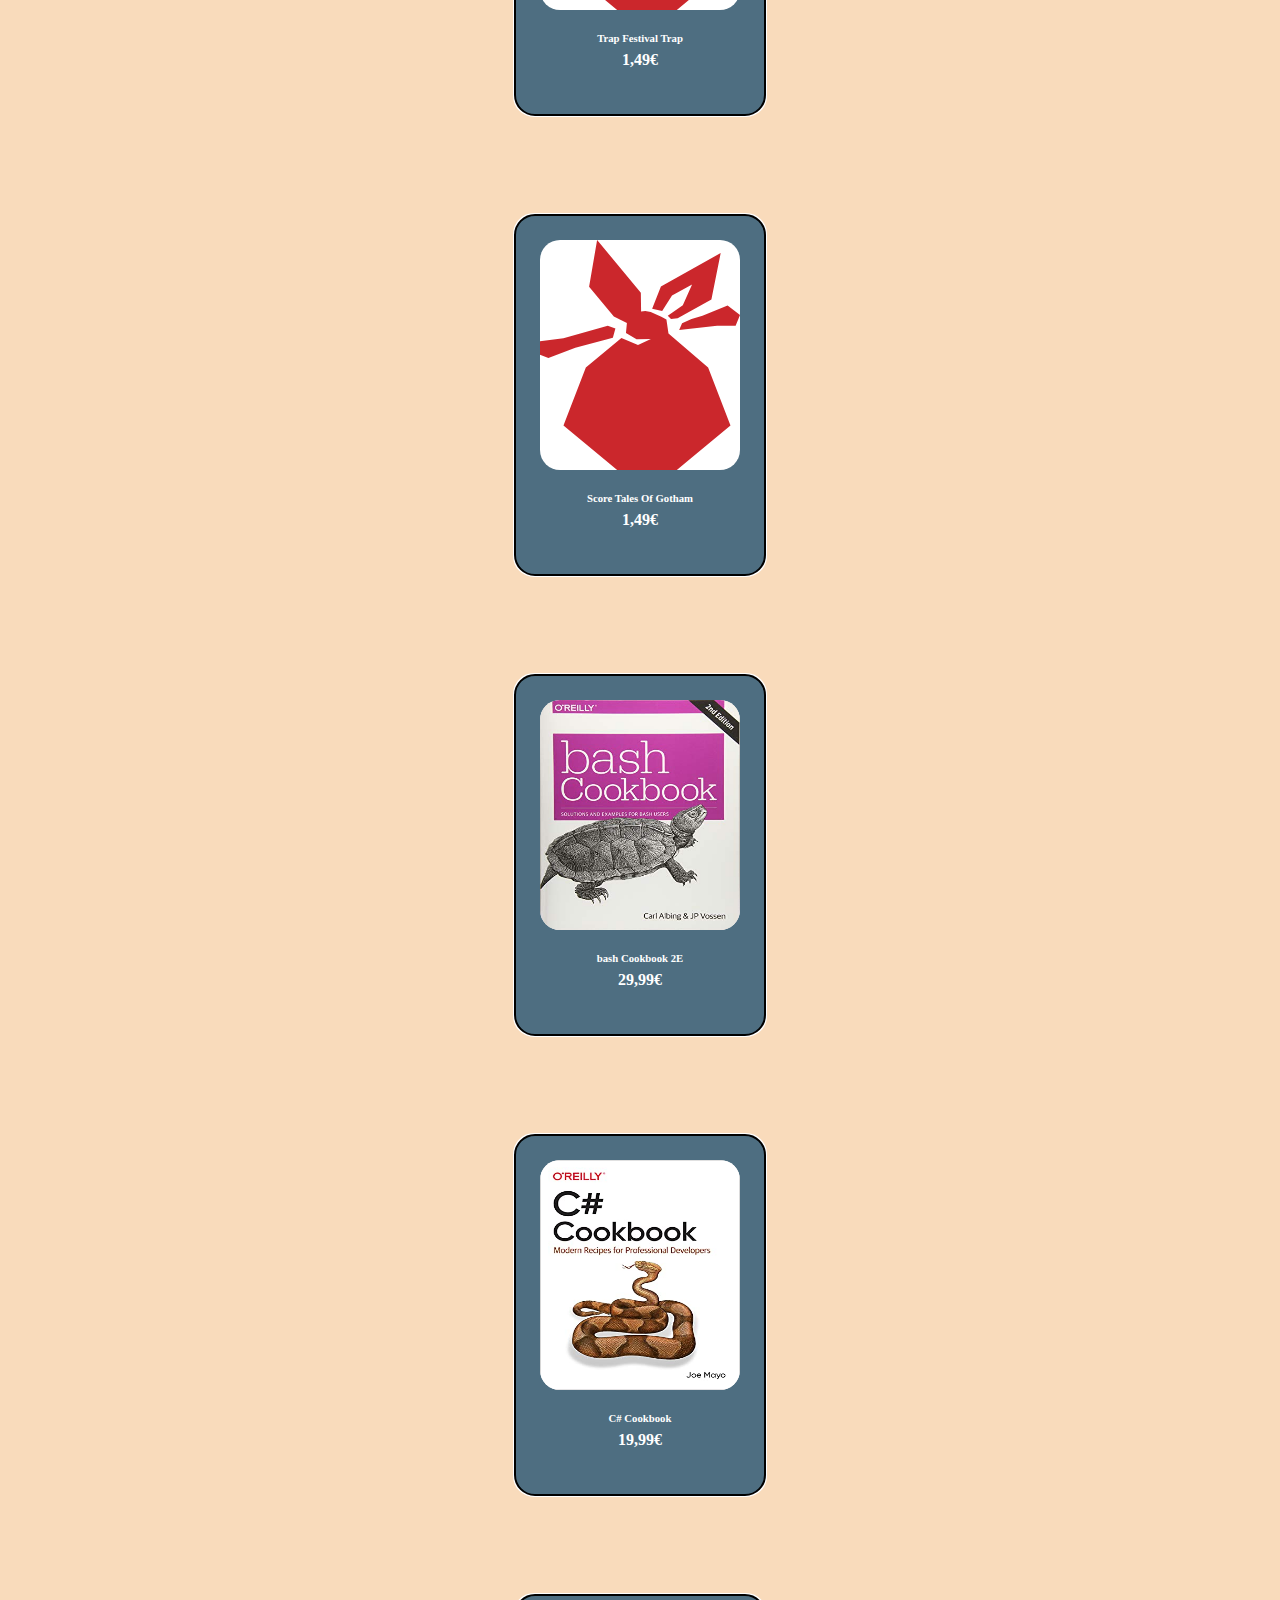
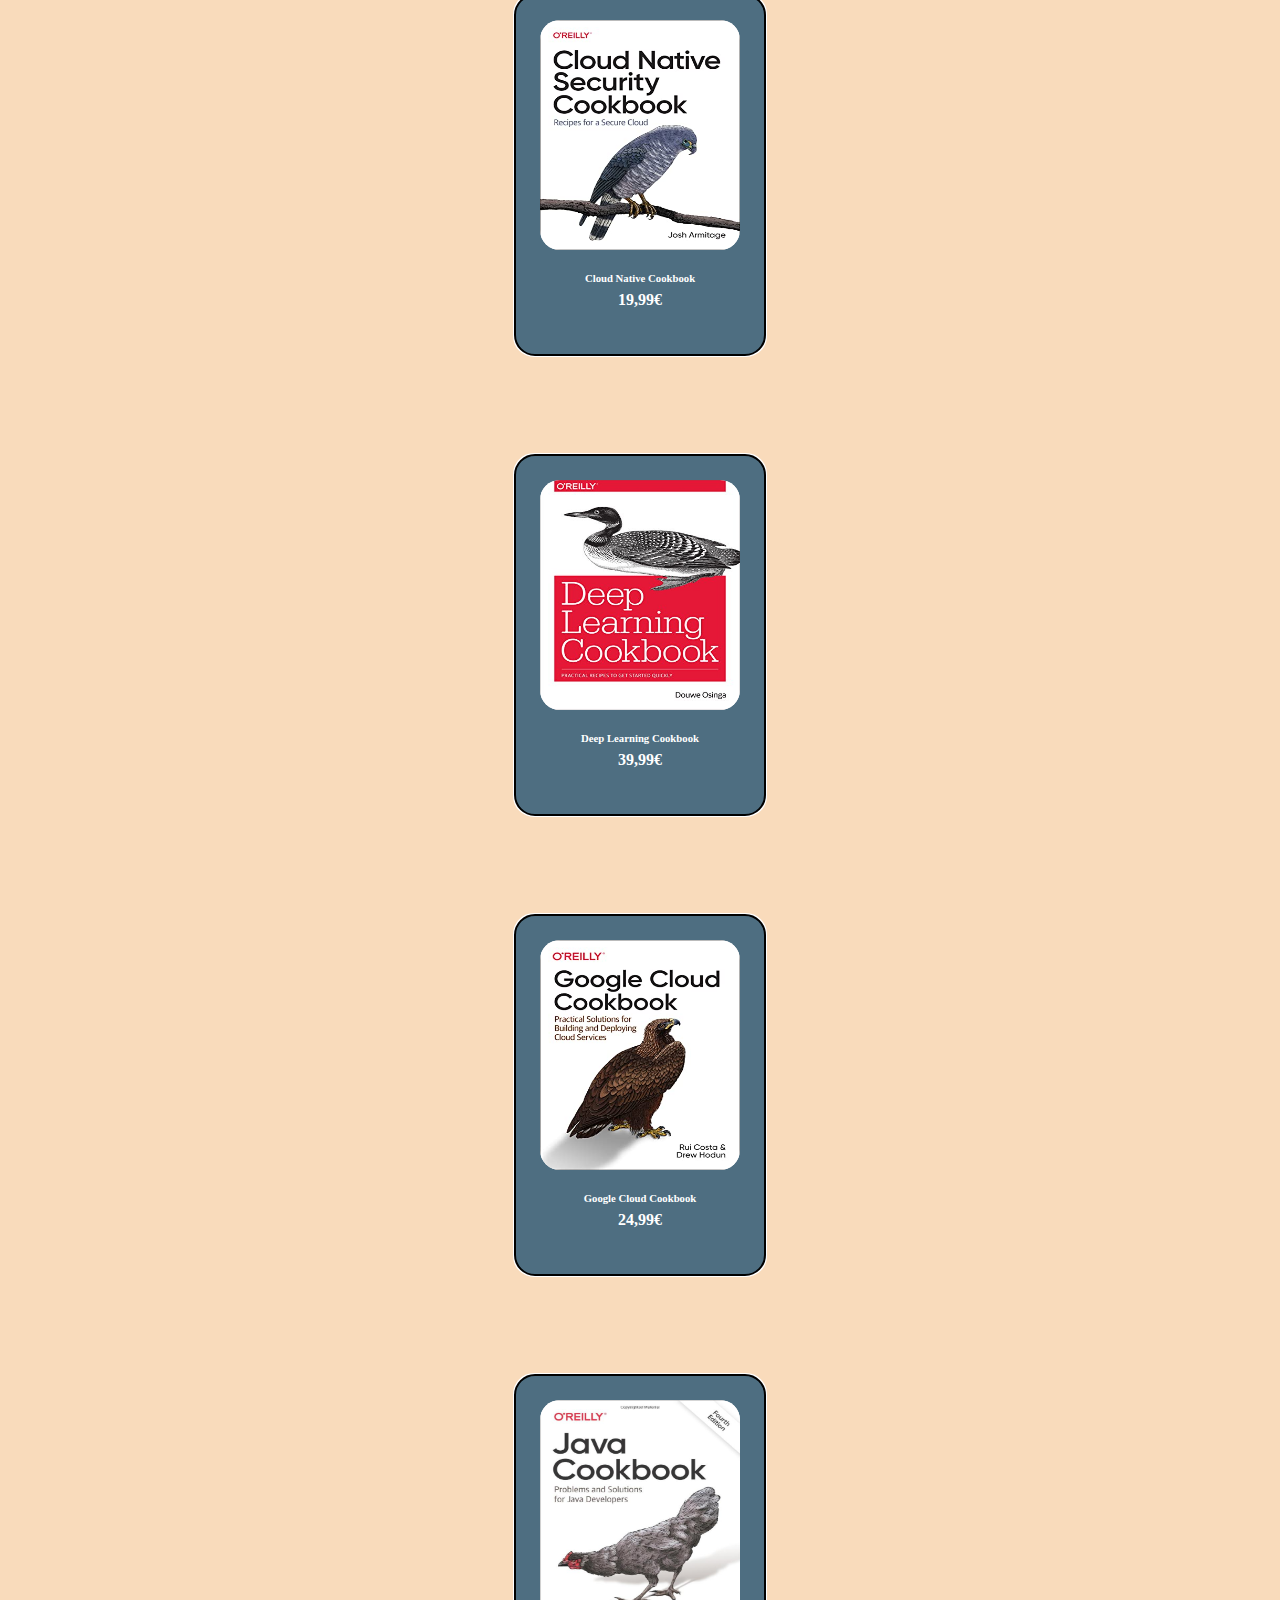
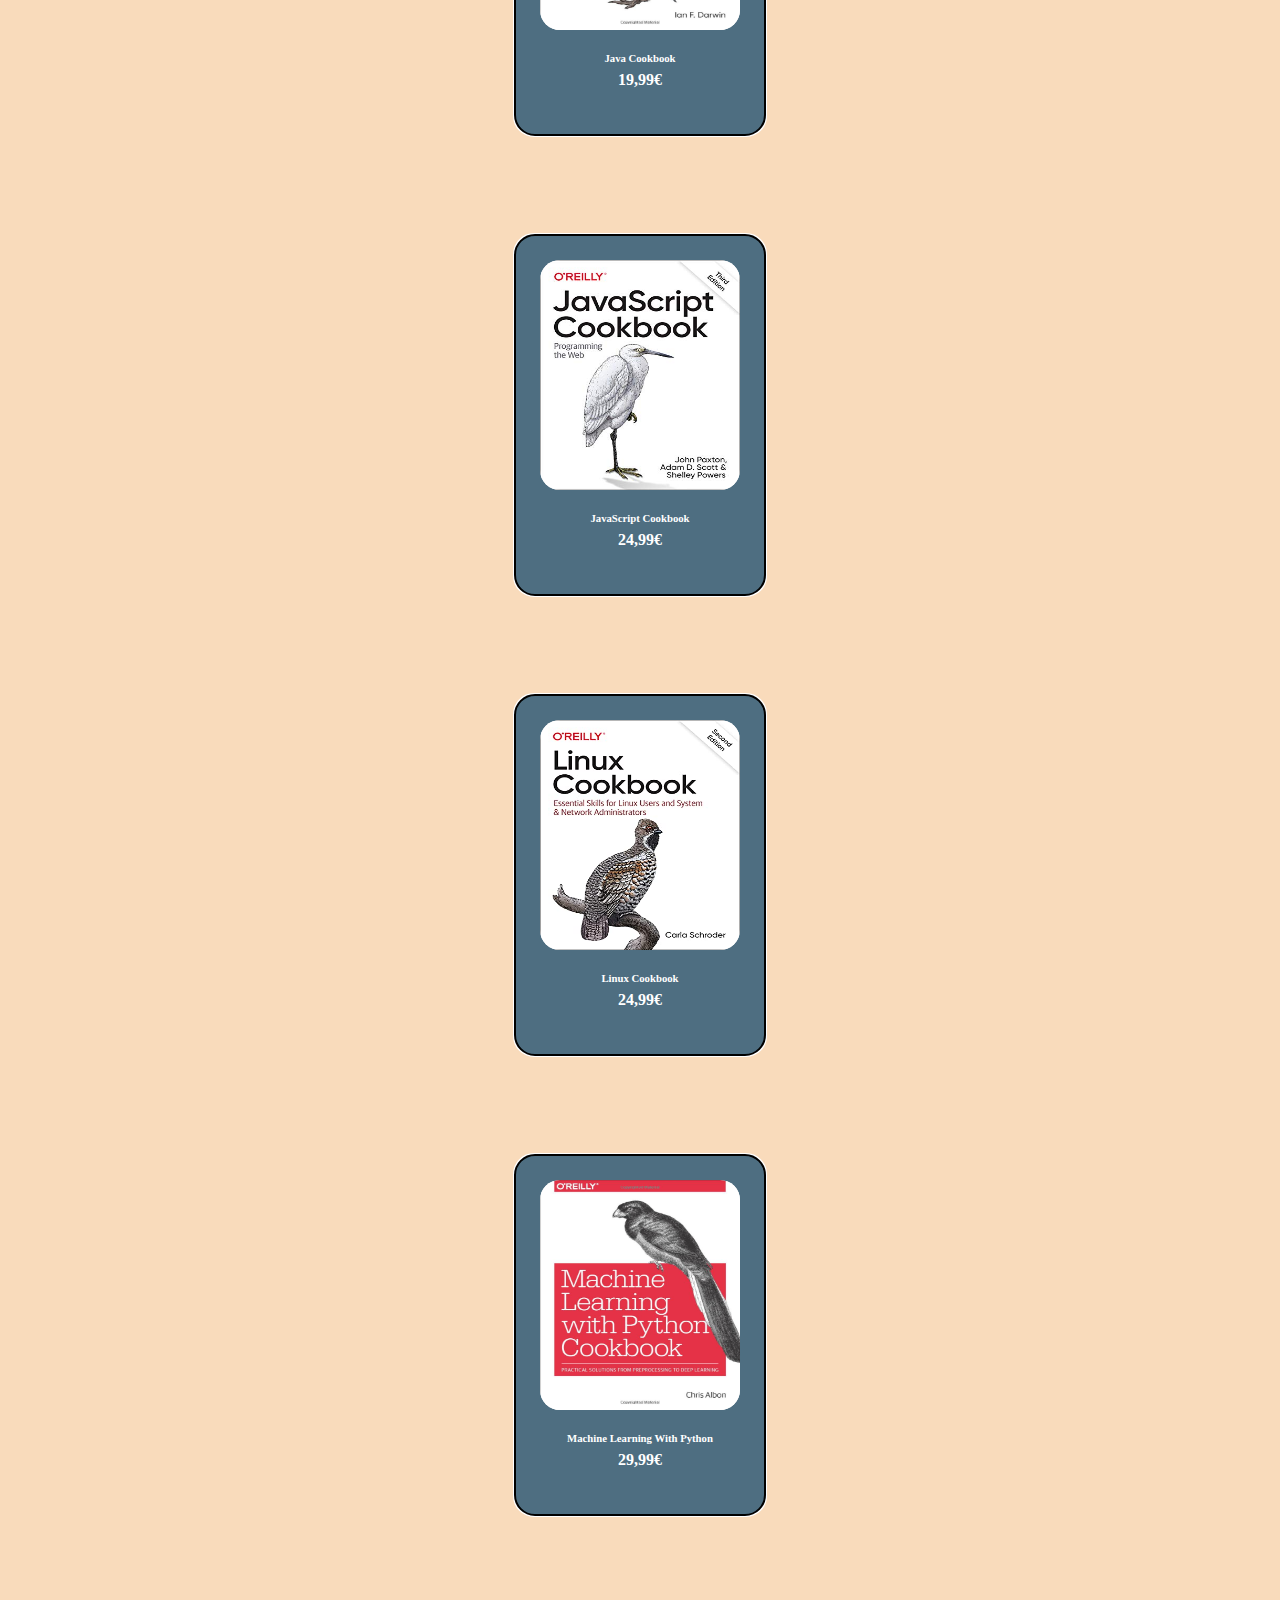
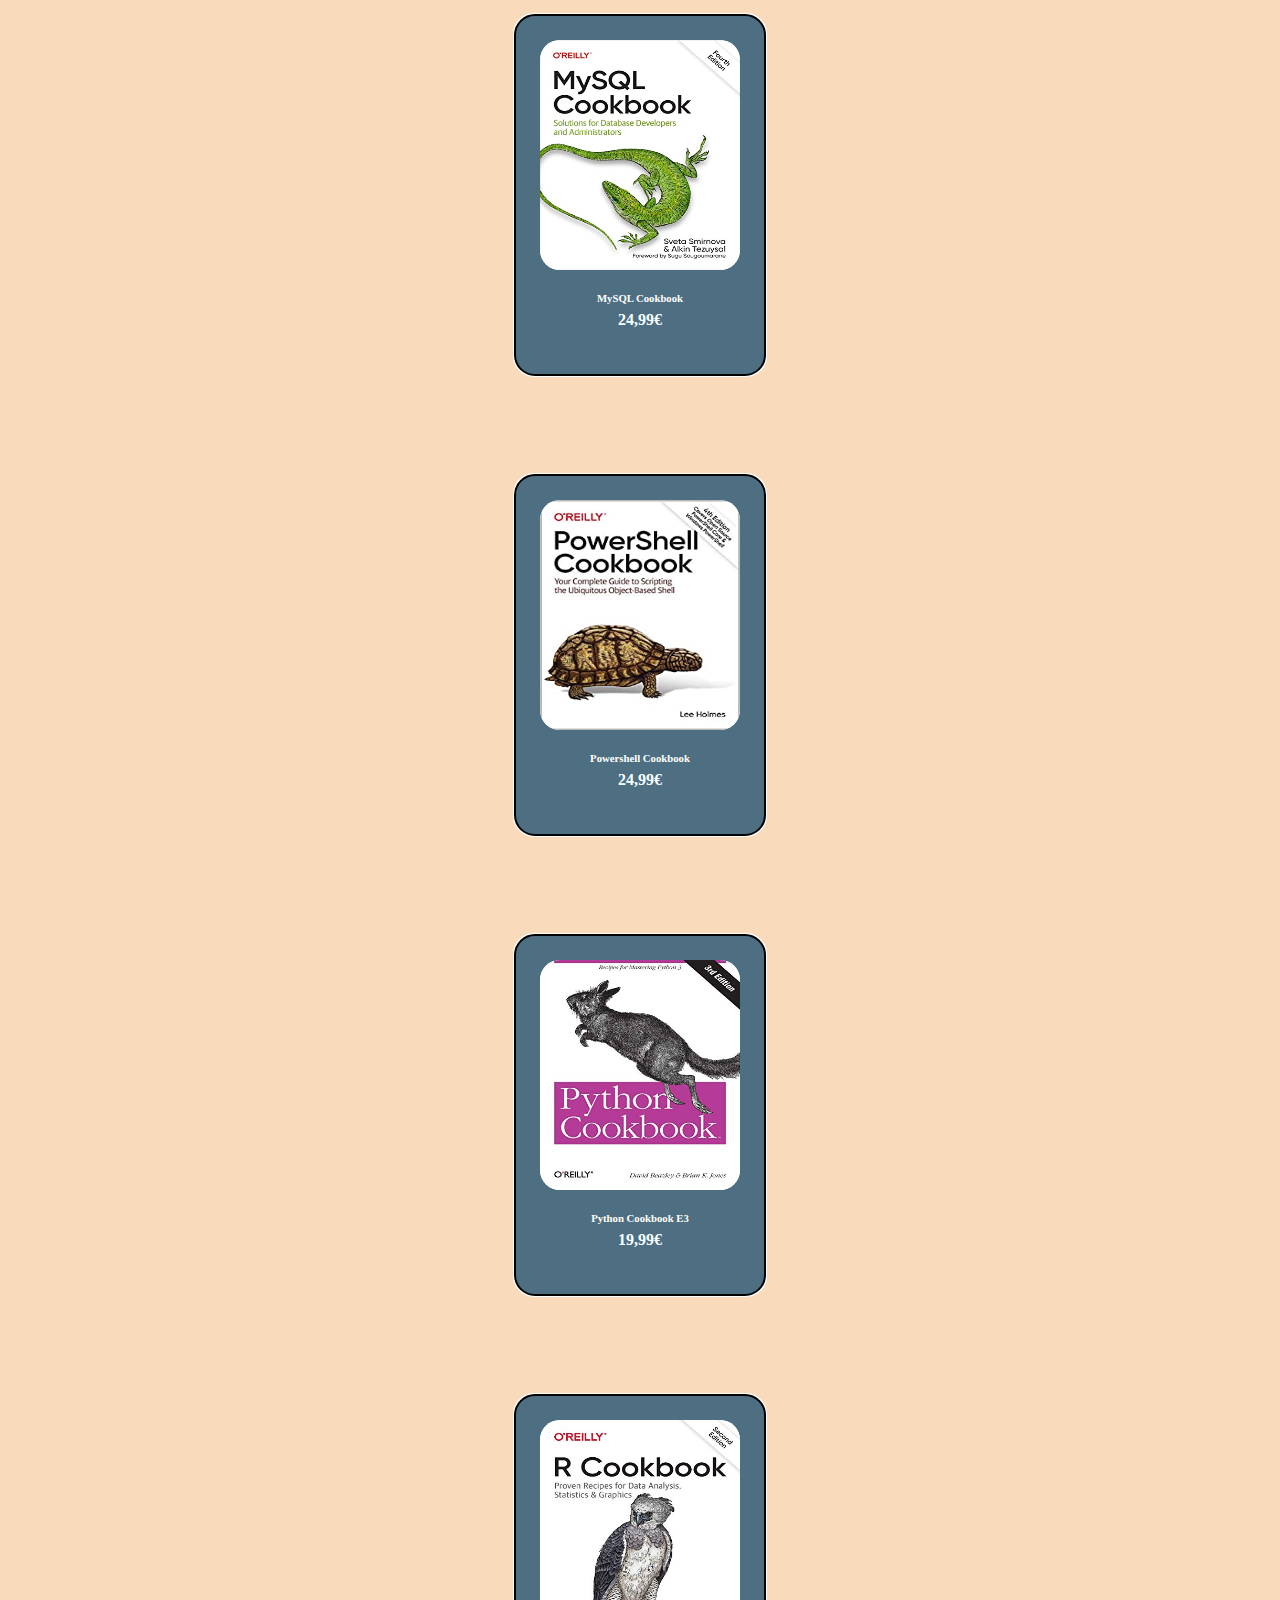
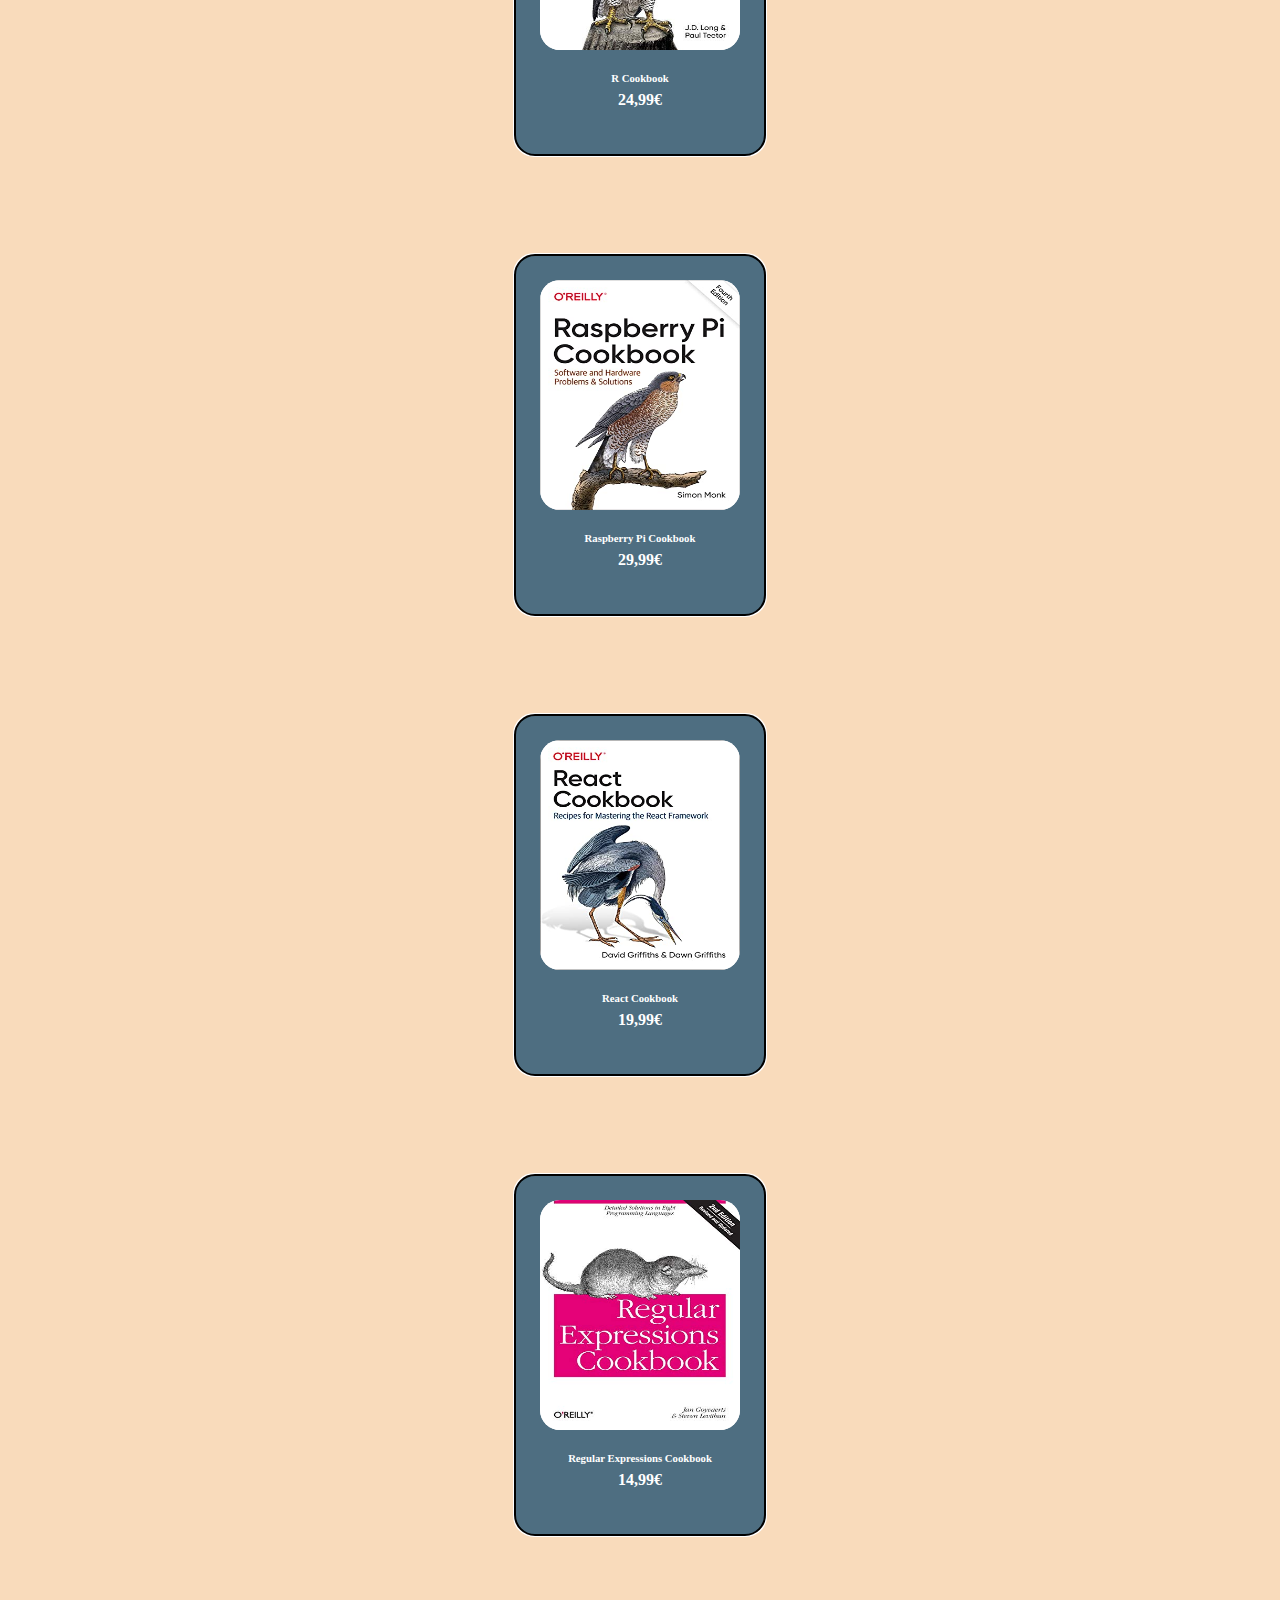
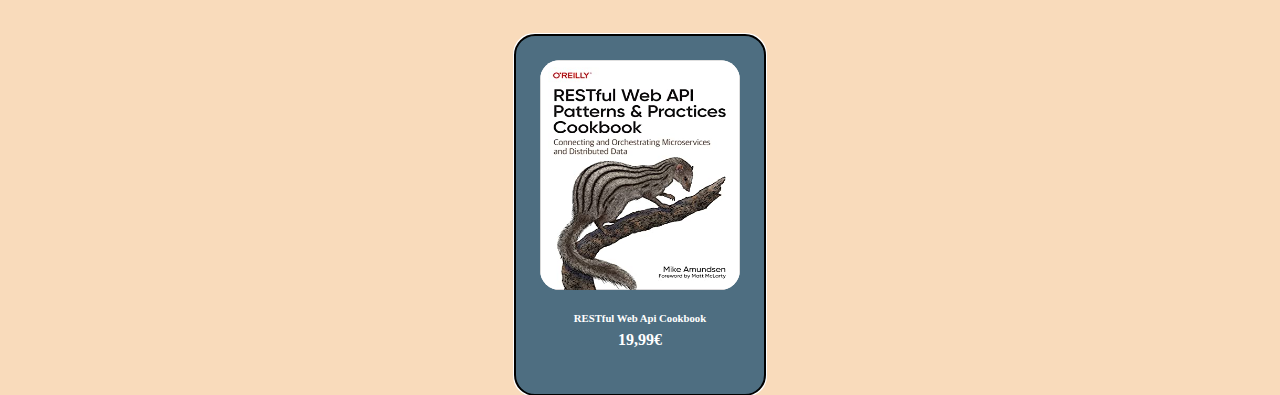
==== commit 10926024: "Add files via upload" ====
--- a/index.html
+++ b/index.html
@@ -22,7 +22,7 @@
             <div class="container">
           
                 <nav class="navbar navbar-expand-md navbar-dark">
-                    <a class="navbar-brand" href="#" style="margin-left: 40px;">Oxyfel</a>
+                    <a class="navbar-brand" href="#" style="margin-left: 40px; font-size: 25px;">Oxyfel</a>
                     
                     <button class="navbar-toggler" type="button" data-toggle="collapse" data-target="#navbarSupportedContent"
                     aria-controls="navbarSupportedContent" aria-expanded="false" aria-label="Toggle navigation">
@@ -32,7 +32,7 @@
                     <div class="collapse navbar-collapse" id="navbarSupportedContent">
                         <ul class="navbar-nav ms-auto">
                             <li class="nav-item" style="margin: auto 30px;">
-                                <a class="nav-link" href="contact/contact.html">Contact</a>
+                                <a class="nav-link" href="contact.html" style="font-size: 20px;">Contact</a>
                             </li>
                       </ul>
                     </div>
